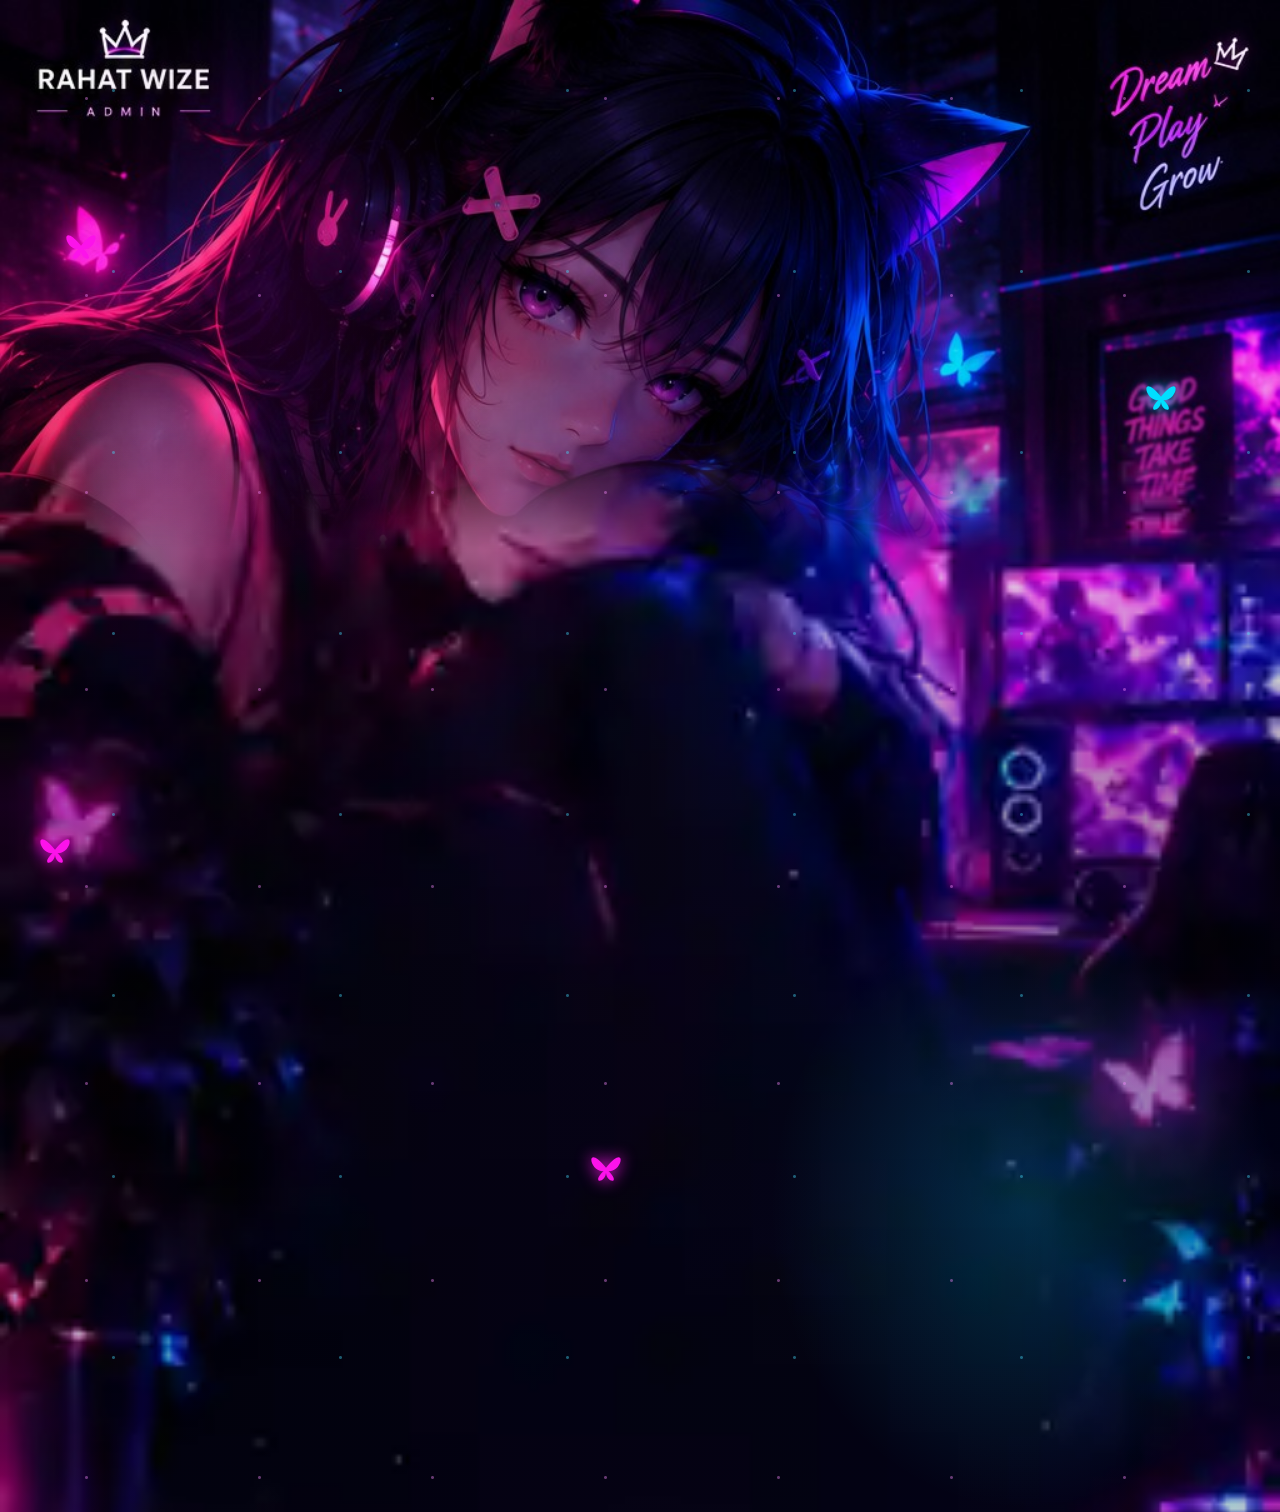
==== index.html @ a91c7250 "Remove Skip intro button from entry animation" ====
<!doctype html>
<html lang="en"><head><meta charset="utf-8"><meta name="viewport" content="width=device-width,initial-scale=1"><meta name="theme-color" content="#09051c"><title>RAHAT WIZE • Gaming Portfolio</title><link rel="stylesheet" href="/style.css"></head>
<body class="video-loading"><div id="videoIntro" class="video-intro" aria-label="Welcome intro"><video id="introVideo" autoplay muted playsinline preload="auto" aria-label="Welcome animation"><source src="/assets/welcome-intro-clean.mp4" type="video/mp4"></video></div><div class="background" id="background"></div><div class="shade"></div><div class="neon-atmosphere" aria-hidden="true"><i class="light-beam beam-a"></i><i class="light-beam beam-b"></i><span class="butterfly b1"><svg viewBox="0 0 40 40" aria-hidden="true"><path d="M20 22C-5-9 0 28 17 26 1 42 21 40 20 26 19 40 39 42 23 26 40 28 45-9 20 22Z"/></svg></span><span class="butterfly b2"><svg viewBox="0 0 40 40" aria-hidden="true"><path d="M20 22C-5-9 0 28 17 26 1 42 21 40 20 26 19 40 39 42 23 26 40 28 45-9 20 22Z"/></svg></span><span class="butterfly b3"><svg viewBox="0 0 40 40" aria-hidden="true"><path d="M20 22C-5-9 0 28 17 26 1 42 21 40 20 26 19 40 39 42 23 26 40 28 45-9 20 22Z"/></svg></span><span class="butterfly b4"><svg viewBox="0 0 40 40" aria-hidden="true"><path d="M20 22C-5-9 0 28 17 26 1 42 21 40 20 26 19 40 39 42 23 26 40 28 45-9 20 22Z"/></svg></span><span class="particles"></span></div><div class="wrap"><div class="theme-tools" aria-label="Appearance controls"><button id="themeToggle" type="button">Theme: Neon</button><button id="motionToggle" hidden type="button" aria-pressed="false">Pause motion</button></div><header><div class="brand"><span class="brand-mark" id="brandMark"><svg viewBox="0 0 48 36" aria-hidden="true"><path d="m5 10 8 19h23l7-19-13 10-6-17-6 17Z"/><path d="M13 33h23"/></svg></span><span><b class="brand-title">RAHAT WIZE</b><small>A D M I N</small></span></div><div class="tagline" id="headerBio">Dream<br>Play<br>Grow</div></header><main class="columns"><section class="profile"><div class="portrait"><span class="portrait-butterfly butterfly-near-a" aria-hidden="true"><svg viewBox="0 0 40 40"><path d="M20 22C-5-9 0 28 17 26 1 42 21 40 20 26 19 40 39 42 23 26 40 28 45-9 20 22Z"/></svg></span><span class="portrait-butterfly butterfly-near-b" aria-hidden="true"><svg viewBox="0 0 40 40"><path d="M20 22C-5-9 0 28 17 26 1 42 21 40 20 26 19 40 39 42 23 26 40 28 45-9 20 22Z"/></svg></span><span class="ring-aura" aria-hidden="true"></span><span class="ring-rotor ring-outer" aria-hidden="true"></span><span class="ring-rotor ring-inner" aria-hidden="true"></span><span class="ring-crown" aria-hidden="true"><svg viewBox="0 0 70 50"><path d="m9 15 11 23h30l11-23-17 12L35 6l-9 21Z"/><path d="M21 44h28"/><circle cx="9" cy="13" r="2"/><circle cx="35" cy="4" r="2"/><circle cx="61" cy="13" r="2"/></svg></span><span class="arc-flare flare-a"></span><span class="arc-flare flare-b"></span><span class="arc-flare flare-c"></span><span class="orbit orbit-a"></span><span class="orbit orbit-b"></span><span class="portrait-crown">♛</span><img class="graphic-frame" src="/assets/neon-frame.svg?v=2" alt="" aria-hidden="true"><img id="portraitImage" src="/assets/rahat-profile.webp" alt="Profile picture"><div id="portraitPlaceholder" hidden>♛<small>YOUR PHOTO</small></div></div><div class="logo-stage"><h1 id="name">RAHAT<br>WIZE</h1><img class="graphic-name" src="/assets/rahat-wize-wordmark.png?v=3" alt="RAHAT WIZE"></div><div class="roles">ADMIN <span>✦</span> CREATOR <span>✦</span> GAMER</div><p id="bio">Welcome to my official profile. I love gaming, digital creativity and connecting with awesome people around the world.</p><div class="signature">Rahat Wize ♡</div><div class="together">🎮 &nbsp; LET'S BUILD SOMETHING GREAT TOGETHER</div></section><section class="social" id="links" aria-label="Social links"></section></main><footer><span>✦</span> <span id="footerCredit">Powered by RAHAT WIZE</span> <span>✦</span></footer></div><script src="/site.js" defer></script></body></html>
---- style.css ----
:root{color-scheme:dark;--pink:#fa17e7;--cyan:#00dbff;--dark:#03020b}*{box-sizing:border-box}html,body{margin:0;min-height:100%;background:var(--dark);color:white;font-family:Arial,Helvetica,sans-serif}body{overflow-x:hidden}.background,.shade{position:absolute;inset:0;pointer-events:none}.background{background:#05020d url('/assets/anime-background.webp') center top/100% auto no-repeat;animation:scene 18s ease-in-out infinite alternate}.shade{background:linear-gradient(180deg,transparent 15%,#03020b15 35%,#03020b66 60%,#03020b33)}.wrap{position:relative;max-width:1024px;min-height:1536px;margin:auto;padding:22px 5.2% 30px;z-index:2}header{display:flex;justify-content:space-between;align-items:flex-start;height:440px}.brand{display:flex;flex-direction:column;align-items:center;text-align:center;gap:3px}.brand-mark{width:42px;height:30px;display:grid;place-items:center;color:white;filter:drop-shadow(0 0 8px #fa17e7)}.brand-mark svg{width:100%;height:100%;fill:none;stroke:currentColor;stroke-width:1.7}.brand-mark img{width:100%;height:100%;object-fit:contain}.brand-title{font-size:23px;letter-spacing:1px}.brand small{display:block;font-size:9px;letter-spacing:7px;color:#eda7f7;margin-top:10px}.tagline{font:italic 30px Georgia,serif;color:#f17eff;white-space:pre-line;text-align:right;text-shadow:0 0 16px #e912ff}.columns{display:grid;grid-template-columns:46% 44%;gap:10%;align-items:start}.profile{text-align:center;min-width:0}.portrait{position:relative;width:85%;aspect-ratio:1;margin:0 auto 30px;border-radius:50%;isolation:isolate}.portrait:before{content:"";position:absolute;inset:-6px;border-radius:50%;padding:7px;background:conic-gradient(#f81cff,#841fff,#00ddff,#fff,#f81cff,#06e5ff,#f81cff);mask:linear-gradient(#fff 0 0) content-box exclude,linear-gradient(#fff 0 0);animation:spin 12s linear infinite;filter:drop-shadow(0 0 12px #f81cff)}.portrait #portraitImage{position:absolute;inset:5%;width:90%;height:90%;border-radius:50%;object-fit:cover;object-position:center 35%}.portrait .graphic-frame{position:absolute;inset:-17%;width:134%;height:134%;object-fit:contain;z-index:3;animation:glow 4s ease-in-out infinite alternate}.portrait-crown,.arc-flare,.orbit{display:none}#portraitPlaceholder{position:absolute;inset:10%;display:grid;place-content:center;border-radius:50%;background:#180920;font-size:50px}#portraitPlaceholder small{font-size:12px}[hidden]{display:none!important}.logo-stage{position:relative;margin:16px auto 8px}.graphic-name{display:block;width:100%;height:auto;animation:logo 5s ease-in-out infinite alternate}#name{position:absolute;width:1px;height:1px;overflow:hidden;clip-path:inset(50%)}.roles{font-size:12px;letter-spacing:5px;color:#efb0ed;margin:10px -10px 22px}.roles span{color:#00ddff}#bio{text-align:left;font-size:20px;line-height:1.4;margin:20px 0 12px;text-shadow:0 2px 6px black}.signature{font:italic 35px Georgia,serif;color:#ff4de5;text-align:center;transform:rotate(-10deg);text-shadow:0 0 14px #f00dfb;margin:24px 0 44px}.together{font-size:15px;letter-spacing:1.4px;text-align:left;max-width:280px;margin:30px auto;color:#efb2ff;line-height:1.35}.social{display:flex;flex-direction:column;gap:20px;padding-top:10px;min-width:0}.social-link{--accent:#f721ff;position:relative;isolation:isolate;overflow:hidden;display:flex;align-items:center;gap:18px;min-height:90px;padding:10px 22px;border:4px solid var(--accent);border-radius:999px;background:linear-gradient(120deg,#08020eee,#02030ee8);color:white;text-decoration:none;box-shadow:0 0 15px color-mix(in srgb,var(--accent),transparent 25%),inset 0 0 18px color-mix(in srgb,var(--accent),transparent 72%);transition:transform .25s,box-shadow .25s}.social-link:before{content:"";position:absolute;inset:0;z-index:-1;background:linear-gradient(110deg,transparent 30%,#fff2 50%,transparent 70%);transform:translateX(-120%);animation:shine 7s ease-in-out infinite}.social-link:nth-child(2n):before{animation-delay:-3s}.social-link:hover,.social-link:focus-visible{transform:translateY(-3px) scale(1.025);box-shadow:0 0 28px var(--accent)}.social-link:focus-visible{outline:2px solid white;outline-offset:5px}.social-link:active{transform:scale(.96)}.app-icon{width:61px;height:61px;flex:none;display:grid;place-items:center;border-radius:50%;color:white;background:var(--accent)}.app-icon svg{width:44px;height:44px;fill:none;stroke:currentColor;stroke-width:1.8;stroke-linecap:round;stroke-linejoin:round}.app-icon svg [fill]:not([fill="none"]){stroke:none}.social-link:first-child .app-icon{background:#66147e}.social-link:nth-child(5) .app-icon{background:#030307;filter:drop-shadow(2px 1px 0 #ff004f) drop-shadow(-2px -1px 0 #00f2ea)}.social-link:nth-child(6) .app-icon{background:radial-gradient(circle at 25% 100%,#ffd75a,#ff493c 40%,#d324ad 65%,#7046e9)}.info{min-width:0;flex:1}.info strong{display:block;font-size:24px;line-height:1.08}.info small{display:block;font-size:16px;margin-top:7px;color:#e7e5ed}.social-link:nth-child(3) small,.social-link:nth-child(4) .info{color:#00daff}.arrow{color:var(--accent);font-size:32px;animation:nudge 2s ease-in-out infinite}.freefire-link{border-color:#ffb921;--accent:#ff9900!important;background:linear-gradient(120deg,#170704,#3d020bdd 60%,#ee310b88);box-shadow:0 0 22px #ff6500,inset 0 0 14px #ff4e00}.freefire-link .app-icon{background:transparent;color:#ffcc26}.freefire-link .info{text-align:center}.freefire-link .info strong{font-size:23px}.freefire-link .info small{font-size:19px;font-weight:700;color:white}footer{display:flex;align-items:center;justify-content:center;gap:20px;text-align:center;margin:110px auto 0;font-size:13px;letter-spacing:5px;text-transform:uppercase;color:#e9a1ec}footer:before,footer:after{content:"";height:1px;width:100px;background:linear-gradient(90deg,#8459ff,#f932ec)}footer>span:first-child,footer>span:last-child{color:#ff19e8}.theme-tools{position:absolute;top:135px;right:5.2%;display:flex;gap:8px;align-items:center}.theme-tools button{border:1px solid #c65fe855;background:#080311aa;color:#eac5ff;border-radius:20px;padding:7px 11px;font-size:11px;cursor:pointer;backdrop-filter:blur(8px)}.theme-tools button:focus-visible{outline:2px solid white}body[data-theme=ice]{--pink:#43cfff;--cyan:#7c7cff}body[data-theme=ice] .background{filter:hue-rotate(35deg)}body[data-theme=rose] .background{filter:hue-rotate(-25deg)}body[data-theme=rose]{--pink:#ff59c1;--cyan:#ffba64}.neon-atmosphere{position:absolute;inset:0;overflow:hidden;pointer-events:none;z-index:1}.butterfly{position:absolute;width:34px;height:34px;color:#fc13ea;filter:drop-shadow(0 0 8px currentColor);animation:drift 11s ease-in-out infinite alternate}.butterfly svg{width:100%;height:100%;fill:currentColor;animation:flap 1.1s ease-in-out infinite alternate}.b1{left:5%;top:15%}.b2{left:46%;top:76%;animation-delay:-6s}.b3{right:8%;top:25%;color:#00dfff;animation-delay:-4s}.b4{left:3%;top:55%;animation-delay:-2s}.particles{position:absolute;inset:0;opacity:.4;background-image:radial-gradient(circle,#f78bff 1px,transparent 2px),radial-gradient(circle,#45deff 1px,transparent 2px);background-size:173px 197px,227px 181px;animation:stars 28s linear infinite}.light-beam{position:absolute;width:40%;height:40%;background:radial-gradient(ellipse,#ec00ff22,transparent 70%);animation:glow 7s infinite alternate}.beam-b{right:0;bottom:0;background:radial-gradient(ellipse,#00cfff33,transparent 70%)}@keyframes scene{to{transform:scale(1.015)}}@keyframes spin{to{transform:rotate(360deg)}}@keyframes glow{to{filter:drop-shadow(0 0 14px #fa2dff) drop-shadow(0 0 8px #00d9ff)}}@keyframes logo{to{transform:translateY(-5px) rotate(-1deg);filter:drop-shadow(0 0 12px #ec1aff)}}@keyframes shine{0%,65%{transform:translateX(-120%)}100%{transform:translateX(120%)}}@keyframes nudge{50%{transform:translateX(4px)}}@keyframes drift{to{transform:translate(18px,-55px) rotate(15deg)}}@keyframes flap{to{transform:scaleX(.35) rotate(-8deg)}}@keyframes stars{to{background-position:173px -197px,227px -181px}}.motion-off *,.motion-off *:before{animation-play-state:paused!important}
@media(min-width:1025px){body{position:relative;max-width:1280px;margin:auto}.background{background-size:100% auto}.wrap{min-height:1500px}}@media(max-width:700px){.wrap{min-height:150vw;padding:3% 5.2% 5%}header{height:43vw}.brand-title{font-size:clamp(10px,2.3vw,19px)}.brand small{font-size:5px;letter-spacing:3px;margin-top:5px}.brand-mark{width:28px;height:21px}.tagline{font-size:clamp(14px,3vw,22px)}.theme-tools{top:14vw;gap:4px}.theme-tools button{font-size:8px;padding:5px 7px}.columns{grid-template-columns:46% 46%;gap:8%}.portrait{margin-bottom:14px}.roles{font-size:clamp(5px,1.2vw,9px);letter-spacing:1.8px;margin:8px -6px 12px}#bio{font-size:clamp(10px,2vw,15px);line-height:1.45;margin:12px 0}.signature{font-size:clamp(18px,3.7vw,28px);margin:12px 0 22px}.together{font-size:clamp(7px,1.5vw,11px);letter-spacing:.7px;margin:20px 10px}.social{gap:2vw;padding-top:1vw}.social-link{min-height:9vw;padding:1vw 1.8vw;gap:1.4vw;border-width:2px}.app-icon{width:6vw;height:6vw}.app-icon svg{width:4.4vw;height:4.4vw}.info strong,.freefire-link .info strong{font-size:clamp(10px,2.35vw,17px)}.info small{font-size:clamp(8px,1.6vw,12px);margin-top:.6vw}.freefire-link .info small{font-size:clamp(9px,1.9vw,14px)}.arrow{font-size:3vw}footer{margin-top:10vw;gap:8px;font-size:clamp(6px,1.3vw,10px);letter-spacing:2px}footer:before,footer:after{width:10vw}.butterfly{width:4vw;height:4vw}.logo-stage{margin:10px auto 0}}@media(prefers-reduced-motion:reduce){*,*:before,*:after{animation:none!important;transition:none!important}}

.tagline{visibility:hidden}

/* Use the supplied full-resolution artwork for the hero. */
.background:before{content:"";position:absolute;top:0;left:0;width:100%;height:43vw;max-height:550px;background:url('/assets/reference-art.png') center top/100% auto no-repeat;mask-image:linear-gradient(#000 78%,transparent)}.brand{visibility:hidden}

/* Refined portrait artwork and original reference brush lettering. */
.portrait .graphic-frame{inset:-12%;width:124%;height:124%;animation:frame-light 4s ease-in-out infinite alternate}.portrait:before{display:none}.portrait #portraitImage{inset:5%;width:90%;height:90%;box-shadow:0 0 0 2px #141020}.logo-stage{aspect-ratio:430/210;background-image:url('/assets/reference-art.png');background-size:238.1395% 731.4286%;background-position:13.468% 59.955%;background-repeat:no-repeat;animation:lettering-light 5s ease-in-out infinite alternate;isolation:isolate}.logo-stage .graphic-name{display:none}.roles{margin-top:12px}@keyframes frame-light{from{filter:drop-shadow(0 0 4px #ee24ec66)}to{filter:drop-shadow(0 0 7px #ee24ec88) drop-shadow(0 0 3px #00cfff66)}}@keyframes lettering-light{to{filter:brightness(1.08);transform:translateY(-2px)}}@media(prefers-reduced-motion:reduce){.portrait .graphic-frame,.logo-stage{animation:none!important}}

/* Transparent wordmark, expressive brand icons, readable full-width mobile cards. */
.logo-stage{aspect-ratio:auto;background:none!important;animation:none;isolation:auto;margin:20px auto 12px}.logo-stage .graphic-name{display:block;width:100%;height:auto;object-fit:contain;animation:wordmark-float 5s ease-in-out infinite alternate;filter:drop-shadow(0 3px 9px #e400ed44)}
.social-link{min-height:96px;padding:12px 20px;gap:17px}.info strong{font-size:30px;font-weight:800;letter-spacing:-.6px;line-height:1.08}.info small{font-size:14px;letter-spacing:.3px;margin-top:6px}.social-link:first-child .info strong{font-size:26px}.freefire-link .info strong{font-size:25px}.freefire-link .info small{font-size:18px}.app-icon{position:relative;isolation:isolate;animation:icon-lift 4s ease-in-out infinite;will-change:transform}.app-icon:after{content:"";position:absolute;inset:-4px;border-radius:50%;border:1px solid #ffffff45;border-top-color:white;border-bottom-color:transparent;animation:icon-orbit 8s linear infinite;pointer-events:none}.app-icon svg{animation:glyph-pulse 4s ease-in-out infinite}.social-link:nth-child(2n) .app-icon{animation-delay:-1.3s}.social-link:nth-child(3n) .app-icon{animation-delay:-2.6s}.social-link:nth-child(4) .app-icon svg{animation:paper-flight 4.5s ease-in-out infinite}.social-link:nth-child(5) .app-icon svg{animation:music-beat 2.4s ease-in-out infinite}.social-link:nth-child(6) .app-icon:after{border-top-color:#ffdd6b;animation-duration:6s}.social-link:hover .app-icon{filter:brightness(1.13)}.social-link .arrow{font-size:30px;flex-shrink:0}
@keyframes wordmark-float{to{transform:translateY(-3px);filter:drop-shadow(0 4px 11px #00cfff55)}}@keyframes icon-lift{0%,100%{transform:translateY(0) rotate(-3deg)}50%{transform:translateY(-4px) rotate(3deg)}}@keyframes icon-orbit{to{transform:rotate(360deg)}}@keyframes glyph-pulse{50%{transform:scale(1.07)}}@keyframes paper-flight{0%,100%{transform:translate(0,0) rotate(0)}45%{transform:translate(3px,-3px) rotate(-8deg)}65%{transform:translate(0,0) rotate(3deg)}}@keyframes music-beat{0%,100%{transform:rotate(-5deg) scale(1)}35%{transform:rotate(5deg) scale(1.09)}65%{transform:rotate(-2deg) scale(1.02)}}
@media(max-width:700px) and (min-width:541px){.info strong{font-size:clamp(16px,3.2vw,23px)}.social-link:first-child .info strong,.freefire-link .info strong{font-size:clamp(14px,2.7vw,19px)}.info small{font-size:11px}.social-link{padding:10px;min-height:67px;gap:10px}.app-icon{width:40px;height:40px}.app-icon svg{width:28px;height:28px}.wrap{min-height:0}.social{gap:12px}footer{margin-top:30px;padding-bottom:12px}}
@media(max-width:540px){body{position:relative}.wrap{min-height:0;padding:14px 18px 16px}header{height:43vw}.columns{display:flex;flex-direction:column;gap:24px}.profile{width:100%;max-width:380px;margin:auto}.portrait{width:min(58vw,238px);margin:8px auto 18px}.logo-stage{width:82%;max-width:310px;margin:12px auto 6px}.roles{font-size:9px;letter-spacing:3px;margin:8px 0 14px}#bio{text-align:center;font-size:13px;line-height:1.5;max-width:335px;margin:10px auto}.signature{font-size:24px;margin:12px 0 16px}.together{font-size:9px;text-align:center;line-height:1.4;letter-spacing:1px;max-width:none;margin:12px 0 0}.social{width:100%;padding-top:0;gap:12px}.social-link{width:100%;min-height:79px;padding:11px 17px;gap:17px;border-width:2px;border-radius:25px}.app-icon{width:46px;height:46px}.app-icon svg{width:31px;height:31px}.info strong{font-size:28px;line-height:1.08;letter-spacing:-.6px;white-space:normal;overflow-wrap:normal}.social-link:first-child .info strong{font-size:24px}.freefire-link .info strong{font-size:24px}.info small{font-size:12px;margin-top:5px}.freefire-link .info small{font-size:15px}.social-link .arrow{font-size:25px}.theme-tools{top:14vw;right:18px;gap:6px}.theme-tools button{font-size:9px;padding:6px 9px}footer{margin-top:28px;padding:10px 0 0;font-size:8px;letter-spacing:2px;gap:8px}footer:before,footer:after{width:20px}.background{background-size:auto 100%;background-position:center top}.background:before{height:46vw;max-height:none;background-size:100% auto}.shade{background:linear-gradient(180deg,transparent 2%,#03020b66 30%,#03020b55)}.butterfly{width:23px;height:23px}}
@media(max-width:360px){.wrap{padding-left:12px;padding-right:12px}.social-link{gap:12px;padding:11px 13px}.info strong{font-size:25px}.social-link:first-child .info strong,.freefire-link .info strong{font-size:21px}}
.motion-off *,.motion-off *:before,.motion-off *:after{animation-play-state:paused!important}@media(prefers-reduced-motion:reduce){*,*:before,*:after{animation:none!important;transition:none!important}}

/* Keep links beside the portrait on every mobile width. */
@media(max-width:700px){.wrap{min-height:0;padding:16px 10px 12px}.columns{display:grid;grid-template-columns:minmax(0,46%) minmax(0,46%);gap:8%;align-items:start}.profile{width:auto;max-width:none;margin:0}.portrait{width:85%;margin:0 auto 18px}.logo-stage{width:100%;max-width:none;margin:12px auto 6px}.roles{font-size:clamp(5px,1.2vw,9px);letter-spacing:1.5px;margin:8px -5px 12px}#bio{text-align:left;font-size:clamp(10px,2vw,15px);line-height:1.45;margin:12px 0}.signature{font-size:clamp(18px,3.7vw,28px);margin:12px 0 22px}.together{font-size:clamp(7px,1.5vw,11px);letter-spacing:.7px;text-align:left;margin:20px 10px}.social{width:auto;padding-top:1vw;gap:2vw}.social-link{min-height:9vw;padding:1vw 1.5vw;gap:1.2vw;border-width:2px;border-radius:999px}.app-icon{width:6vw;height:6vw}.app-icon svg{width:4.4vw;height:4.4vw}.app-icon:after{inset:-2px}.info strong{font-size:clamp(12px,3.05vw,21px);line-height:1.08;letter-spacing:-.3px;white-space:normal;overflow-wrap:normal}.social-link:first-child .info strong{font-size:clamp(10px,2.35vw,17px);letter-spacing:-.15px}.freefire-link .info strong{font-size:clamp(10px,2.35vw,17px)}.info small{font-size:clamp(8px,1.6vw,12px);margin-top:.6vw;letter-spacing:0}.freefire-link .info small{font-size:clamp(9px,1.9vw,14px)}.social-link .arrow{font-size:3vw}.theme-tools{right:5.2%}footer{margin-top:28px;padding:10px 0 0}.background{background-size:100% auto;background-position:center top}.background:before{height:43vw}.shade{background:linear-gradient(180deg,transparent 15%,#03020b15 35%,#03020b66 60%,#03020b33)}}
@media(min-width:701px){.social-link:first-child .info strong{font-size:24px}}

/* Short, sequenced welcome: dragon greeting, portrait, name, then links. */
#motionToggle{display:none!important}.portrait{overflow:visible}.dragon-intro{position:absolute;inset:-12%;z-index:12;display:flex;align-items:center;justify-content:center;pointer-events:none;animation:dragon-exit .5s ease-in 1.65s both}.welcome-dragon{width:100%;height:100%;overflow:visible;animation:dragon-land 1.65s cubic-bezier(.2,.8,.2,1) both}.dragon-halo{position:absolute;inset:14%;border-radius:50%;background:radial-gradient(circle,#bf5aff55,transparent 68%);animation:dragon-aura 1s ease-in-out infinite alternate}.dragon-greeting{position:absolute;bottom:0;left:10%;right:10%;text-align:center;font-size:clamp(10px,1.6vw,17px);font-weight:700;letter-spacing:1px;color:#e9d7ff;text-shadow:0 0 12px #b246ff;animation:greeting .4s ease-out .35s both}.dragon-wing{transform-box:fill-box}.wing-left{transform-origin:100% 80%;animation:wing-left .35s ease-in-out infinite alternate}.wing-right{transform-origin:0% 80%;animation:wing-right .35s ease-in-out infinite alternate}.dragon-wave{transform-origin:202px 240px;animation:dragon-wave .35s ease-in-out infinite alternate}.dragon-tail{transform-origin:192px 251px;animation:tail-wag .45s ease-in-out infinite alternate}.dragon-eyes{transform-origin:162px 134px;animation:dragon-blink 1.4s ease-in-out infinite}.dragon-heart{transform-origin:267px 85px;animation:heart-pop .8s ease-out .6s both}.dragon-sparkles{animation:dragon-aura .5s ease-in-out infinite alternate}.portrait #portraitImage{animation:portrait-arrive .7s cubic-bezier(.2,.8,.2,1) 1.7s both}.portrait .graphic-frame{animation:frame-arrive .8s ease-out 1.72s both,frame-light 4s ease-in-out 2.5s infinite alternate}.logo-stage{animation:text-arrive .65s ease-out 1.95s both}.roles{animation:text-arrive .6s ease-out 2.07s both}#bio{animation:text-arrive .6s ease-out 2.2s both}.signature{animation:text-arrive .6s ease-out 2.32s both}.together{animation:text-arrive .6s ease-out 2.44s both}.social-link{animation:link-arrive .65s cubic-bezier(.2,.8,.2,1) backwards;animation-delay:2.05s}.social-link:nth-child(2){animation-delay:2.18s}.social-link:nth-child(3){animation-delay:2.31s}.social-link:nth-child(4){animation-delay:2.44s}.social-link:nth-child(5){animation-delay:2.57s}.social-link:nth-child(6){animation-delay:2.7s}.social-link:nth-child(7){animation-delay:2.83s}footer{animation:text-arrive .7s ease-out 2.9s both}.intro-complete .social-link{animation-name:link-arrive}
@keyframes dragon-land{0%{opacity:0;transform:translate(-25%,-30%) scale(.5) rotate(-15deg)}30%{opacity:1;transform:translate(0,2%) scale(1.02) rotate(3deg)}65%{transform:translate(0,-3%) scale(1) rotate(-2deg)}100%{transform:translate(0,0) scale(1)}}@keyframes dragon-exit{0%{opacity:1;transform:scale(1)}100%{opacity:0;transform:translateY(-20%) scale(.65);visibility:hidden}}@keyframes wing-left{to{transform:rotate(-15deg) scaleX(.8)}}@keyframes wing-right{to{transform:rotate(15deg) scaleX(.8)}}@keyframes dragon-wave{to{transform:rotate(-24deg)}}@keyframes tail-wag{to{transform:rotate(-10deg)}}@keyframes dragon-blink{0%,42%,52%,100%{transform:scaleY(1)}47%{transform:scaleY(.08)}}@keyframes heart-pop{0%{opacity:0;transform:translateY(20px) scale(.3)}40%{opacity:1;transform:translateY(0) scale(1.05)}100%{opacity:0;transform:translateY(-25px) scale(.8)}}@keyframes dragon-aura{to{opacity:.4}}@keyframes greeting{from{opacity:0;transform:translateY(8px)}to{opacity:1;transform:translateY(0)}}@keyframes portrait-arrive{from{opacity:0;transform:scale(.75);filter:blur(5px)}to{opacity:1;transform:scale(1);filter:blur(0)}}@keyframes frame-arrive{from{opacity:0;transform:scale(1.2) rotate(-15deg)}to{opacity:1;transform:scale(1) rotate(0)}}@keyframes text-arrive{from{opacity:0;transform:translateY(14px);filter:blur(4px)}to{opacity:1;transform:translateY(0);filter:blur(0)}}@keyframes link-arrive{from{opacity:0;transform:translateX(22px) scale(.96);filter:blur(3px)}to{opacity:1;transform:translateX(0) scale(1);filter:blur(0)}}
@media(prefers-reduced-motion:reduce){.dragon-intro{display:none!important}*,*:before,*:after{animation:none!important;transition:none!important}.portrait #portraitImage,.portrait .graphic-frame,.logo-stage,.roles,#bio,.signature,.together,.social-link,footer{opacity:1!important;transform:none!important;filter:none!important}}

/* Adult anime sorceress entrance with animated fire and magic rings. */
.mage-intro{inset:-46% -40% -30%;z-index:14;animation:mage-exit .65s ease-in 2.5s both}.welcome-mage{position:relative;z-index:3;width:100%;height:100%;object-fit:contain;filter:drop-shadow(0 0 14px #a42fff99);animation:mage-arrive 1.1s cubic-bezier(.15,.8,.2,1) both,mage-hover 1.4s ease-in-out 1.1s infinite alternate}.mage-intro .dragon-greeting{z-index:5;bottom:4%;font-size:clamp(8px,1.4vw,15px);color:#b8f5ff;animation:greeting .45s ease-out .7s both}.spell-aura{position:absolute;inset:15%;background:radial-gradient(ellipse,#9315ed55,transparent 70%);animation:spell-breathe .7s ease-in-out infinite alternate}.spell-ring{position:absolute;z-index:2;inset:26% 8%;border:2px solid #e32dff88;border-left:4px solid #7cf5ff;border-right:4px solid #fa41f5;border-radius:50%;box-shadow:0 0 18px #a116ee,inset 0 0 14px #00daff44;animation:spell-orbit 1.7s linear infinite;transform:rotateX(55deg)}.ring-two{inset:34% 0%;border-style:dashed;animation-direction:reverse;animation-duration:2.6s}.spell-fire{position:absolute;z-index:4;left:19%;top:19%;width:24%;height:25%;filter:drop-shadow(0 0 12px #2ee8ff);mix-blend-mode:screen}.spell-fire i{position:absolute;inset:10%;border-radius:60% 10% 60% 45%;background:radial-gradient(ellipse at 50% 80%,#fff 0%,#79f9ff 18%,#0cecff77 40%,#d726ff44 60%,transparent 74%);animation:magic-flame .4s ease-in-out infinite alternate;transform-origin:50% 100%}.spell-fire i:nth-child(2){inset:22% 6% 0 23%;animation-delay:-.2s;animation-duration:.55s}.spell-fire i:nth-child(3){inset:0 25% 15% 10%;animation-delay:-.3s;animation-duration:.7s}.spell-sparks{position:absolute;inset:10%;z-index:5;background-image:radial-gradient(circle,#ecadff 1px,transparent 3px),radial-gradient(circle,#6af5ff 1px,transparent 3px);background-size:57px 83px,73px 67px;mask-image:radial-gradient(ellipse,#000,transparent 70%);animation:spell-sparks 2s linear infinite;pointer-events:none}.portrait #portraitImage{animation-delay:2.65s}.portrait .graphic-frame{animation-delay:2.65s,3.4s}.logo-stage{animation-delay:2.9s}.roles{animation-delay:3.02s}#bio{animation-delay:3.15s}.signature{animation-delay:3.27s}.together{animation-delay:3.39s}.social-link{animation-delay:3s}.social-link:nth-child(2){animation-delay:3.13s}.social-link:nth-child(3){animation-delay:3.26s}.social-link:nth-child(4){animation-delay:3.39s}.social-link:nth-child(5){animation-delay:3.52s}.social-link:nth-child(6){animation-delay:3.65s}.social-link:nth-child(7){animation-delay:3.78s}footer{animation-delay:3.85s}@keyframes mage-arrive{from{opacity:0;transform:translateY(18%) scale(.55);filter:blur(8px) brightness(1.7)}to{opacity:1;transform:translateY(0) scale(1);filter:blur(0) drop-shadow(0 0 14px #a42fff99)}}@keyframes mage-hover{to{transform:translateY(-2%) scale(1.015)}}@keyframes mage-exit{from{opacity:1;transform:scale(1)}to{opacity:0;transform:scale(1.12);filter:blur(7px) brightness(2);visibility:hidden}}@keyframes spell-orbit{to{transform:rotateX(55deg) rotate(360deg)}}@keyframes spell-breathe{to{opacity:.4;transform:scale(1.15)}}@keyframes magic-flame{to{transform:translateY(-8%) rotate(12deg) scale(.85,1.18);opacity:.65}}@keyframes spell-sparks{to{background-position:25px -83px,-15px -67px}}@media(prefers-reduced-motion:reduce){.mage-intro{display:none!important}.portrait #portraitImage,.portrait .graphic-frame,.logo-stage,.roles,#bio,.signature,.together,.social-link,footer{animation:none!important;opacity:1!important;transform:none!important;filter:none!important}}

/* Viewport-centered full-size mage, articulated hands and stepping boot. */
.mage-intro{position:fixed;inset:0;z-index:100;display:grid;place-items:center;isolation:isolate;animation:mage-exit .65s ease-in 3.3s both;background:radial-gradient(ellipse at center,#12082377,transparent 72%)}.mage-stage{position:relative;width:min(82vw,520px);height:min(82svh,790px);display:flex;align-items:center;justify-content:center}.welcome-mage{width:100%;height:100%;overflow:visible;object-fit:contain}.mage-intro .dragon-greeting{bottom:-2%;left:-8%;right:-8%;font-size:clamp(12px,2.7vw,23px);font-weight:800;letter-spacing:1.5px;color:#f7eaff;text-shadow:0 0 12px #ef24fd,0 0 25px #00dfff;animation:greeting .6s ease-out .8s both}.mage-left-hand{transform-origin:385px 380px;animation:mage-cast-hand .9s ease-in-out infinite alternate}.mage-right-hand{transform-origin:810px 335px;animation:mage-wave-hand .7s ease-in-out infinite alternate}.mage-moving-boot{transform-origin:565px 1090px;animation:mage-step 1.25s ease-in-out infinite alternate}.mage-stage .ring-one{inset:34% -8% 31%;animation-duration:1.7s}.mage-stage .ring-two{inset:44% -15% 27%}.mage-stage .spell-fire{left:17%;top:17%;width:27%;height:24%}.mage-stage .spell-sparks{inset:0}.portrait #portraitImage{animation-delay:3.45s}.portrait .graphic-frame{animation-delay:3.45s,4.2s}.logo-stage{animation-delay:3.7s}.roles{animation-delay:3.82s}#bio{animation-delay:3.95s}.signature{animation-delay:4.07s}.together{animation-delay:4.19s}.social-link{animation-delay:3.8s}.social-link:nth-child(2){animation-delay:3.93s}.social-link:nth-child(3){animation-delay:4.06s}.social-link:nth-child(4){animation-delay:4.19s}.social-link:nth-child(5){animation-delay:4.32s}.social-link:nth-child(6){animation-delay:4.45s}.social-link:nth-child(7){animation-delay:4.58s}footer{animation-delay:4.65s}@keyframes mage-cast-hand{from{transform:rotate(-2deg)}to{transform:rotate(3deg)}}@keyframes mage-wave-hand{from{transform:rotate(-5deg)}to{transform:rotate(5deg)}}@keyframes mage-step{from{transform:rotate(-1deg) translateY(0)}to{transform:rotate(1.5deg) translateY(-5px)}}@media(max-width:540px){.mage-stage{width:88vw;height:76svh;max-height:760px}.mage-intro .dragon-greeting{bottom:-1%;font-size:clamp(12px,3.7vw,20px);letter-spacing:.8px}}@media(prefers-reduced-motion:reduce){.mage-intro{display:none!important}.portrait #portraitImage,.portrait .graphic-frame,.logo-stage,.roles,#bio,.signature,.together,.social-link,footer{animation:none!important;opacity:1!important;transform:none!important;filter:none!important}}

/* Genuine pose-by-pose 2D animation; no image zoom or sliced limb rig. */
.mage-sprite{position:relative;z-index:3;width:100%;height:100%;background-image:url('/assets/welcome-sorceress-sprites.png');background-repeat:no-repeat;background-size:800% 400%;background-position:0 0;animation:mage-story 2.8s steps(1,end) both;filter:drop-shadow(0 0 7px #8e38f199);transform:none!important}.mage-intro{animation:mage-exit .6s ease-in 3.8s both}.mage-stage .spell-fire{left:22%;top:25%;width:20%;height:18%;animation:orb-flight 1.45s ease-in-out 2.2s both;z-index:6;filter:drop-shadow(0 0 12px #26eaff) drop-shadow(0 0 22px #c92aff)}.mage-stage .spell-fire:after{content:"";position:absolute;inset:35%;background:#f4ffff;border-radius:50%;box-shadow:0 0 15px #fff,0 0 25px #00eaff,0 0 45px #eb2aff}.mage-stage .ring-one{animation:spell-orbit 1.7s linear infinite,ring-bloom .5s ease-out 1.9s backwards}.mage-stage .ring-two{animation:spell-orbit 2.6s linear infinite reverse,ring-bloom .5s ease-out 2s backwards}.portrait #portraitImage{animation-delay:3.95s}.portrait .graphic-frame{animation-delay:3.95s,4.7s}.logo-stage{animation-delay:4.2s}.roles{animation-delay:4.32s}#bio{animation-delay:4.45s}.signature{animation-delay:4.57s}.together{animation-delay:4.69s}.social-link{animation-delay:4.3s}.social-link:nth-child(2){animation-delay:4.43s}.social-link:nth-child(3){animation-delay:4.56s}.social-link:nth-child(4){animation-delay:4.69s}.social-link:nth-child(5){animation-delay:4.82s}.social-link:nth-child(6){animation-delay:4.95s}.social-link:nth-child(7){animation-delay:5.08s}footer{animation-delay:5.15s}.mage-loading .mage-intro,.mage-loading .mage-intro *,.mage-loading .portrait #portraitImage,.mage-loading .portrait .graphic-frame,.mage-loading .logo-stage,.mage-loading .roles,.mage-loading #bio,.mage-loading .signature,.mage-loading .together,.mage-loading .social-link,.mage-loading footer{animation-play-state:paused!important}.sprite-failed .mage-intro{display:none!important}.sprite-failed .portrait #portraitImage,.sprite-failed .portrait .graphic-frame,.sprite-failed .logo-stage,.sprite-failed .roles,.sprite-failed #bio,.sprite-failed .signature,.sprite-failed .together,.sprite-failed .social-link,.sprite-failed footer{animation:none!important;opacity:1!important;transform:none!important;filter:none!important}@keyframes mage-story{0.0000%{background-position:0% 0%}3.1250%{background-position:14.285714285714286% 0%}6.2500%{background-position:28.571428571428573% 0%}9.3750%{background-position:42.857142857142854% 0%}12.5000%{background-position:57.142857142857146% 0%}15.6250%{background-position:71.42857142857143% 0%}18.7500%{background-position:85.71428571428571% 0%}21.8750%{background-position:100% 0%}25.0000%{background-position:0% 33.333333333333336%}28.1250%{background-position:14.285714285714286% 33.333333333333336%}31.2500%{background-position:28.571428571428573% 33.333333333333336%}34.3750%{background-position:42.857142857142854% 33.333333333333336%}37.5000%{background-position:57.142857142857146% 33.333333333333336%}40.6250%{background-position:71.42857142857143% 33.333333333333336%}43.7500%{background-position:85.71428571428571% 33.333333333333336%}46.8750%{background-position:100% 33.333333333333336%}50.0000%{background-position:0% 66.66666666666667%}53.1250%{background-position:14.285714285714286% 66.66666666666667%}56.2500%{background-position:28.571428571428573% 66.66666666666667%}59.3750%{background-position:42.857142857142854% 66.66666666666667%}62.5000%{background-position:57.142857142857146% 66.66666666666667%}65.6250%{background-position:71.42857142857143% 66.66666666666667%}68.7500%{background-position:85.71428571428571% 66.66666666666667%}71.8750%{background-position:100% 66.66666666666667%}75.0000%{background-position:0% 100%}78.1250%{background-position:14.285714285714286% 100%}81.2500%{background-position:28.571428571428573% 100%}84.3750%{background-position:42.857142857142854% 100%}87.5000%{background-position:57.142857142857146% 100%}90.6250%{background-position:71.42857142857143% 100%}93.7500%{background-position:85.71428571428571% 100%}96.8750%{background-position:100% 100%}100%{background-position:100% 100%}}@keyframes orb-flight{0%{opacity:0;left:22%;top:25%;transform:scale(.6)}10%{opacity:1}25%{left:78%;top:38%;transform:scale(.85)}50%{left:48%;top:75%;transform:scale(1.15)}75%{left:0%;top:45%;transform:scale(1)}90%{opacity:1}100%{opacity:0;left:22%;top:25%;transform:scale(.6)}}@keyframes ring-bloom{from{opacity:0}to{opacity:1}}@media(prefers-reduced-motion:reduce){.mage-intro{display:none!important}.portrait #portraitImage,.portrait .graphic-frame,.logo-stage,.roles,#bio,.signature,.together,.social-link,footer{animation:none!important;opacity:1!important;transform:none!important;filter:none!important}}

/* Premium mobile polish: preserve original sorceress intro and composition */
:root{--rw-ease:cubic-bezier(.22,1,.36,1)}
.social-link{backface-visibility:hidden;transform-origin:center;transition:transform .38s var(--rw-ease),box-shadow .38s ease,filter .38s ease}
.social-link:focus-visible{outline:2px solid #fff;outline-offset:3px}
.social-link:active{transform:scale(.965)!important;filter:brightness(1.16)}
.social-link .app-icon{transition:transform .4s var(--rw-ease)}
.social-link:hover .app-icon{transform:rotate(-6deg) scale(1.09)}
.portrait #portraitImage{image-rendering:auto}
.logo-stage .graphic-name{backface-visibility:hidden;transform-origin:50% 60%}
#bio{overflow-wrap:break-word;text-wrap:pretty}
.signature{max-width:100%;overflow-wrap:anywhere}
@media(max-width:650px){
 .social-link{isolation:isolate;overflow:visible}
 .social-link .info{min-width:0}
 .social-link strong{overflow-wrap:anywhere}
 #bio{font-size:max(11px,2.85vw)!important;line-height:1.58!important}
 .social{padding-bottom:24px}
 .social-link:last-child{position:relative;z-index:3;opacity:1}
 .portrait #portraitImage{object-position:center 35%}
 .signature{font-size:clamp(15px,4vw,23px)}
}
@media(prefers-reduced-motion:reduce){.social-link,.social-link .app-icon{transition:none!important}}

.custom-background .background:before{display:none}.custom-name .graphic-name{display:none!important}.custom-name #name{position:relative;width:auto;height:auto;clip-path:none;overflow:visible;white-space:pre-line;font-style:italic;font-size:clamp(27px,7vw,70px);line-height:1.05;margin:10px 0;color:#fff;text-shadow:0 0 14px #e415e5}.intro-disabled .mage-intro{display:none!important}.intro-disabled .portrait #portraitImage,.intro-disabled .portrait .graphic-frame,.intro-disabled .logo-stage,.intro-disabled .roles,.intro-disabled #bio,.intro-disabled .signature,.intro-disabled .together,.intro-disabled .social-link,.intro-disabled footer{animation:none!important;opacity:1!important;transform:none!important;filter:none!important}

/* Orbiting neon portrait frame; photograph and crown remain still. */
.portrait{overflow:visible;isolation:isolate}.portrait .graphic-frame{display:none!important}.portrait:before{display:none!important}.ring-rotor,.ring-aura,.ring-crown{position:absolute;pointer-events:none}.ring-rotor{z-index:4;inset:-3%;border-radius:50%;padding:3px;-webkit-mask:linear-gradient(#fff 0 0) content-box,linear-gradient(#fff 0 0);-webkit-mask-composite:xor;mask:linear-gradient(#fff 0 0) content-box exclude,linear-gradient(#fff 0 0);will-change:transform}.ring-outer{background:conic-gradient(from 0deg,#fc2fe8 0deg,#ffeaff 25deg,transparent 36deg 65deg,#7754ff 85deg,#02e9ff 130deg,#e6ffff 154deg,transparent 170deg 205deg,#d93bff 240deg,#ff24d8 285deg,transparent 305deg 335deg,#fc2fe8 360deg);animation:portrait-orbit 7s linear infinite;filter:drop-shadow(0 0 6px #fa31f5)}.ring-inner{inset:1%;padding:2px;background:conic-gradient(from 80deg,transparent 0deg 45deg,#8ffaff 65deg,#0bdeff 115deg,transparent 135deg 220deg,#e79aff 240deg,#fe27e4 285deg,transparent 310deg);animation:portrait-orbit 11s linear infinite reverse;filter:drop-shadow(0 0 5px #16deff)}.ring-aura{z-index:0;inset:-4%;border-radius:50%;border:1px solid #b87bff77;box-shadow:0 0 12px #f52bdb55,0 0 24px #6555ff44,inset 0 0 12px #00dfff33;animation:portrait-breathe 3s ease-in-out infinite alternate}.ring-crown{z-index:5;top:-21%;left:38%;width:24%;height:17%;filter:drop-shadow(0 0 5px #fc27ef);animation:crown-light 3s ease-in-out infinite alternate}.ring-crown svg{display:block;width:100%;height:100%;fill:none;stroke:#ffeaff;stroke-width:2.2;stroke-linejoin:round;stroke-linecap:round}.ring-crown svg circle{fill:#fff;stroke:none}.portrait #portraitImage{box-shadow:0 0 0 2px #ceb8ff88}.motion-off .ring-rotor,.motion-off .ring-aura,.motion-off .ring-crown{animation-play-state:paused!important}@keyframes portrait-orbit{to{transform:rotate(360deg)}}@keyframes portrait-breathe{to{box-shadow:0 0 18px #ff3fe877,0 0 34px #2dcfff55,inset 0 0 16px #9a65ff44;border-color:#a1efffaa}}@keyframes crown-light{to{filter:drop-shadow(0 0 9px #ed3aff) drop-shadow(0 0 4px #00e5ff)}}@media(max-width:700px){.ring-outer{padding:2px}.ring-inner{padding:1px}.ring-aura{box-shadow:0 0 9px #f52bdb55,0 0 18px #6555ff44}}@media(prefers-reduced-motion:reduce){.ring-rotor,.ring-aura,.ring-crown{animation:none!important}}

/* Uploaded welcome video replaces the previous character intro. */
.video-intro{position:fixed;inset:0;z-index:1000;display:flex;align-items:center;justify-content:center;background:#020107;transition:opacity .4s ease;overflow:hidden}.video-intro video{display:block;width:100%;height:100%;object-fit:contain}.video-intro button{position:absolute;right:max(18px,env(safe-area-inset-right));bottom:max(24px,env(safe-area-inset-bottom));padding:10px 17px;border:1px solid #e6b5ff77;border-radius:99px;color:#fff;background:#170e26bb;font:600 12px system-ui;letter-spacing:.5px;cursor:pointer;backdrop-filter:blur(10px)}.video-intro button:focus-visible{outline:2px solid #00dcff;outline-offset:4px}.video-intro.finished{opacity:0;pointer-events:none}.video-loading .wrap{visibility:hidden}.video-loading{overflow:hidden}.video-loading .portrait #portraitImage,.video-finished .portrait #portraitImage,.video-loading .portrait .graphic-frame,.video-finished .portrait .graphic-frame,.video-loading .logo-stage,.video-finished .logo-stage,.video-loading .roles,.video-finished .roles,.video-loading #bio,.video-finished #bio,.video-loading .signature,.video-finished .signature,.video-loading .together,.video-finished .together,.video-loading footer,.video-finished footer{animation:none;opacity:1;transform:none;filter:none}.video-finished .profile{animation:video-profile-in .65s ease-out both}.video-finished .social-link{animation:link-arrive .6s ease-out backwards;animation-delay:.15s}.video-finished .social-link:nth-child(2){animation-delay:.27s}.video-finished .social-link:nth-child(3){animation-delay:.39s}.video-finished .social-link:nth-child(4){animation-delay:.51s}.video-finished .social-link:nth-child(5){animation-delay:.63s}.video-finished .social-link:nth-child(6){animation-delay:.75s}.video-finished .social-link:nth-child(7){animation-delay:.87s}@keyframes video-profile-in{from{opacity:0;transform:translateY(10px)}to{opacity:1;transform:translateY(0)}}@media(prefers-reduced-motion:reduce){.video-finished .profile,.video-finished .social-link{animation:none!important}}

/* Girl-only clip blends its portal into the portrait. */
.video-intro{background:transparent;mix-blend-mode:screen;transform-origin:50% 50%;transition:opacity .45s ease,transform 1s cubic-bezier(.2,.7,.2,1)}.video-intro video{mask-image:linear-gradient(180deg,transparent,#000 6%,#000 92%,transparent);object-fit:contain}.video-intro.blend-to-profile.finished{opacity:0;transform:translate(var(--intro-x,0px),var(--intro-y,0px)) scale(var(--intro-scale,.6));transition-duration:1s}.video-finished .profile{animation:profile-through-portal .9s ease-out both}.video-finished .social-link{animation-delay:.7s}.video-finished .social-link:nth-child(2){animation-delay:.82s}.video-finished .social-link:nth-child(3){animation-delay:.94s}.video-finished .social-link:nth-child(4){animation-delay:1.06s}.video-finished .social-link:nth-child(5){animation-delay:1.18s}.video-finished .social-link:nth-child(6){animation-delay:1.3s}.video-finished .social-link:nth-child(7){animation-delay:1.42s}.ring-crown{top:-16%;left:41%;width:18%;height:13%;animation:crown-emerge .65s ease-out .25s backwards,crown-light 3s ease-in-out 1s infinite alternate}.portrait-butterfly{position:absolute;z-index:6;width:12%;aspect-ratio:1;pointer-events:none;filter:drop-shadow(0 0 6px currentColor)}.portrait-butterfly svg{display:block;width:100%;height:100%;fill:currentColor;animation:portrait-wingbeat .7s ease-in-out infinite alternate}.butterfly-near-a{left:-13%;top:30%;color:#f82fe3;animation:butterfly-orbit-a 6s ease-in-out infinite}.butterfly-near-b{right:-12%;top:68%;color:#23e7ff;animation:butterfly-orbit-b 7s ease-in-out infinite}.butterfly-near-b svg{animation-delay:-.35s}@keyframes profile-through-portal{from{opacity:0;filter:blur(5px)}to{opacity:1;filter:blur(0)}}@keyframes crown-emerge{from{opacity:0;transform:translateY(8px) scale(.5)}to{opacity:1;transform:translateY(0) scale(1)}}@keyframes portrait-wingbeat{to{transform:scaleX(.3) rotate(8deg)}}@keyframes butterfly-orbit-a{0%,100%{transform:translate(0,0) rotate(-15deg)}35%{transform:translate(10px,-22px) rotate(12deg)}70%{transform:translate(-6px,15px) rotate(-8deg)}}@keyframes butterfly-orbit-b{0%,100%{transform:translate(0,0) rotate(10deg)}40%{transform:translate(-8px,-26px) rotate(-16deg)}75%{transform:translate(6px,12px) rotate(12deg)}}@media(prefers-reduced-motion:reduce){.portrait-butterfly,.portrait-butterfly svg,.ring-crown,.video-finished .profile{animation:none!important}.video-intro{transition:none}}
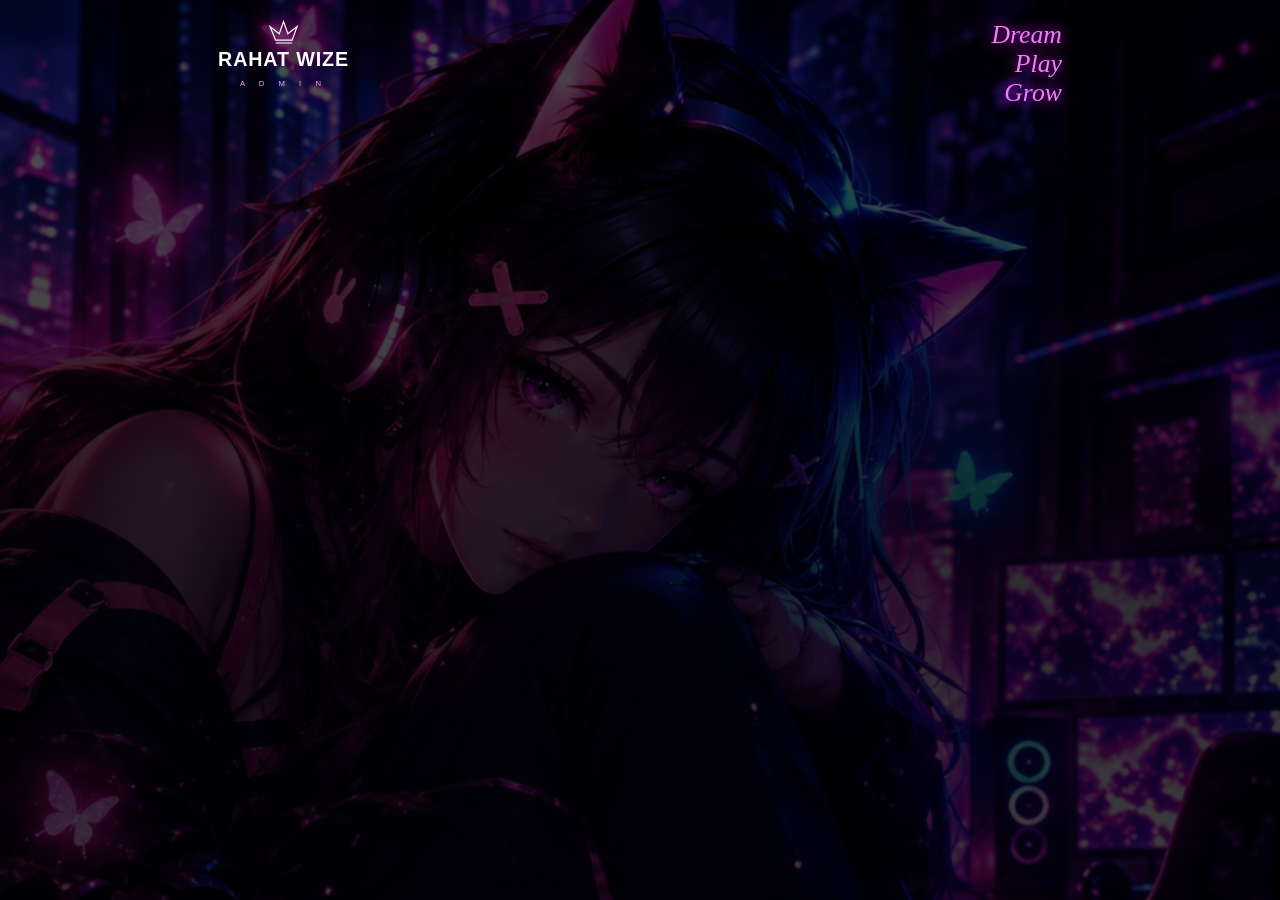
==== commit 8fb725b0: "Add Visit our platform heading above portfolio links" ====
--- a/index.html
+++ b/index.html
@@ -1,3 +1,3 @@
 <!doctype html>
-<html lang="en"><head><meta charset="utf-8"><meta name="viewport" content="width=device-width,initial-scale=1"><meta name="theme-color" content="#09051c"><title>RAHAT WIZE • Gaming Portfolio</title><link rel="stylesheet" href="/style.css"></head>
-<body class="video-loading"><div id="videoIntro" class="video-intro" aria-label="Welcome intro"><video id="introVideo" autoplay muted playsinline preload="auto" aria-label="Welcome animation"><source src="/assets/welcome-intro-clean.mp4" type="video/mp4"></video></div><div class="background" id="background"></div><div class="shade"></div><div class="neon-atmosphere" aria-hidden="true"><i class="light-beam beam-a"></i><i class="light-beam beam-b"></i><span class="butterfly b1"><svg viewBox="0 0 40 40" aria-hidden="true"><path d="M20 22C-5-9 0 28 17 26 1 42 21 40 20 26 19 40 39 42 23 26 40 28 45-9 20 22Z"/></svg></span><span class="butterfly b2"><svg viewBox="0 0 40 40" aria-hidden="true"><path d="M20 22C-5-9 0 28 17 26 1 42 21 40 20 26 19 40 39 42 23 26 40 28 45-9 20 22Z"/></svg></span><span class="butterfly b3"><svg viewBox="0 0 40 40" aria-hidden="true"><path d="M20 22C-5-9 0 28 17 26 1 42 21 40 20 26 19 40 39 42 23 26 40 28 45-9 20 22Z"/></svg></span><span class="butterfly b4"><svg viewBox="0 0 40 40" aria-hidden="true"><path d="M20 22C-5-9 0 28 17 26 1 42 21 40 20 26 19 40 39 42 23 26 40 28 45-9 20 22Z"/></svg></span><span class="particles"></span></div><div class="wrap"><div class="theme-tools" aria-label="Appearance controls"><button id="themeToggle" type="button">Theme: Neon</button><button id="motionToggle" hidden type="button" aria-pressed="false">Pause motion</button></div><header><div class="brand"><span class="brand-mark" id="brandMark"><svg viewBox="0 0 48 36" aria-hidden="true"><path d="m5 10 8 19h23l7-19-13 10-6-17-6 17Z"/><path d="M13 33h23"/></svg></span><span><b class="brand-title">RAHAT WIZE</b><small>A D M I N</small></span></div><div class="tagline" id="headerBio">Dream<br>Play<br>Grow</div></header><main class="columns"><section class="profile"><div class="portrait"><span class="portrait-butterfly butterfly-near-a" aria-hidden="true"><svg viewBox="0 0 40 40"><path d="M20 22C-5-9 0 28 17 26 1 42 21 40 20 26 19 40 39 42 23 26 40 28 45-9 20 22Z"/></svg></span><span class="portrait-butterfly butterfly-near-b" aria-hidden="true"><svg viewBox="0 0 40 40"><path d="M20 22C-5-9 0 28 17 26 1 42 21 40 20 26 19 40 39 42 23 26 40 28 45-9 20 22Z"/></svg></span><span class="ring-aura" aria-hidden="true"></span><span class="ring-rotor ring-outer" aria-hidden="true"></span><span class="ring-rotor ring-inner" aria-hidden="true"></span><span class="ring-crown" aria-hidden="true"><svg viewBox="0 0 70 50"><path d="m9 15 11 23h30l11-23-17 12L35 6l-9 21Z"/><path d="M21 44h28"/><circle cx="9" cy="13" r="2"/><circle cx="35" cy="4" r="2"/><circle cx="61" cy="13" r="2"/></svg></span><span class="arc-flare flare-a"></span><span class="arc-flare flare-b"></span><span class="arc-flare flare-c"></span><span class="orbit orbit-a"></span><span class="orbit orbit-b"></span><span class="portrait-crown">♛</span><img class="graphic-frame" src="/assets/neon-frame.svg?v=2" alt="" aria-hidden="true"><img id="portraitImage" src="/assets/rahat-profile.webp" alt="Profile picture"><div id="portraitPlaceholder" hidden>♛<small>YOUR PHOTO</small></div></div><div class="logo-stage"><h1 id="name">RAHAT<br>WIZE</h1><img class="graphic-name" src="/assets/rahat-wize-wordmark.png?v=3" alt="RAHAT WIZE"></div><div class="roles">ADMIN <span>✦</span> CREATOR <span>✦</span> GAMER</div><p id="bio">Welcome to my official profile. I love gaming, digital creativity and connecting with awesome people around the world.</p><div class="signature">Rahat Wize ♡</div><div class="together">🎮 &nbsp; LET'S BUILD SOMETHING GREAT TOGETHER</div></section><section class="social" id="links" aria-label="Social links"></section></main><footer><span>✦</span> <span id="footerCredit">Powered by RAHAT WIZE</span> <span>✦</span></footer></div><script src="/site.js" defer></script></body></html>+<html lang="en"><head><meta charset="utf-8"><meta name="viewport" content="width=device-width,initial-scale=1"><meta name="theme-color" content="#09051c"><title>Rahat Wize | Official Portfolio</title><link rel="stylesheet" href="/style.css"><meta name="description" content="Explore Rahat Wize’s official portfolio, digital projects, gaming community and social profiles."><link rel="icon" href="/favicon.ico"><link rel="canonical" href="https://rahatwize.com/"></head>
+<body class="video-loading"><div id="videoIntro" class="video-intro" aria-label="Welcome intro"><video id="introVideo" autoplay muted playsinline preload="auto" aria-label="Welcome animation"><source src="/assets/welcome-intro-clean.mp4" type="video/mp4"></video></div><div class="background" id="background"></div><div class="shade"></div><div class="neon-atmosphere" aria-hidden="true"><i class="light-beam beam-a"></i><i class="light-beam beam-b"></i><span class="butterfly b1"><svg viewBox="0 0 40 40" aria-hidden="true"><path d="M20 22C-5-9 0 28 17 26 1 42 21 40 20 26 19 40 39 42 23 26 40 28 45-9 20 22Z"/></svg></span><span class="butterfly b2"><svg viewBox="0 0 40 40" aria-hidden="true"><path d="M20 22C-5-9 0 28 17 26 1 42 21 40 20 26 19 40 39 42 23 26 40 28 45-9 20 22Z"/></svg></span><span class="butterfly b3"><svg viewBox="0 0 40 40" aria-hidden="true"><path d="M20 22C-5-9 0 28 17 26 1 42 21 40 20 26 19 40 39 42 23 26 40 28 45-9 20 22Z"/></svg></span><span class="butterfly b4"><svg viewBox="0 0 40 40" aria-hidden="true"><path d="M20 22C-5-9 0 28 17 26 1 42 21 40 20 26 19 40 39 42 23 26 40 28 45-9 20 22Z"/></svg></span><span class="particles"></span></div><div class="wrap"><div class="theme-tools" aria-label="Appearance controls"><button id="themeToggle" type="button">Theme: Neon</button><button id="motionToggle" hidden type="button" aria-pressed="false">Pause motion</button></div><header><div class="brand"><span class="brand-mark" id="brandMark"><svg viewBox="0 0 48 36" aria-hidden="true"><path d="m5 10 8 19h23l7-19-13 10-6-17-6 17Z"/><path d="M13 33h23"/></svg></span><span><b class="brand-title">RAHAT WIZE</b><small>A D M I N</small></span></div><div class="tagline" id="headerBio">Dream<br>Play<br>Grow</div></header><main class="columns"><section class="profile"><div class="portrait"><span class="portrait-butterfly butterfly-near-a" aria-hidden="true"><svg viewBox="0 0 40 40"><path d="M20 22C-5-9 0 28 17 26 1 42 21 40 20 26 19 40 39 42 23 26 40 28 45-9 20 22Z"/></svg></span><span class="portrait-butterfly butterfly-near-b" aria-hidden="true"><svg viewBox="0 0 40 40"><path d="M20 22C-5-9 0 28 17 26 1 42 21 40 20 26 19 40 39 42 23 26 40 28 45-9 20 22Z"/></svg></span><span class="ring-aura" aria-hidden="true"></span><span class="ring-rotor ring-outer" aria-hidden="true"></span><span class="ring-rotor ring-inner" aria-hidden="true"></span><span class="ring-crown" aria-hidden="true"><svg viewBox="0 0 70 50"><path d="m9 15 11 23h30l11-23-17 12L35 6l-9 21Z"/><path d="M21 44h28"/><circle cx="9" cy="13" r="2"/><circle cx="35" cy="4" r="2"/><circle cx="61" cy="13" r="2"/></svg></span><span class="arc-flare flare-a"></span><span class="arc-flare flare-b"></span><span class="arc-flare flare-c"></span><span class="orbit orbit-a"></span><span class="orbit orbit-b"></span><span class="portrait-crown">♛</span><img class="graphic-frame" src="/assets/neon-frame.svg?v=2" alt="" aria-hidden="true"><img id="portraitImage" src="/assets/rahat-profile.webp" alt="Profile picture"><div id="portraitPlaceholder" hidden>♛<small>YOUR PHOTO</small></div></div><div class="logo-stage"><h1 id="name">RAHAT<br>WIZE</h1><img class="graphic-name" src="/assets/rahat-wize-wordmark.png?v=3" alt="RAHAT WIZE"></div><div class="roles">ADMIN <span>✦</span> CREATOR <span>✦</span> GAMER</div><p id="bio">Welcome to my official profile. I love gaming, digital creativity and connecting with awesome people around the world.</p><div class="signature">Rahat Wize ♡</div><div class="together">🎮 &nbsp; LET'S BUILD SOMETHING GREAT TOGETHER</div></section><section class="platforms" aria-labelledby="platformHeading"><h2 id="platformHeading" class="platform-heading">Visit our platform</h2><div class="social" id="links" aria-label="Social links"></div></section></main><footer><span>✦</span> <span id="footerCredit">Powered by RAHAT WIZE</span> <span>✦</span></footer></div><script src="/site.js" defer></script></body></html>
--- a/style.css
+++ b/style.css
@@ -1,10 +1,11 @@
-:root{color-scheme:dark;--pink:#fa17e7;--cyan:#00dbff;--dark:#03020b}*{box-sizing:border-box}html,body{margin:0;min-height:100%;background:var(--dark);color:white;font-family:Arial,Helvetica,sans-serif}body{overflow-x:hidden}.background,.shade{position:absolute;inset:0;pointer-events:none}.background{background:#05020d url('/assets/anime-background.webp') center top/100% auto no-repeat;animation:scene 18s ease-in-out infinite alternate}.shade{background:linear-gradient(180deg,transparent 15%,#03020b15 35%,#03020b66 60%,#03020b33)}.wrap{position:relative;max-width:1024px;min-height:1536px;margin:auto;padding:22px 5.2% 30px;z-index:2}header{display:flex;justify-content:space-between;align-items:flex-start;height:440px}.brand{display:flex;flex-direction:column;align-items:center;text-align:center;gap:3px}.brand-mark{width:42px;height:30px;display:grid;place-items:center;color:white;filter:drop-shadow(0 0 8px #fa17e7)}.brand-mark svg{width:100%;height:100%;fill:none;stroke:currentColor;stroke-width:1.7}.brand-mark img{width:100%;height:100%;object-fit:contain}.brand-title{font-size:23px;letter-spacing:1px}.brand small{display:block;font-size:9px;letter-spacing:7px;color:#eda7f7;margin-top:10px}.tagline{font:italic 30px Georgia,serif;color:#f17eff;white-space:pre-line;text-align:right;text-shadow:0 0 16px #e912ff}.columns{display:grid;grid-template-columns:46% 44%;gap:10%;align-items:start}.profile{text-align:center;min-width:0}.portrait{position:relative;width:85%;aspect-ratio:1;margin:0 auto 30px;border-radius:50%;isolation:isolate}.portrait:before{content:"";position:absolute;inset:-6px;border-radius:50%;padding:7px;background:conic-gradient(#f81cff,#841fff,#00ddff,#fff,#f81cff,#06e5ff,#f81cff);mask:linear-gradient(#fff 0 0) content-box exclude,linear-gradient(#fff 0 0);animation:spin 12s linear infinite;filter:drop-shadow(0 0 12px #f81cff)}.portrait #portraitImage{position:absolute;inset:5%;width:90%;height:90%;border-radius:50%;object-fit:cover;object-position:center 35%}.portrait .graphic-frame{position:absolute;inset:-17%;width:134%;height:134%;object-fit:contain;z-index:3;animation:glow 4s ease-in-out infinite alternate}.portrait-crown,.arc-flare,.orbit{display:none}#portraitPlaceholder{position:absolute;inset:10%;display:grid;place-content:center;border-radius:50%;background:#180920;font-size:50px}#portraitPlaceholder small{font-size:12px}[hidden]{display:none!important}.logo-stage{position:relative;margin:16px auto 8px}.graphic-name{display:block;width:100%;height:auto;animation:logo 5s ease-in-out infinite alternate}#name{position:absolute;width:1px;height:1px;overflow:hidden;clip-path:inset(50%)}.roles{font-size:12px;letter-spacing:5px;color:#efb0ed;margin:10px -10px 22px}.roles span{color:#00ddff}#bio{text-align:left;font-size:20px;line-height:1.4;margin:20px 0 12px;text-shadow:0 2px 6px black}.signature{font:italic 35px Georgia,serif;color:#ff4de5;text-align:center;transform:rotate(-10deg);text-shadow:0 0 14px #f00dfb;margin:24px 0 44px}.together{font-size:15px;letter-spacing:1.4px;text-align:left;max-width:280px;margin:30px auto;color:#efb2ff;line-height:1.35}.social{display:flex;flex-direction:column;gap:20px;padding-top:10px;min-width:0}.social-link{--accent:#f721ff;position:relative;isolation:isolate;overflow:hidden;display:flex;align-items:center;gap:18px;min-height:90px;padding:10px 22px;border:4px solid var(--accent);border-radius:999px;background:linear-gradient(120deg,#08020eee,#02030ee8);color:white;text-decoration:none;box-shadow:0 0 15px color-mix(in srgb,var(--accent),transparent 25%),inset 0 0 18px color-mix(in srgb,var(--accent),transparent 72%);transition:transform .25s,box-shadow .25s}.social-link:before{content:"";position:absolute;inset:0;z-index:-1;background:linear-gradient(110deg,transparent 30%,#fff2 50%,transparent 70%);transform:translateX(-120%);animation:shine 7s ease-in-out infinite}.social-link:nth-child(2n):before{animation-delay:-3s}.social-link:hover,.social-link:focus-visible{transform:translateY(-3px) scale(1.025);box-shadow:0 0 28px var(--accent)}.social-link:focus-visible{outline:2px solid white;outline-offset:5px}.social-link:active{transform:scale(.96)}.app-icon{width:61px;height:61px;flex:none;display:grid;place-items:center;border-radius:50%;color:white;background:var(--accent)}.app-icon svg{width:44px;height:44px;fill:none;stroke:currentColor;stroke-width:1.8;stroke-linecap:round;stroke-linejoin:round}.app-icon svg [fill]:not([fill="none"]){stroke:none}.social-link:first-child .app-icon{background:#66147e}.social-link:nth-child(5) .app-icon{background:#030307;filter:drop-shadow(2px 1px 0 #ff004f) drop-shadow(-2px -1px 0 #00f2ea)}.social-link:nth-child(6) .app-icon{background:radial-gradient(circle at 25% 100%,#ffd75a,#ff493c 40%,#d324ad 65%,#7046e9)}.info{min-width:0;flex:1}.info strong{display:block;font-size:24px;line-height:1.08}.info small{display:block;font-size:16px;margin-top:7px;color:#e7e5ed}.social-link:nth-child(3) small,.social-link:nth-child(4) .info{color:#00daff}.arrow{color:var(--accent);font-size:32px;animation:nudge 2s ease-in-out infinite}.freefire-link{border-color:#ffb921;--accent:#ff9900!important;background:linear-gradient(120deg,#170704,#3d020bdd 60%,#ee310b88);box-shadow:0 0 22px #ff6500,inset 0 0 14px #ff4e00}.freefire-link .app-icon{background:transparent;color:#ffcc26}.freefire-link .info{text-align:center}.freefire-link .info strong{font-size:23px}.freefire-link .info small{font-size:19px;font-weight:700;color:white}footer{display:flex;align-items:center;justify-content:center;gap:20px;text-align:center;margin:110px auto 0;font-size:13px;letter-spacing:5px;text-transform:uppercase;color:#e9a1ec}footer:before,footer:after{content:"";height:1px;width:100px;background:linear-gradient(90deg,#8459ff,#f932ec)}footer>span:first-child,footer>span:last-child{color:#ff19e8}.theme-tools{position:absolute;top:135px;right:5.2%;display:flex;gap:8px;align-items:center}.theme-tools button{border:1px solid #c65fe855;background:#080311aa;color:#eac5ff;border-radius:20px;padding:7px 11px;font-size:11px;cursor:pointer;backdrop-filter:blur(8px)}.theme-tools button:focus-visible{outline:2px solid white}body[data-theme=ice]{--pink:#43cfff;--cyan:#7c7cff}body[data-theme=ice] .background{filter:hue-rotate(35deg)}body[data-theme=rose] .background{filter:hue-rotate(-25deg)}body[data-theme=rose]{--pink:#ff59c1;--cyan:#ffba64}.neon-atmosphere{position:absolute;inset:0;overflow:hidden;pointer-events:none;z-index:1}.butterfly{position:absolute;width:34px;height:34px;color:#fc13ea;filter:drop-shadow(0 0 8px currentColor);animation:drift 11s ease-in-out infinite alternate}.butterfly svg{width:100%;height:100%;fill:currentColor;animation:flap 1.1s ease-in-out infinite alternate}.b1{left:5%;top:15%}.b2{left:46%;top:76%;animation-delay:-6s}.b3{right:8%;top:25%;color:#00dfff;animation-delay:-4s}.b4{left:3%;top:55%;animation-delay:-2s}.particles{position:absolute;inset:0;opacity:.4;background-image:radial-gradient(circle,#f78bff 1px,transparent 2px),radial-gradient(circle,#45deff 1px,transparent 2px);background-size:173px 197px,227px 181px;animation:stars 28s linear infinite}.light-beam{position:absolute;width:40%;height:40%;background:radial-gradient(ellipse,#ec00ff22,transparent 70%);animation:glow 7s infinite alternate}.beam-b{right:0;bottom:0;background:radial-gradient(ellipse,#00cfff33,transparent 70%)}@keyframes scene{to{transform:scale(1.015)}}@keyframes spin{to{transform:rotate(360deg)}}@keyframes glow{to{filter:drop-shadow(0 0 14px #fa2dff) drop-shadow(0 0 8px #00d9ff)}}@keyframes logo{to{transform:translateY(-5px) rotate(-1deg);filter:drop-shadow(0 0 12px #ec1aff)}}@keyframes shine{0%,65%{transform:translateX(-120%)}100%{transform:translateX(120%)}}@keyframes nudge{50%{transform:translateX(4px)}}@keyframes drift{to{transform:translate(18px,-55px) rotate(15deg)}}@keyframes flap{to{transform:scaleX(.35) rotate(-8deg)}}@keyframes stars{to{background-position:173px -197px,227px -181px}}.motion-off *,.motion-off *:before{animation-play-state:paused!important}
+:root{color-scheme:dark;--pink:#fa17e7;--cyan:#00dbff;--dark:#03020b}*{box-sizing:border-box}html,body{margin:0;min-height:100%;background:var(--dark);color:white;font-family:Arial,Helvetica,sans-serif}body{overflow-x:hidden}.background,.shade{position:absolute;inset:0;pointer-events:none}.background{background:#05020d url('/assets/anime-background.webp?v=hd-20261029') center top/100% auto no-repeat;animation:scene 18s ease-in-out infinite alternate}.shade{background:linear-gradient(180deg,transparent 15%,#03020b15 35%,#03020b66 60%,#03020b33)}.wrap{position:relative;max-width:1024px;min-height:1536px;margin:auto;padding:22px 5.2% 30px;z-index:2}header{display:flex;justify-content:space-between;align-items:flex-start;height:440px}.brand{display:flex;flex-direction:column;align-items:center;text-align:center;gap:3px}.brand-mark{width:42px;height:30px;display:grid;place-items:center;color:white;filter:drop-shadow(0 0 8px #fa17e7)}.brand-mark svg{width:100%;height:100%;fill:none;stroke:currentColor;stroke-width:1.7}.brand-mark img{width:100%;height:100%;object-fit:contain}.brand-title{font-size:23px;letter-spacing:1px}.brand small{display:block;font-size:9px;letter-spacing:7px;color:#eda7f7;margin-top:10px}.tagline{font:italic 30px Georgia,serif;color:#f17eff;white-space:pre-line;text-align:right;text-shadow:0 0 16px #e912ff}.columns{display:grid;grid-template-columns:46% 44%;gap:10%;align-items:start}.profile{text-align:center;min-width:0}.portrait{position:relative;width:85%;aspect-ratio:1;margin:0 auto 30px;border-radius:50%;isolation:isolate}.portrait:before{content:"";position:absolute;inset:-6px;border-radius:50%;padding:7px;background:conic-gradient(#f81cff,#841fff,#00ddff,#fff,#f81cff,#06e5ff,#f81cff);mask:linear-gradient(#fff 0 0) content-box exclude,linear-gradient(#fff 0 0);animation:spin 12s linear infinite;filter:drop-shadow(0 0 12px #f81cff)}.portrait #portraitImage{position:absolute;inset:5%;width:90%;height:90%;border-radius:50%;object-fit:cover;object-position:center 35%}.portrait .graphic-frame{position:absolute;inset:-17%;width:134%;height:134%;object-fit:contain;z-index:3;animation:glow 4s ease-in-out infinite alternate}.portrait-crown,.arc-flare,.orbit{display:none}#portraitPlaceholder{position:absolute;inset:10%;display:grid;place-content:center;border-radius:50%;background:#180920;font-size:50px}#portraitPlaceholder small{font-size:12px}[hidden]{display:none!important}.logo-stage{position:relative;margin:16px auto 8px}.graphic-name{display:block;width:100%;height:auto;animation:logo 5s ease-in-out infinite alternate}#name{position:absolute;width:1px;height:1px;overflow:hidden;clip-path:inset(50%)}.roles{font-size:12px;letter-spacing:5px;color:#efb0ed;margin:10px -10px 22px}.roles span{color:#00ddff}#bio{text-align:left;font-size:20px;line-height:1.4;margin:20px 0 12px;text-shadow:0 2px 6px black}.signature{font:italic 35px Georgia,serif;color:#ff4de5;text-align:center;transform:rotate(-10deg);text-shadow:0 0 14px #f00dfb;margin:24px 0 44px}.together{font-size:15px;letter-spacing:1.4px;text-align:left;max-width:280px;margin:30px auto;color:#efb2ff;line-height:1.35}.social{display:flex;flex-direction:column;gap:20px;padding-top:10px;min-width:0}.social-link{--accent:#f721ff;position:relative;isolation:isolate;overflow:hidden;display:flex;align-items:center;gap:18px;min-height:90px;padding:10px 22px;border:4px solid var(--accent);border-radius:999px;background:linear-gradient(120deg,#08020eee,#02030ee8);color:white;text-decoration:none;box-shadow:0 0 15px color-mix(in srgb,var(--accent),transparent 25%),inset 0 0 18px color-mix(in srgb,var(--accent),transparent 72%);transition:transform .25s,box-shadow .25s}.social-link:before{content:"";position:absolute;inset:0;z-index:-1;background:linear-gradient(110deg,transparent 30%,#fff2 50%,transparent 70%);transform:translateX(-120%);animation:shine 7s ease-in-out infinite}.social-link:nth-child(2n):before{animation-delay:-3s}.social-link:hover,.social-link:focus-visible{transform:translateY(-3px) scale(1.025);box-shadow:0 0 28px var(--accent)}.social-link:focus-visible{outline:2px solid white;outline-offset:5px}.social-link:active{transform:scale(.96)}.app-icon{width:61px;height:61px;flex:none;display:grid;place-items:center;border-radius:50%;color:white;background:var(--accent)}.app-icon svg{width:44px;height:44px;fill:none;stroke:currentColor;stroke-width:1.8;stroke-linecap:round;stroke-linejoin:round}.app-icon svg [fill]:not([fill="none"]){stroke:none}.social-link:first-child .app-icon{background:#66147e}.social-link:nth-child(5) .app-icon{background:#030307;filter:drop-shadow(2px 1px 0 #ff004f) drop-shadow(-2px -1px 0 #00f2ea)}.social-link:nth-child(6) .app-icon{background:radial-gradient(circle at 25% 100%,#ffd75a,#ff493c 40%,#d324ad 65%,#7046e9)}.info{min-width:0;flex:1}.info strong{display:block;font-size:24px;line-height:1.08}.info small{display:block;font-size:16px;margin-top:7px;color:#e7e5ed}.social-link:nth-child(3) small,.social-link:nth-child(4) .info{color:#00daff}.arrow{color:var(--accent);font-size:32px;animation:nudge 2s ease-in-out infinite}.freefire-link{border-color:#ffb921;--accent:#ff9900!important;background:linear-gradient(120deg,#170704,#3d020bdd 60%,#ee310b88);box-shadow:0 0 22px #ff6500,inset 0 0 14px #ff4e00}.freefire-link .app-icon{background:transparent;color:#ffcc26}.freefire-link .info{text-align:center}.freefire-link .info strong{font-size:23px}.freefire-link .info small{font-size:19px;font-weight:700;color:white}footer{display:flex;align-items:center;justify-content:center;gap:20px;text-align:center;margin:110px auto 0;font-size:13px;letter-spacing:5px;text-transform:uppercase;color:#e9a1ec}footer:before,footer:after{content:"";height:1px;width:100px;background:linear-gradient(90deg,#8459ff,#f932ec)}footer>span:first-child,footer>span:last-child{color:#ff19e8}.theme-tools{position:absolute;top:135px;right:5.2%;display:flex;gap:8px;align-items:center}.theme-tools button{border:1px solid #c65fe855;background:#080311aa;color:#eac5ff;border-radius:20px;padding:7px 11px;font-size:11px;cursor:pointer;backdrop-filter:blur(8px)}.theme-tools button:focus-visible{outline:2px solid white}body[data-theme=ice]{--pink:#43cfff;--cyan:#7c7cff}body[data-theme=ice] .background{filter:hue-rotate(35deg)}body[data-theme=rose] .background{filter:hue-rotate(-25deg)}body[data-theme=rose]{--pink:#ff59c1;--cyan:#ffba64}.neon-atmosphere{position:absolute;inset:0;overflow:hidden;pointer-events:none;z-index:1}.butterfly{position:absolute;width:34px;height:34px;color:#fc13ea;filter:drop-shadow(0 0 8px currentColor);animation:drift 11s ease-in-out infinite alternate}.butterfly svg{width:100%;height:100%;fill:currentColor;animation:flap 1.1s ease-in-out infinite alternate}.b1{left:5%;top:15%}.b2{left:46%;top:76%;animation-delay:-6s}.b3{right:8%;top:25%;color:#00dfff;animation-delay:-4s}.b4{left:3%;top:55%;animation-delay:-2s}.particles{position:absolute;inset:0;opacity:.4;background-image:radial-gradient(circle,#f78bff 1px,transparent 2px),radial-gradient(circle,#45deff 1px,transparent 2px);background-size:173px 197px,227px 181px;animation:stars 28s linear infinite}.light-beam{position:absolute;width:40%;height:40%;background:radial-gradient(ellipse,#ec00ff22,transparent 70%);animation:glow 7s infinite alternate}.beam-b{right:0;bottom:0;background:radial-gradient(ellipse,#00cfff33,transparent 70%)}@keyframes scene{to{transform:scale(1.015)}}@keyframes spin{to{transform:rotate(360deg)}}@keyframes glow{to{filter:drop-shadow(0 0 14px #fa2dff) drop-shadow(0 0 8px #00d9ff)}}@keyframes logo{to{transform:translateY(-5px) rotate(-1deg);filter:drop-shadow(0 0 12px #ec1aff)}}@keyframes shine{0%,65%{transform:translateX(-120%)}100%{transform:translateX(120%)}}@keyframes nudge{50%{transform:translateX(4px)}}@keyframes drift{to{transform:translate(18px,-55px) rotate(15deg)}}@keyframes flap{to{transform:scaleX(.35) rotate(-8deg)}}@keyframes stars{to{background-position:173px -197px,227px -181px}}.motion-off *,.motion-off *:before{animation-play-state:paused!important}
 @media(min-width:1025px){body{position:relative;max-width:1280px;margin:auto}.background{background-size:100% auto}.wrap{min-height:1500px}}@media(max-width:700px){.wrap{min-height:150vw;padding:3% 5.2% 5%}header{height:43vw}.brand-title{font-size:clamp(10px,2.3vw,19px)}.brand small{font-size:5px;letter-spacing:3px;margin-top:5px}.brand-mark{width:28px;height:21px}.tagline{font-size:clamp(14px,3vw,22px)}.theme-tools{top:14vw;gap:4px}.theme-tools button{font-size:8px;padding:5px 7px}.columns{grid-template-columns:46% 46%;gap:8%}.portrait{margin-bottom:14px}.roles{font-size:clamp(5px,1.2vw,9px);letter-spacing:1.8px;margin:8px -6px 12px}#bio{font-size:clamp(10px,2vw,15px);line-height:1.45;margin:12px 0}.signature{font-size:clamp(18px,3.7vw,28px);margin:12px 0 22px}.together{font-size:clamp(7px,1.5vw,11px);letter-spacing:.7px;margin:20px 10px}.social{gap:2vw;padding-top:1vw}.social-link{min-height:9vw;padding:1vw 1.8vw;gap:1.4vw;border-width:2px}.app-icon{width:6vw;height:6vw}.app-icon svg{width:4.4vw;height:4.4vw}.info strong,.freefire-link .info strong{font-size:clamp(10px,2.35vw,17px)}.info small{font-size:clamp(8px,1.6vw,12px);margin-top:.6vw}.freefire-link .info small{font-size:clamp(9px,1.9vw,14px)}.arrow{font-size:3vw}footer{margin-top:10vw;gap:8px;font-size:clamp(6px,1.3vw,10px);letter-spacing:2px}footer:before,footer:after{width:10vw}.butterfly{width:4vw;height:4vw}.logo-stage{margin:10px auto 0}}@media(prefers-reduced-motion:reduce){*,*:before,*:after{animation:none!important;transition:none!important}}
 
-.tagline{visibility:hidden}
+.tagline{visibility:visible}
 
 /* Use the supplied full-resolution artwork for the hero. */
-.background:before{content:"";position:absolute;top:0;left:0;width:100%;height:43vw;max-height:550px;background:url('/assets/reference-art.png') center top/100% auto no-repeat;mask-image:linear-gradient(#000 78%,transparent)}.brand{visibility:hidden}
+/* Keep a single artwork layer so differently scaled faces cannot overlap. */
+.background:before{content:none}.brand{visibility:visible}
 
 /* Refined portrait artwork and original reference brush lettering. */
 .portrait .graphic-frame{inset:-12%;width:124%;height:124%;animation:frame-light 4s ease-in-out infinite alternate}.portrait:before{display:none}.portrait #portraitImage{inset:5%;width:90%;height:90%;box-shadow:0 0 0 2px #141020}.logo-stage{aspect-ratio:430/210;background-image:url('/assets/reference-art.png');background-size:238.1395% 731.4286%;background-position:13.468% 59.955%;background-repeat:no-repeat;animation:lettering-light 5s ease-in-out infinite alternate;isolation:isolate}.logo-stage .graphic-name{display:none}.roles{margin-top:12px}@keyframes frame-light{from{filter:drop-shadow(0 0 4px #ee24ec66)}to{filter:drop-shadow(0 0 7px #ee24ec88) drop-shadow(0 0 3px #00cfff66)}}@keyframes lettering-light{to{filter:brightness(1.08);transform:translateY(-2px)}}@media(prefers-reduced-motion:reduce){.portrait .graphic-frame,.logo-stage{animation:none!important}}
@@ -69,3 +70,68 @@
 
 /* Girl-only clip blends its portal into the portrait. */
 .video-intro{background:transparent;mix-blend-mode:screen;transform-origin:50% 50%;transition:opacity .45s ease,transform 1s cubic-bezier(.2,.7,.2,1)}.video-intro video{mask-image:linear-gradient(180deg,transparent,#000 6%,#000 92%,transparent);object-fit:contain}.video-intro.blend-to-profile.finished{opacity:0;transform:translate(var(--intro-x,0px),var(--intro-y,0px)) scale(var(--intro-scale,.6));transition-duration:1s}.video-finished .profile{animation:profile-through-portal .9s ease-out both}.video-finished .social-link{animation-delay:.7s}.video-finished .social-link:nth-child(2){animation-delay:.82s}.video-finished .social-link:nth-child(3){animation-delay:.94s}.video-finished .social-link:nth-child(4){animation-delay:1.06s}.video-finished .social-link:nth-child(5){animation-delay:1.18s}.video-finished .social-link:nth-child(6){animation-delay:1.3s}.video-finished .social-link:nth-child(7){animation-delay:1.42s}.ring-crown{top:-16%;left:41%;width:18%;height:13%;animation:crown-emerge .65s ease-out .25s backwards,crown-light 3s ease-in-out 1s infinite alternate}.portrait-butterfly{position:absolute;z-index:6;width:12%;aspect-ratio:1;pointer-events:none;filter:drop-shadow(0 0 6px currentColor)}.portrait-butterfly svg{display:block;width:100%;height:100%;fill:currentColor;animation:portrait-wingbeat .7s ease-in-out infinite alternate}.butterfly-near-a{left:-13%;top:30%;color:#f82fe3;animation:butterfly-orbit-a 6s ease-in-out infinite}.butterfly-near-b{right:-12%;top:68%;color:#23e7ff;animation:butterfly-orbit-b 7s ease-in-out infinite}.butterfly-near-b svg{animation-delay:-.35s}@keyframes profile-through-portal{from{opacity:0;filter:blur(5px)}to{opacity:1;filter:blur(0)}}@keyframes crown-emerge{from{opacity:0;transform:translateY(8px) scale(.5)}to{opacity:1;transform:translateY(0) scale(1)}}@keyframes portrait-wingbeat{to{transform:scaleX(.3) rotate(8deg)}}@keyframes butterfly-orbit-a{0%,100%{transform:translate(0,0) rotate(-15deg)}35%{transform:translate(10px,-22px) rotate(12deg)}70%{transform:translate(-6px,15px) rotate(-8deg)}}@keyframes butterfly-orbit-b{0%,100%{transform:translate(0,0) rotate(10deg)}40%{transform:translate(-8px,-26px) rotate(-16deg)}75%{transform:translate(6px,12px) rotate(12deg)}}@media(prefers-reduced-motion:reduce){.portrait-butterfly,.portrait-butterfly svg,.ring-crown,.video-finished .profile{animation:none!important}.video-intro{transition:none}}
+
+/* Feather the actual video bounds on all four sides, including letterbox edges. */
+.video-intro video{width:min(100vw,62.069svh);height:auto;max-width:100vw;max-height:100svh;aspect-ratio:18/29;object-fit:fill;-webkit-mask-image:linear-gradient(90deg,transparent 0%,rgba(0,0,0,.65) 7%,#000 17%,#000 83%,rgba(0,0,0,.65) 93%,transparent 100%),linear-gradient(180deg,transparent 0%,rgba(0,0,0,.65) 7%,#000 15%,#000 76%,rgba(0,0,0,.5) 90%,transparent 100%);-webkit-mask-composite:source-in;mask-image:linear-gradient(90deg,transparent 0%,rgba(0,0,0,.65) 7%,#000 17%,#000 83%,rgba(0,0,0,.65) 93%,transparent 100%),linear-gradient(180deg,transparent 0%,rgba(0,0,0,.65) 7%,#000 15%,#000 76%,rgba(0,0,0,.5) 90%,transparent 100%);mask-composite:intersect;filter:contrast(1.04)}.video-intro.blend-to-profile.finished{filter:blur(3px);transition:opacity 1s ease,transform 1s cubic-bezier(.2,.7,.2,1),filter 1s ease}
+
+
+/* One viewport composition: mobile and desktop retain side-by-side links. */
+html{height:100%;overflow:hidden}body{position:relative;width:100%;max-width:none;margin:0;height:100svh;min-height:0;overflow:hidden}
+.background,.shade,.neon-atmosphere{position:fixed;inset:0}.background{background-size:cover;background-position:center top;animation:none}.background:before{height:43vw;max-height:550px}
+.wrap{position:absolute;left:50%;top:0;width:100%;max-width:1100px;min-height:0;margin:0;padding:18px 4.5% 16px;transform:translateX(-50%) scale(var(--page-scale,1));transform-origin:top center}
+header{height:clamp(130px,22svh,230px)}footer{margin-top:26px;padding-bottom:6px;letter-spacing:3px}
+.columns{display:grid;grid-template-columns:minmax(0,46%) minmax(0,46%);gap:8%;align-items:start}
+.portrait{width:72%;margin:0 auto 20px}.profile{width:auto;max-width:none}.logo-stage{width:88%;margin:12px auto 6px}.roles{margin:10px 0 14px}#bio{font-size:17px;line-height:1.5;margin:12px 0}.signature{font-size:29px;margin:16px 0 20px}.together{font-size:12px;margin:16px auto 0}
+.social{gap:14px;padding:0}.social-link{min-height:75px;padding:9px 17px;gap:13px}.app-icon{width:47px;height:47px}.app-icon svg{width:33px;height:33px}.info strong{font-size:28px}.social-link:first-child .info strong,.freefire-link .info strong{font-size:22px}.info small{font-size:13px}.freefire-link .info small{font-size:16px}.theme-tools{top:120px}
+@media(max-width:700px){
+ .wrap{max-width:560px;padding:14px 4% 12px}header{height:36vw;max-height:190px}.background{background-size:cover;background-position:center top}.background:before{height:43vw}
+ .portrait{width:84%;margin:0 auto 15px}.logo-stage{width:100%;margin:10px auto 6px}.roles{font-size:clamp(5px,1.2vw,8px);letter-spacing:1.3px;margin:8px -4px 10px}
+ #bio{font-size:clamp(10px,2.6vw,14px)!important;line-height:1.48!important;text-align:left;margin:10px 0}.signature{font-size:clamp(17px,4vw,24px);margin:12px 0 16px}.together{font-size:clamp(7px,1.7vw,10px);margin:10px 0 0;letter-spacing:.5px}
+ .social{gap:2.4vw;padding:0}.social-link{min-height:10.8vw;max-height:none;padding:1.1vw 1.4vw;gap:1.2vw;border-radius:999px}.app-icon{width:6vw;height:6vw}.app-icon svg{width:4.4vw;height:4.4vw}.info strong{font-size:clamp(12px,3.1vw,19px)}.social-link:first-child .info strong,.freefire-link .info strong{font-size:clamp(10px,2.35vw,15px)}.info small{font-size:clamp(7px,1.65vw,10px);margin-top:.7vw}.freefire-link .info small{font-size:clamp(8px,1.9vw,12px)}.social-link .arrow{font-size:3vw}
+ footer{margin-top:22px;padding:6px 0 0;font-size:clamp(6px,1.4vw,9px);letter-spacing:1.5px}.theme-tools{top:13vw;right:4%}
+}
+/* Keep the last portal visible while it travels to the real portrait bounds. */
+.video-intro{isolation:isolate;will-change:transform,opacity}.video-intro video{filter:brightness(1.2) saturate(.85) drop-shadow(0 0 12px #cfadff88) drop-shadow(0 0 22px #74eaff55)}
+.video-intro.blend-to-profile.finished{opacity:1;filter:none;transition:none;animation:portal-merge .65s cubic-bezier(.22,.7,.22,1) both}
+@keyframes portal-merge{0%{transform:translate(0,0) scale(1);opacity:1}72%{transform:translate(var(--intro-x),var(--intro-y)) scale(var(--intro-scale));opacity:1}100%{transform:translate(var(--intro-x),var(--intro-y)) scale(var(--intro-scale));opacity:0}}
+.video-finished .profile{animation:profile-through-portal .3s ease-out .35s both}.video-finished .social-link{animation-delay:1.05s}.video-finished .social-link:nth-child(2){animation-delay:1.17s}.video-finished .social-link:nth-child(3){animation-delay:1.29s}.video-finished .social-link:nth-child(4){animation-delay:1.41s}.video-finished .social-link:nth-child(5){animation-delay:1.53s}.video-finished .social-link:nth-child(6){animation-delay:1.65s}.video-finished .social-link:nth-child(7){animation-delay:1.77s}
+@media(prefers-reduced-motion:reduce){.video-intro{display:none!important}.video-finished .profile,.video-finished .social-link{animation:none!important}}
+
+
+/* Custom links keep the same neon card and accessible motion options. */
+.social-link .app-icon{background:var(--accent);filter:none}.social-link[data-brand="WIZE FF TOPUP"] .app-icon{background:#66147e}.social-link[data-brand="FREE FIRE ID BUY–SELL"] .app-icon{background:transparent;color:#ffcc26}.social-link[data-brand="TikTok"] .app-icon{background:#030307;filter:drop-shadow(2px 1px 0 #ff004f) drop-shadow(-2px -1px 0 #00f2ea)}.social-link[data-brand="Instagram"] .app-icon{background:radial-gradient(circle at 25% 100%,#ffd75a,#ff493c 40%,#d324ad 65%,#7046e9)}
+.app-icon img{width:84%;height:84%;object-fit:contain;border-radius:50%;animation:glyph-pulse 4s ease-in-out infinite}
+.social-link .app-icon[data-motion=float]{animation:icon-lift 4s ease-in-out infinite}.social-link .app-icon[data-motion=pulse]{animation:custom-pulse 2.4s ease-in-out infinite}.social-link .app-icon[data-motion=spin]{animation:portrait-orbit 8s linear infinite}.social-link .app-icon[data-motion=none],.social-link .app-icon[data-motion=none] *,.social-link .app-icon[data-motion=none]:after{animation:none!important}
+@keyframes custom-pulse{50%{transform:scale(1.09);box-shadow:0 0 18px var(--accent)}}
+@media(prefers-reduced-motion:reduce){.social-link .app-icon,.app-icon img{animation:none!important}}
+
+/* Natural playback: no frozen portal frame, full-screen glow filters or zoom. */
+.video-intro{animation:none!important;filter:none!important;will-change:opacity;transition:opacity .4s ease;isolation:auto}
+.video-intro video{filter:none!important}
+.video-intro.finished,.video-intro.blend-to-profile.finished{opacity:0;pointer-events:none}
+.video-finished .profile{animation:normal-profile-in .4s ease-out both}
+.video-loading .neon-atmosphere{visibility:hidden}
+@keyframes normal-profile-in{from{opacity:0}to{opacity:1}}
+@media(prefers-reduced-motion:reduce){.video-finished .profile{animation:none!important}}
+
+/* Lightweight portal hand-off: video keeps playing at its natural speed. */
+.video-intro.blend-to-profile.finished{animation:portal-handoff .6s cubic-bezier(.22,.7,.22,1) both!important;transition:none;opacity:1;will-change:transform,opacity}
+@keyframes portal-handoff{0%{transform:translate(0,0) scale(1);opacity:1}75%{transform:translate(var(--intro-x),var(--intro-y)) scale(var(--intro-scale));opacity:.95}100%{transform:translate(var(--intro-x),var(--intro-y)) scale(var(--intro-scale));opacity:0}}
+.video-intro.blend-to-profile.finished{transform:none;}
+.video-finished .profile{animation:none;opacity:1;filter:none}
+.video-finished .profile>.portrait{animation:normal-profile-in .25s ease-out .35s both}
+.video-finished .profile>:not(.portrait),.video-finished footer{animation:normal-profile-in .3s ease-out .6s both!important}
+body.intro-disabled.video-finished .profile>*,body.intro-disabled.video-finished footer{animation:none!important}
+@media(prefers-reduced-motion:reduce){.video-intro.blend-to-profile.finished{animation:none!important;opacity:0}.video-finished .profile>*,.video-finished footer{animation:none!important}}
+
+.sound-toggle{position:fixed;z-index:1100;right:max(12px,env(safe-area-inset-right));bottom:max(12px,env(safe-area-inset-bottom));border:1px solid #ac63d677;background:#10071ee8;color:#eedcff;border-radius:999px;padding:8px 12px;font:11px system-ui;cursor:pointer}.sound-toggle:focus-visible{outline:2px solid #75eaff;outline-offset:3px}
+
+/* Keep the intro character opaque against the detailed background. */
+body.video-loading .background{filter:brightness(.3) saturate(.85)}
+.video-intro{mix-blend-mode:normal}
+.video-intro video{filter:brightness(1.1) contrast(1.05)!important}
+
+/* A visible label introduces the clickable platform links. */
+.platforms{min-width:0}
+.platform-heading{margin:0 0 14px;text-align:center;font-size:20px;line-height:1.3;font-weight:700;letter-spacing:.025em;color:#fff;text-shadow:0 2px 8px #03020b,0 0 12px #ae34cb66}
+@media(max-width:700px){.platform-heading{margin-bottom:1.8vw;font-size:clamp(11px,2.7vw,17px)}}
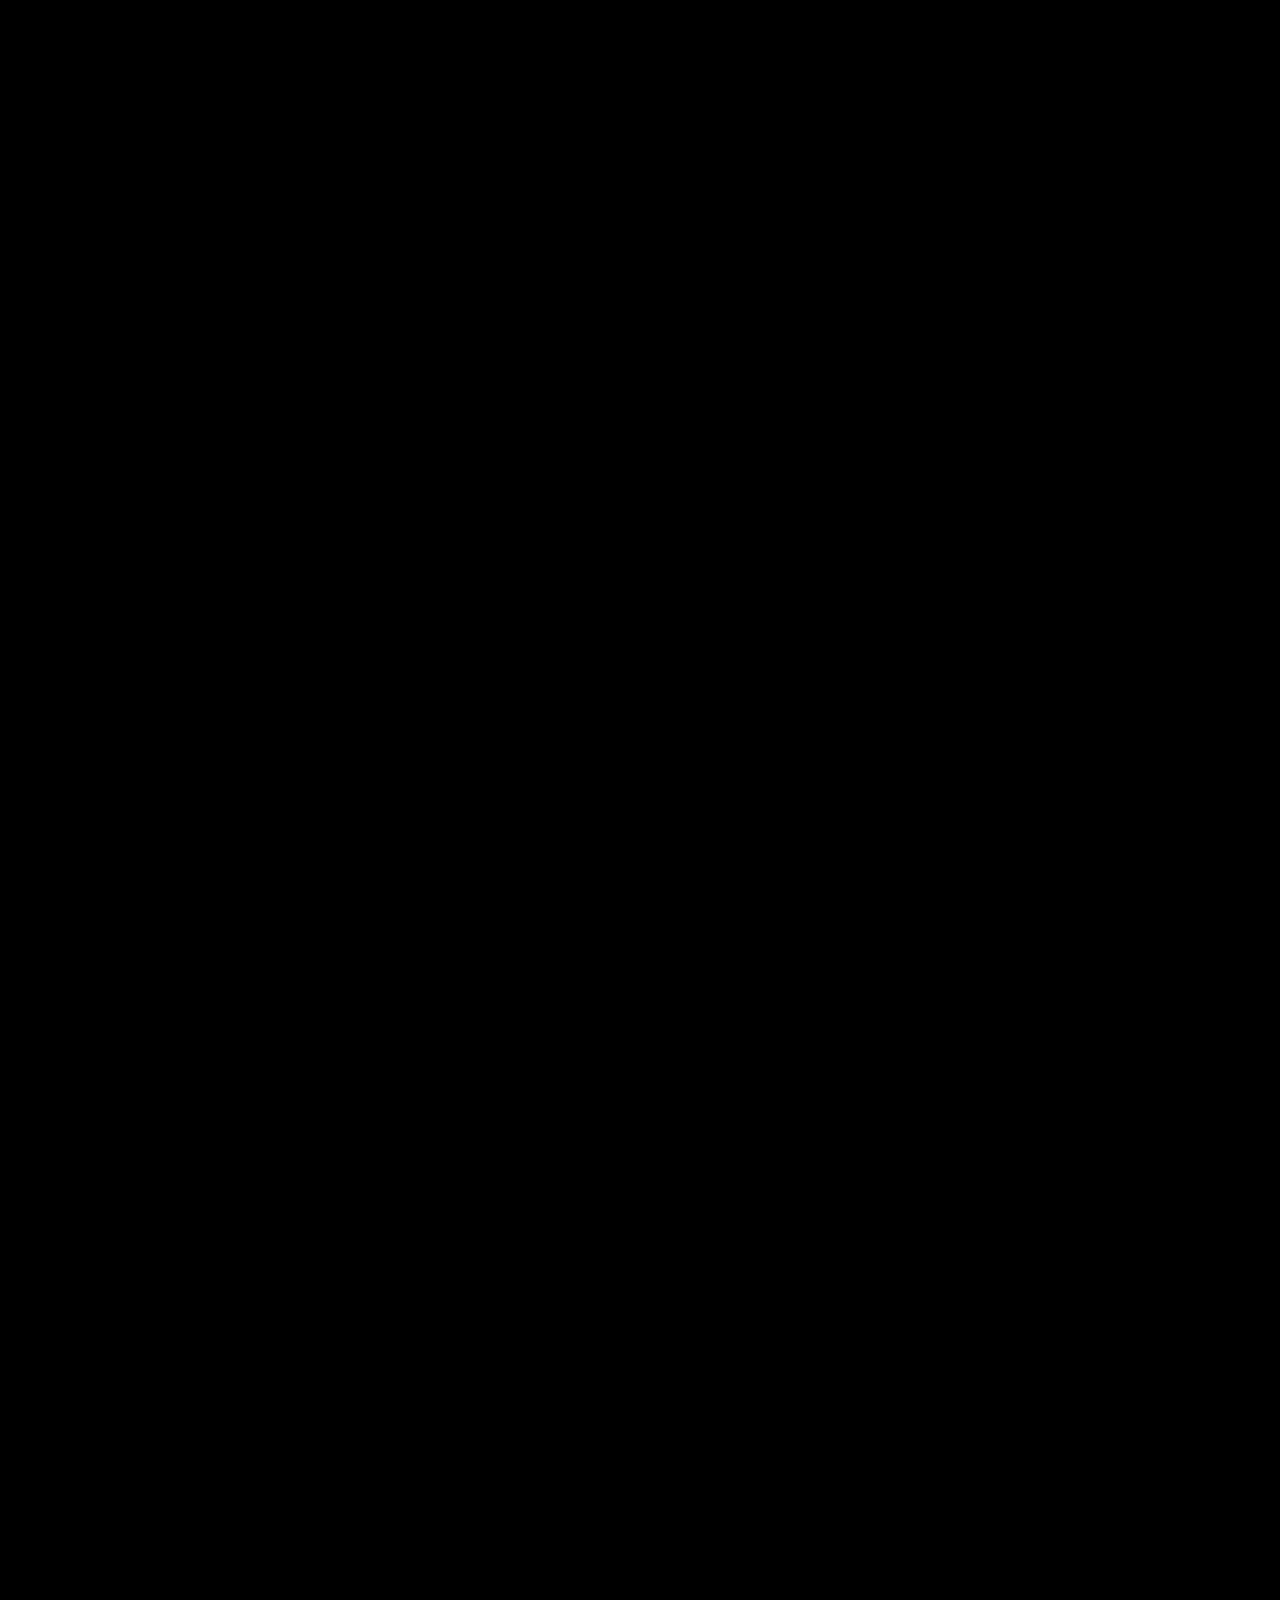
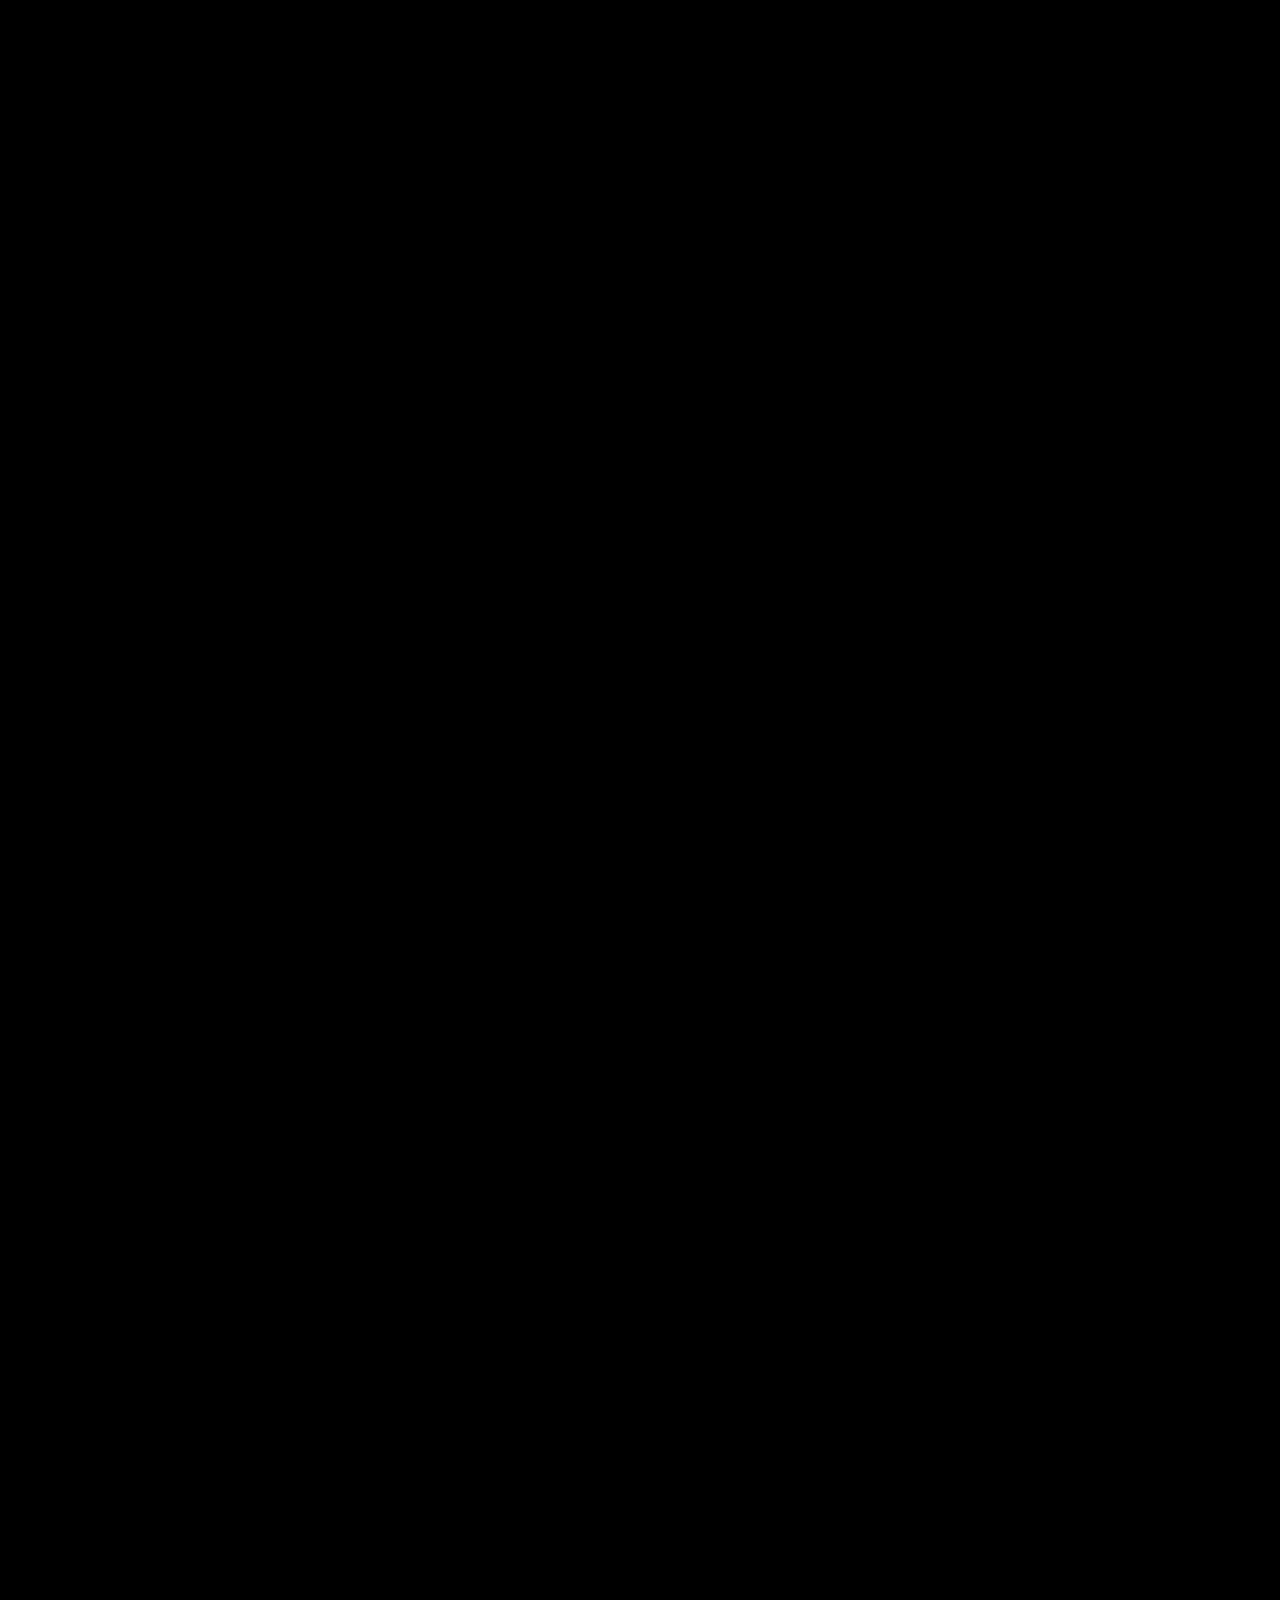
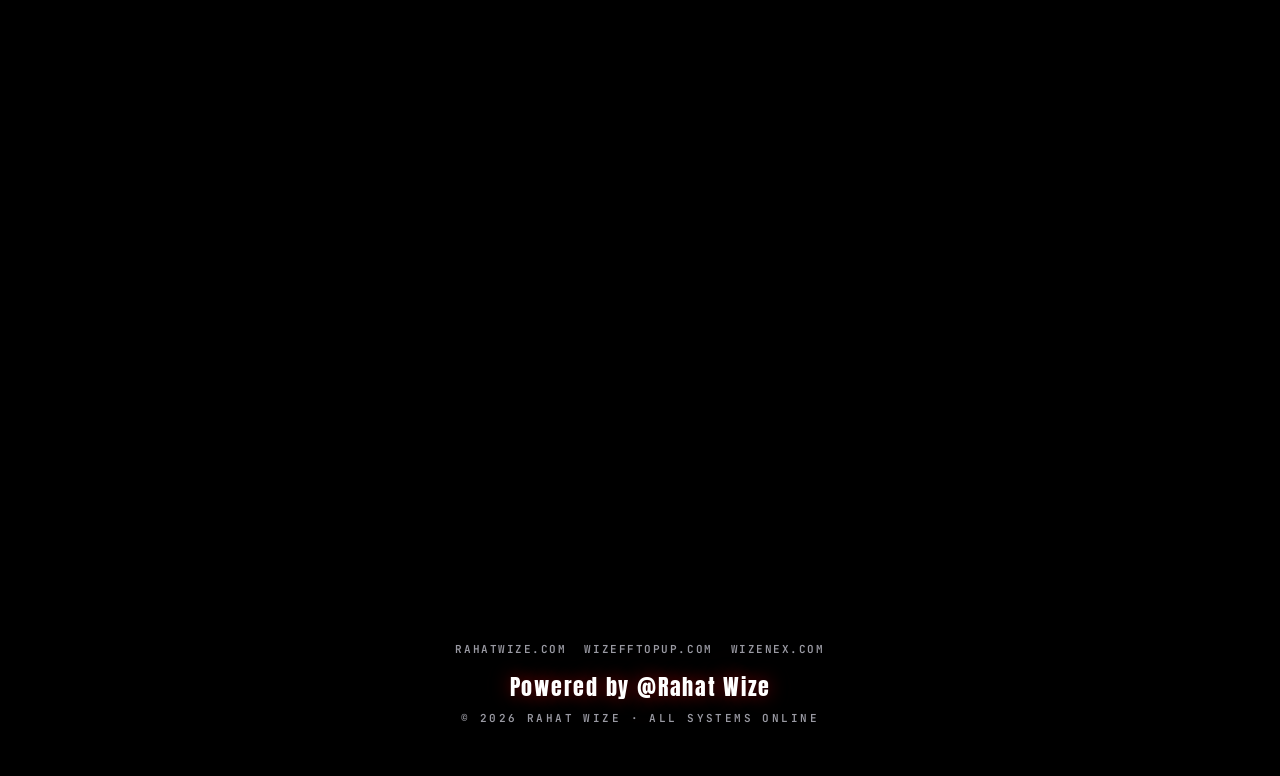
==== commit 9af13c91: "Redesign portfolio: black/red blueprint style with more content - Hero: outlined PORTFOLIO, red name" ====
--- a/index.html
+++ b/index.html
@@ -1,3 +1,129 @@
 <!doctype html>
-<html lang="en"><head><meta charset="utf-8"><meta name="viewport" content="width=device-width,initial-scale=1"><meta name="theme-color" content="#09051c"><title>Rahat Wize | Official Portfolio</title><link rel="stylesheet" href="/style.css"><meta name="description" content="Explore Rahat Wize’s official portfolio, digital projects, gaming community and social profiles."><link rel="icon" href="/favicon.ico"><link rel="canonical" href="https://rahatwize.com/"></head>
-<body class="video-loading"><div id="videoIntro" class="video-intro" aria-label="Welcome intro"><video id="introVideo" autoplay muted playsinline preload="auto" aria-label="Welcome animation"><source src="/assets/welcome-intro-clean.mp4" type="video/mp4"></video></div><div class="background" id="background"></div><div class="shade"></div><div class="neon-atmosphere" aria-hidden="true"><i class="light-beam beam-a"></i><i class="light-beam beam-b"></i><span class="butterfly b1"><svg viewBox="0 0 40 40" aria-hidden="true"><path d="M20 22C-5-9 0 28 17 26 1 42 21 40 20 26 19 40 39 42 23 26 40 28 45-9 20 22Z"/></svg></span><span class="butterfly b2"><svg viewBox="0 0 40 40" aria-hidden="true"><path d="M20 22C-5-9 0 28 17 26 1 42 21 40 20 26 19 40 39 42 23 26 40 28 45-9 20 22Z"/></svg></span><span class="butterfly b3"><svg viewBox="0 0 40 40" aria-hidden="true"><path d="M20 22C-5-9 0 28 17 26 1 42 21 40 20 26 19 40 39 42 23 26 40 28 45-9 20 22Z"/></svg></span><span class="butterfly b4"><svg viewBox="0 0 40 40" aria-hidden="true"><path d="M20 22C-5-9 0 28 17 26 1 42 21 40 20 26 19 40 39 42 23 26 40 28 45-9 20 22Z"/></svg></span><span class="particles"></span></div><div class="wrap"><div class="theme-tools" aria-label="Appearance controls"><button id="themeToggle" type="button">Theme: Neon</button><button id="motionToggle" hidden type="button" aria-pressed="false">Pause motion</button></div><header><div class="brand"><span class="brand-mark" id="brandMark"><svg viewBox="0 0 48 36" aria-hidden="true"><path d="m5 10 8 19h23l7-19-13 10-6-17-6 17Z"/><path d="M13 33h23"/></svg></span><span><b class="brand-title">RAHAT WIZE</b><small>A D M I N</small></span></div><div class="tagline" id="headerBio">Dream<br>Play<br>Grow</div></header><main class="columns"><section class="profile"><div class="portrait"><span class="portrait-butterfly butterfly-near-a" aria-hidden="true"><svg viewBox="0 0 40 40"><path d="M20 22C-5-9 0 28 17 26 1 42 21 40 20 26 19 40 39 42 23 26 40 28 45-9 20 22Z"/></svg></span><span class="portrait-butterfly butterfly-near-b" aria-hidden="true"><svg viewBox="0 0 40 40"><path d="M20 22C-5-9 0 28 17 26 1 42 21 40 20 26 19 40 39 42 23 26 40 28 45-9 20 22Z"/></svg></span><span class="ring-aura" aria-hidden="true"></span><span class="ring-rotor ring-outer" aria-hidden="true"></span><span class="ring-rotor ring-inner" aria-hidden="true"></span><span class="ring-crown" aria-hidden="true"><svg viewBox="0 0 70 50"><path d="m9 15 11 23h30l11-23-17 12L35 6l-9 21Z"/><path d="M21 44h28"/><circle cx="9" cy="13" r="2"/><circle cx="35" cy="4" r="2"/><circle cx="61" cy="13" r="2"/></svg></span><span class="arc-flare flare-a"></span><span class="arc-flare flare-b"></span><span class="arc-flare flare-c"></span><span class="orbit orbit-a"></span><span class="orbit orbit-b"></span><span class="portrait-crown">♛</span><img class="graphic-frame" src="/assets/neon-frame.svg?v=2" alt="" aria-hidden="true"><img id="portraitImage" src="/assets/rahat-profile.webp" alt="Profile picture"><div id="portraitPlaceholder" hidden>♛<small>YOUR PHOTO</small></div></div><div class="logo-stage"><h1 id="name">RAHAT<br>WIZE</h1><img class="graphic-name" src="/assets/rahat-wize-wordmark.png?v=3" alt="RAHAT WIZE"></div><div class="roles">ADMIN <span>✦</span> CREATOR <span>✦</span> GAMER</div><p id="bio">Welcome to my official profile. I love gaming, digital creativity and connecting with awesome people around the world.</p><div class="signature">Rahat Wize ♡</div><div class="together">🎮 &nbsp; LET'S BUILD SOMETHING GREAT TOGETHER</div></section><section class="platforms" aria-labelledby="platformHeading"><h2 id="platformHeading" class="platform-heading">Visit our platform</h2><div class="social" id="links" aria-label="Social links"></div></section></main><footer><span>✦</span> <span id="footerCredit">Powered by RAHAT WIZE</span> <span>✦</span></footer></div><script src="/site.js" defer></script></body></html>+<html lang="en"><head><meta charset="utf-8"><meta name="viewport" content="width=device-width,initial-scale=1,viewport-fit=cover"><meta name="theme-color" content="#000000"><title>Rahat Wize | Official Portfolio</title><meta name="description" content="Rahat Wize — founder of WizeFF TopUp, WizeNex and Wize Market. Free Fire diamond top-up and safe game ID buy &amp; sell in Bangladesh."><link rel="icon" href="/favicon.ico"><link rel="canonical" href="https://rahatwize.com/"><link rel="preconnect" href="https://fonts.googleapis.com"><link rel="preconnect" href="https://fonts.gstatic.com" crossorigin><link rel="stylesheet" href="https://fonts.googleapis.com/css2?family=Anton&family=JetBrains+Mono:wght@400;600&display=swap"><link rel="stylesheet" href="/style.css?v=pf1"></head>
+<body class="video-loading bp-wait">
+<div id="videoIntro" class="video-intro" aria-label="Welcome intro"><video id="introVideo" autoplay muted playsinline preload="auto" aria-label="Welcome animation"><source src="/assets/welcome-intro-clean.mp4" type="video/mp4"></video></div>
+<canvas id="stars" aria-hidden="true"></canvas>
+<div class="bp-grid" aria-hidden="true"></div>
+<div id="blueprint" aria-hidden="true"></div>
+
+<header class="nav bp" data-bp="NAV.BAR">
+  <a class="logo" href="#top" aria-label="Rahat Wize home"><span class="logo-mark" id="brandMark">RW</span><span class="logo-text">RAHAT WIZE</span></a>
+  <nav class="nav-links" aria-label="Sections"><a href="#about">About</a><a href="#buysell">Buy‑Sell</a><a href="#projects">Projects</a><a href="#achievements">Wins</a><a href="#contact">Links</a></nav>
+  <span class="status"><i></i>ONLINE</span>
+</header>
+
+<main id="top">
+<section class="hero">
+  <div class="hero-copy">
+    <p class="tech bp" data-bp="SYS.INIT">// 01 — RAHATWIZE.COM / PORTFOLIO.INIT</p>
+    <svg class="hero-word" viewBox="0 0 1000 230" role="img" aria-label="Portfolio"><text x="4" y="212" textLength="992" lengthAdjust="spacingAndGlyphs">PORTFOLIO</text></svg>
+    <p class="hello bp" data-bp="GREETING">Hello, I'm</p>
+    <h1 class="name-box bp" data-bp="ID.NAME"><span id="name">RAHAT WIZE</span><b>.</b></h1>
+    <p class="roles bp" data-bp="ROLES" id="headerBio">Gamer · Digital Creator · Founder</p>
+    <p class="lead bp" data-bp="SUMMARY">Founder of <a href="https://wizefftopup.com/" target="_blank" rel="noopener">WizeFF TopUp</a>, <a href="https://wizenex.com/" target="_blank" rel="noopener">WizeNex</a> and <strong>Wize Market</strong> — Free Fire diamond top-up and safe game ID buy‑sell for Bangladesh, built and run by Rahat Wize.</p>
+    <div class="cta bp" data-bp="ACTIONS"><a class="btn btn-red" href="#projects">View projects</a><a class="btn btn-line" href="#contact">Contact me</a></div>
+  </div>
+  <figure class="photo-card bp" data-bp="IMG.SUBJECT">
+    <span class="corner c1"></span><span class="corner c2"></span><span class="corner c3"></span><span class="corner c4"></span>
+    <img id="portraitImage" src="/assets/rahat-profile.webp" alt="Rahat Wize" width="600" height="600" decoding="async">
+    <figcaption><span>SUBJECT: RAHAT_WIZE</span><span>BD · 24/7</span></figcaption>
+    <i class="scan" aria-hidden="true"></i>
+  </figure>
+  <div class="stats bp" data-bp="STATS.ROW">
+    <div class="stat"><b data-count="3" data-suffix="+">3+</b><span>Brands</span></div>
+    <div class="stat"><b data-count="24" data-suffix="/7">24/7</b><span>Service</span></div>
+    <div class="stat"><b data-count="100" data-suffix="%">100%</b><span>Trusted</span></div>
+  </div>
+</section>
+
+<div class="ticker" aria-hidden="true"><div class="ticker-track"><span>RAHATWIZE.COM</span><span>WIZEFFTOPUP.COM</span><span>WIZENEX.COM</span><span>WIZE MARKET</span><span>FREE FIRE DIAMOND TOP‑UP</span><span>GAME ID BUY · SELL</span><span>RAHATWIZE.COM</span><span>WIZEFFTOPUP.COM</span><span>WIZENEX.COM</span><span>WIZE MARKET</span><span>FREE FIRE DIAMOND TOP‑UP</span><span>GAME ID BUY · SELL</span></div></div>
+
+<section class="section reveal" id="about">
+  <p class="tech">// 02 — ABOUT.INDEX</p>
+  <h2>Background &amp; Philosophy</h2>
+  <div class="about-grid">
+    <div class="about-text">
+      <p id="bio" class="bio">Welcome to my official profile. I love gaming, digital creativity and connecting with awesome people around the world.</p>
+      <p>I'm <strong>Rahat Wize</strong> — a gamer who turned a passion for Free Fire into digital businesses. It started with <strong>WizeFF TopUp</strong>, a fast and trusted way to buy Free Fire diamonds. Then came <strong>WizeNex</strong> and the <strong>Wize Market</strong> platform, so gamers in Bangladesh can buy and sell game IDs without getting scammed.</p>
+      <p>Everything I build at <strong>rahatwize.com</strong> follows one rule: the buyer and the seller should both walk away happy.</p>
+      <blockquote class="quote">“Trust first. Speed second. Everything else follows.”<cite>— Rahat Wize</cite></blockquote>
+    </div>
+    <div class="focus">
+      <p class="tech">FOCUS.METRICS</p>
+      <div class="bar"><span>Free Fire top‑up</span><i><b data-bar="95"></b></i></div>
+      <div class="bar"><span>Game ID buy · sell</span><i><b data-bar="90"></b></i></div>
+      <div class="bar"><span>Customer support</span><i><b data-bar="100"></b></i></div>
+      <div class="bar"><span>Community &amp; content</span><i><b data-bar="85"></b></i></div>
+    </div>
+  </div>
+</section>
+
+<section class="section reveal" id="buysell">
+  <p class="tech">// 03 — BUY_SELL.WORLD</p>
+  <h2>The Buy‑Sell Duniya</h2>
+  <p class="section-lead">One ecosystem for gamers: top up diamonds on <strong>WizeFF TopUp</strong>, buy or sell game IDs on <strong>WizeNex</strong>, powered by <strong>Wize Market</strong>.</p>
+  <div class="flow">
+    <div class="step"><span class="step-n">01</span><h3>Post</h3><p>Sellers post an ID for sale. Buyers post a “Need” with their budget.</p></div>
+    <div class="step"><span class="step-n">02</span><h3>Chat</h3><p>Talk privately in the built‑in messenger before you decide.</p></div>
+    <div class="step"><span class="step-n">03</span><h3>Deal ID</h3><p>Every deal gets its own Deal ID, checked by trusted admins.</p></div>
+    <div class="step"><span class="step-n">04</span><h3>Done</h3><p>Admin confirms and both sides finish safely.</p></div>
+  </div>
+  <div class="games"><span>Free Fire</span><span>PUBG</span><span>eFootball</span><span>Diamonds</span><span>Netflix</span><span>YouTube</span><span>CapCut</span><span>ChatGPT</span></div>
+</section>
+
+<section class="section reveal" id="projects">
+  <p class="tech">// 04 — DEPLOYMENTS</p>
+  <h2>Flagship Projects</h2>
+  <p class="section-lead">Live products running 24/7 for gamers across Bangladesh.</p>
+  <div class="cards">
+    <article class="card">
+      <span class="tag">● MARKETPLACE ENGINE</span>
+      <h3>WIZE MARKET</h3>
+      <p>The marketplace platform behind WizeNex: Sell and Need posts, private chats, groups, Deal IDs and admin‑checked deals.</p>
+      <ul class="card-stats"><li><b>2</b>Post types</li><li><b>1:1</b>Private chat</li><li><b>Admin</b>Checked deals</li></ul>
+      <a class="btn btn-red" href="https://wizenex.com/" target="_blank" rel="noopener">Open Wize Market ↗</a>
+    </article>
+    <article class="card">
+      <span class="tag">● GAME ID BUY · SELL</span>
+      <h3>WizeNex</h3>
+      <p>Safe game ID buy &amp; sell in Bangladesh — Free Fire, PUBG, eFootball and more — with trusted admins and Deal IDs.</p>
+      <ul class="card-stats"><li><b>3+</b>Games</li><li><b>Deal ID</b>Every trade</li><li><b>BD</b>Local</li></ul>
+      <a class="btn btn-red" href="https://wizenex.com/" target="_blank" rel="noopener">Visit wizenex.com ↗</a>
+    </article>
+    <article class="card">
+      <span class="tag">● DIAMOND TOP‑UP</span>
+      <h3>WizeFF TopUp</h3>
+      <p>Instant Free Fire diamond top‑up with secure payment and 24/7 support. Also Netflix, YouTube, CapCut and ChatGPT subscriptions.</p>
+      <ul class="card-stats"><li><b>Instant</b>Delivery</li><li><b>24/7</b>Support</li><li><b>Secure</b>Payment</li></ul>
+      <a class="btn btn-red" href="https://wizefftopup.com/" target="_blank" rel="noopener">Visit wizefftopup.com ↗</a>
+    </article>
+  </div>
+</section>
+
+<section class="section reveal" id="achievements">
+  <p class="tech">// 05 — ACHIEVEMENTS.LOG</p>
+  <h2>Achievements</h2>
+  <ol class="timeline">
+    <li><span class="tl-tag">LAUNCH</span><h3>WizeFF TopUp goes live</h3><p>Started the Free Fire diamond top‑up service at wizefftopup.com — instant delivery, 24/7 support.</p></li>
+    <li><span class="tl-tag">LAUNCH</span><h3>WizeNex — safe ID buy‑sell</h3><p>Opened wizenex.com so gamers can trade Free Fire, PUBG and eFootball IDs with admin‑checked Deal IDs.</p></li>
+    <li><span class="tl-tag">BUILD</span><h3>Wize Market platform</h3><p>Built the marketplace engine: Sell &amp; Need posts, messenger‑style chats, groups and deal tracking.</p></li>
+    <li><span class="tl-tag">COMMUNITY</span><h3>Gaming community</h3><p>Growing the Rahat Wize community on Facebook, Telegram, TikTok, Instagram and WhatsApp.</p></li>
+    <li><span class="tl-tag">BRAND</span><h3>rahatwize.com</h3><p>One home for every Rahat Wize brand, link and project.</p></li>
+  </ol>
+</section>
+
+<section class="section reveal" id="contact">
+  <p class="tech">// 06 — CONTACT.LINKS</p>
+  <h2>Links &amp; Contact</h2>
+  <p class="section-lead">Order, trade or just say hi — find Rahat Wize here.</p>
+  <div class="social" id="links" aria-label="Social links"></div>
+</section>
+</main>
+
+<footer class="footer">
+  <div class="footer-sites"><a href="https://rahatwize.com/">rahatwize.com</a><a href="https://wizefftopup.com/" target="_blank" rel="noopener">wizefftopup.com</a><a href="https://wizenex.com/" target="_blank" rel="noopener">wizenex.com</a></div>
+  <p id="footerCredit">Powered by @Rahat Wize</p>
+  <p class="tech">© <span id="year">2026</span> RAHAT WIZE · ALL SYSTEMS ONLINE</p>
+</footer>
+<script src="/site.js?v=pf1" defer></script>
+</body></html>
--- a/style.css
+++ b/style.css
@@ -1,137 +1,184 @@
-:root{color-scheme:dark;--pink:#fa17e7;--cyan:#00dbff;--dark:#03020b}*{box-sizing:border-box}html,body{margin:0;min-height:100%;background:var(--dark);color:white;font-family:Arial,Helvetica,sans-serif}body{overflow-x:hidden}.background,.shade{position:absolute;inset:0;pointer-events:none}.background{background:#05020d url('/assets/anime-background.webp?v=hd-20261029') center top/100% auto no-repeat;animation:scene 18s ease-in-out infinite alternate}.shade{background:linear-gradient(180deg,transparent 15%,#03020b15 35%,#03020b66 60%,#03020b33)}.wrap{position:relative;max-width:1024px;min-height:1536px;margin:auto;padding:22px 5.2% 30px;z-index:2}header{display:flex;justify-content:space-between;align-items:flex-start;height:440px}.brand{display:flex;flex-direction:column;align-items:center;text-align:center;gap:3px}.brand-mark{width:42px;height:30px;display:grid;place-items:center;color:white;filter:drop-shadow(0 0 8px #fa17e7)}.brand-mark svg{width:100%;height:100%;fill:none;stroke:currentColor;stroke-width:1.7}.brand-mark img{width:100%;height:100%;object-fit:contain}.brand-title{font-size:23px;letter-spacing:1px}.brand small{display:block;font-size:9px;letter-spacing:7px;color:#eda7f7;margin-top:10px}.tagline{font:italic 30px Georgia,serif;color:#f17eff;white-space:pre-line;text-align:right;text-shadow:0 0 16px #e912ff}.columns{display:grid;grid-template-columns:46% 44%;gap:10%;align-items:start}.profile{text-align:center;min-width:0}.portrait{position:relative;width:85%;aspect-ratio:1;margin:0 auto 30px;border-radius:50%;isolation:isolate}.portrait:before{content:"";position:absolute;inset:-6px;border-radius:50%;padding:7px;background:conic-gradient(#f81cff,#841fff,#00ddff,#fff,#f81cff,#06e5ff,#f81cff);mask:linear-gradient(#fff 0 0) content-box exclude,linear-gradient(#fff 0 0);animation:spin 12s linear infinite;filter:drop-shadow(0 0 12px #f81cff)}.portrait #portraitImage{position:absolute;inset:5%;width:90%;height:90%;border-radius:50%;object-fit:cover;object-position:center 35%}.portrait .graphic-frame{position:absolute;inset:-17%;width:134%;height:134%;object-fit:contain;z-index:3;animation:glow 4s ease-in-out infinite alternate}.portrait-crown,.arc-flare,.orbit{display:none}#portraitPlaceholder{position:absolute;inset:10%;display:grid;place-content:center;border-radius:50%;background:#180920;font-size:50px}#portraitPlaceholder small{font-size:12px}[hidden]{display:none!important}.logo-stage{position:relative;margin:16px auto 8px}.graphic-name{display:block;width:100%;height:auto;animation:logo 5s ease-in-out infinite alternate}#name{position:absolute;width:1px;height:1px;overflow:hidden;clip-path:inset(50%)}.roles{font-size:12px;letter-spacing:5px;color:#efb0ed;margin:10px -10px 22px}.roles span{color:#00ddff}#bio{text-align:left;font-size:20px;line-height:1.4;margin:20px 0 12px;text-shadow:0 2px 6px black}.signature{font:italic 35px Georgia,serif;color:#ff4de5;text-align:center;transform:rotate(-10deg);text-shadow:0 0 14px #f00dfb;margin:24px 0 44px}.together{font-size:15px;letter-spacing:1.4px;text-align:left;max-width:280px;margin:30px auto;color:#efb2ff;line-height:1.35}.social{display:flex;flex-direction:column;gap:20px;padding-top:10px;min-width:0}.social-link{--accent:#f721ff;position:relative;isolation:isolate;overflow:hidden;display:flex;align-items:center;gap:18px;min-height:90px;padding:10px 22px;border:4px solid var(--accent);border-radius:999px;background:linear-gradient(120deg,#08020eee,#02030ee8);color:white;text-decoration:none;box-shadow:0 0 15px color-mix(in srgb,var(--accent),transparent 25%),inset 0 0 18px color-mix(in srgb,var(--accent),transparent 72%);transition:transform .25s,box-shadow .25s}.social-link:before{content:"";position:absolute;inset:0;z-index:-1;background:linear-gradient(110deg,transparent 30%,#fff2 50%,transparent 70%);transform:translateX(-120%);animation:shine 7s ease-in-out infinite}.social-link:nth-child(2n):before{animation-delay:-3s}.social-link:hover,.social-link:focus-visible{transform:translateY(-3px) scale(1.025);box-shadow:0 0 28px var(--accent)}.social-link:focus-visible{outline:2px solid white;outline-offset:5px}.social-link:active{transform:scale(.96)}.app-icon{width:61px;height:61px;flex:none;display:grid;place-items:center;border-radius:50%;color:white;background:var(--accent)}.app-icon svg{width:44px;height:44px;fill:none;stroke:currentColor;stroke-width:1.8;stroke-linecap:round;stroke-linejoin:round}.app-icon svg [fill]:not([fill="none"]){stroke:none}.social-link:first-child .app-icon{background:#66147e}.social-link:nth-child(5) .app-icon{background:#030307;filter:drop-shadow(2px 1px 0 #ff004f) drop-shadow(-2px -1px 0 #00f2ea)}.social-link:nth-child(6) .app-icon{background:radial-gradient(circle at 25% 100%,#ffd75a,#ff493c 40%,#d324ad 65%,#7046e9)}.info{min-width:0;flex:1}.info strong{display:block;font-size:24px;line-height:1.08}.info small{display:block;font-size:16px;margin-top:7px;color:#e7e5ed}.social-link:nth-child(3) small,.social-link:nth-child(4) .info{color:#00daff}.arrow{color:var(--accent);font-size:32px;animation:nudge 2s ease-in-out infinite}.freefire-link{border-color:#ffb921;--accent:#ff9900!important;background:linear-gradient(120deg,#170704,#3d020bdd 60%,#ee310b88);box-shadow:0 0 22px #ff6500,inset 0 0 14px #ff4e00}.freefire-link .app-icon{background:transparent;color:#ffcc26}.freefire-link .info{text-align:center}.freefire-link .info strong{font-size:23px}.freefire-link .info small{font-size:19px;font-weight:700;color:white}footer{display:flex;align-items:center;justify-content:center;gap:20px;text-align:center;margin:110px auto 0;font-size:13px;letter-spacing:5px;text-transform:uppercase;color:#e9a1ec}footer:before,footer:after{content:"";height:1px;width:100px;background:linear-gradient(90deg,#8459ff,#f932ec)}footer>span:first-child,footer>span:last-child{color:#ff19e8}.theme-tools{position:absolute;top:135px;right:5.2%;display:flex;gap:8px;align-items:center}.theme-tools button{border:1px solid #c65fe855;background:#080311aa;color:#eac5ff;border-radius:20px;padding:7px 11px;font-size:11px;cursor:pointer;backdrop-filter:blur(8px)}.theme-tools button:focus-visible{outline:2px solid white}body[data-theme=ice]{--pink:#43cfff;--cyan:#7c7cff}body[data-theme=ice] .background{filter:hue-rotate(35deg)}body[data-theme=rose] .background{filter:hue-rotate(-25deg)}body[data-theme=rose]{--pink:#ff59c1;--cyan:#ffba64}.neon-atmosphere{position:absolute;inset:0;overflow:hidden;pointer-events:none;z-index:1}.butterfly{position:absolute;width:34px;height:34px;color:#fc13ea;filter:drop-shadow(0 0 8px currentColor);animation:drift 11s ease-in-out infinite alternate}.butterfly svg{width:100%;height:100%;fill:currentColor;animation:flap 1.1s ease-in-out infinite alternate}.b1{left:5%;top:15%}.b2{left:46%;top:76%;animation-delay:-6s}.b3{right:8%;top:25%;color:#00dfff;animation-delay:-4s}.b4{left:3%;top:55%;animation-delay:-2s}.particles{position:absolute;inset:0;opacity:.4;background-image:radial-gradient(circle,#f78bff 1px,transparent 2px),radial-gradient(circle,#45deff 1px,transparent 2px);background-size:173px 197px,227px 181px;animation:stars 28s linear infinite}.light-beam{position:absolute;width:40%;height:40%;background:radial-gradient(ellipse,#ec00ff22,transparent 70%);animation:glow 7s infinite alternate}.beam-b{right:0;bottom:0;background:radial-gradient(ellipse,#00cfff33,transparent 70%)}@keyframes scene{to{transform:scale(1.015)}}@keyframes spin{to{transform:rotate(360deg)}}@keyframes glow{to{filter:drop-shadow(0 0 14px #fa2dff) drop-shadow(0 0 8px #00d9ff)}}@keyframes logo{to{transform:translateY(-5px) rotate(-1deg);filter:drop-shadow(0 0 12px #ec1aff)}}@keyframes shine{0%,65%{transform:translateX(-120%)}100%{transform:translateX(120%)}}@keyframes nudge{50%{transform:translateX(4px)}}@keyframes drift{to{transform:translate(18px,-55px) rotate(15deg)}}@keyframes flap{to{transform:scaleX(.35) rotate(-8deg)}}@keyframes stars{to{background-position:173px -197px,227px -181px}}.motion-off *,.motion-off *:before{animation-play-state:paused!important}
-@media(min-width:1025px){body{position:relative;max-width:1280px;margin:auto}.background{background-size:100% auto}.wrap{min-height:1500px}}@media(max-width:700px){.wrap{min-height:150vw;padding:3% 5.2% 5%}header{height:43vw}.brand-title{font-size:clamp(10px,2.3vw,19px)}.brand small{font-size:5px;letter-spacing:3px;margin-top:5px}.brand-mark{width:28px;height:21px}.tagline{font-size:clamp(14px,3vw,22px)}.theme-tools{top:14vw;gap:4px}.theme-tools button{font-size:8px;padding:5px 7px}.columns{grid-template-columns:46% 46%;gap:8%}.portrait{margin-bottom:14px}.roles{font-size:clamp(5px,1.2vw,9px);letter-spacing:1.8px;margin:8px -6px 12px}#bio{font-size:clamp(10px,2vw,15px);line-height:1.45;margin:12px 0}.signature{font-size:clamp(18px,3.7vw,28px);margin:12px 0 22px}.together{font-size:clamp(7px,1.5vw,11px);letter-spacing:.7px;margin:20px 10px}.social{gap:2vw;padding-top:1vw}.social-link{min-height:9vw;padding:1vw 1.8vw;gap:1.4vw;border-width:2px}.app-icon{width:6vw;height:6vw}.app-icon svg{width:4.4vw;height:4.4vw}.info strong,.freefire-link .info strong{font-size:clamp(10px,2.35vw,17px)}.info small{font-size:clamp(8px,1.6vw,12px);margin-top:.6vw}.freefire-link .info small{font-size:clamp(9px,1.9vw,14px)}.arrow{font-size:3vw}footer{margin-top:10vw;gap:8px;font-size:clamp(6px,1.3vw,10px);letter-spacing:2px}footer:before,footer:after{width:10vw}.butterfly{width:4vw;height:4vw}.logo-stage{margin:10px auto 0}}@media(prefers-reduced-motion:reduce){*,*:before,*:after{animation:none!important;transition:none!important}}
+:root{--red:#e50914;--red2:#ff2a36;--cyan:#22e4ff;--bg:#000;--ink:#f4f4f5;--mute:#9a9aa3;--line:#ffffff1f;--mono:"JetBrains Mono",ui-monospace,Menlo,Consolas,monospace;--display:Anton,"Bebas Neue",Impact,"Arial Narrow",sans-serif;--glow:0 0 18px #e5091488,0 0 42px #e5091433}
+*{box-sizing:border-box}
+html{scroll-behavior:smooth;-webkit-text-size-adjust:100%}
+body{margin:0;background:var(--bg);color:var(--ink);font:15px/1.6 system-ui,-apple-system,"Segoe UI",Roboto,sans-serif;overflow-x:hidden}
+a{color:inherit}
+img{max-width:100%;display:block}
+#stars{position:fixed;inset:0;width:100%;height:100%;z-index:0;pointer-events:none}
+.nav,main,.footer{position:relative;z-index:2}
+.tech{font:600 10.5px/1.4 var(--mono);letter-spacing:.22em;text-transform:uppercase;color:var(--mute);margin:0 0 10px}
 
-.tagline{visibility:visible}
+/* intro video (kept) */
+.video-intro{position:fixed;inset:0;z-index:1000;display:flex;align-items:center;justify-content:center;background:#000;transition:opacity .45s ease}
+.video-intro video{width:100%;height:100%;object-fit:contain}
+.video-intro.finished{opacity:0;pointer-events:none}
+.video-loading{overflow:hidden}
 
-/* Use the supplied full-resolution artwork for the hero. */
-/* Keep a single artwork layer so differently scaled faces cannot overlap. */
-.background:before{content:none}.brand{visibility:visible}
+/* nav */
+.nav{position:sticky;top:0;display:flex;align-items:center;justify-content:space-between;gap:12px;padding:12px 16px;background:#000c;backdrop-filter:blur(10px);-webkit-backdrop-filter:blur(10px);border-bottom:1px solid var(--line);z-index:50}
+.logo{display:flex;align-items:center;gap:10px;text-decoration:none}
+.logo-mark{display:grid;place-items:center;width:32px;height:32px;background:var(--red);color:#000;font:16px var(--display);box-shadow:var(--glow);overflow:hidden}
+.logo-mark img{width:100%;height:100%;object-fit:cover}
+.logo-text{font:18px var(--display);letter-spacing:.08em}
+.nav-links{display:none}
+.status{font:600 10px var(--mono);letter-spacing:.2em;color:var(--mute);display:flex;align-items:center;gap:6px}
+.status i{width:7px;height:7px;border-radius:50%;background:#2bff88;box-shadow:0 0 10px #2bff88;animation:pulse 1.6s ease-in-out infinite}
 
-/* Refined portrait artwork and original reference brush lettering. */
-.portrait .graphic-frame{inset:-12%;width:124%;height:124%;animation:frame-light 4s ease-in-out infinite alternate}.portrait:before{display:none}.portrait #portraitImage{inset:5%;width:90%;height:90%;box-shadow:0 0 0 2px #141020}.logo-stage{aspect-ratio:430/210;background-image:url('/assets/reference-art.png');background-size:238.1395% 731.4286%;background-position:13.468% 59.955%;background-repeat:no-repeat;animation:lettering-light 5s ease-in-out infinite alternate;isolation:isolate}.logo-stage .graphic-name{display:none}.roles{margin-top:12px}@keyframes frame-light{from{filter:drop-shadow(0 0 4px #ee24ec66)}to{filter:drop-shadow(0 0 7px #ee24ec88) drop-shadow(0 0 3px #00cfff66)}}@keyframes lettering-light{to{filter:brightness(1.08);transform:translateY(-2px)}}@media(prefers-reduced-motion:reduce){.portrait .graphic-frame,.logo-stage{animation:none!important}}
+/* hero */
+.hero{display:grid;gap:26px;padding:34px 16px 30px;max-width:1180px;margin:0 auto}
+.hero-word{width:100%;height:auto;overflow:visible;margin:4px 0 -4px}
+.hero-word text{font-family:var(--display);font-size:236px;fill:transparent;stroke:var(--red);stroke-width:2.6;stroke-dasharray:1400;stroke-dashoffset:0;filter:drop-shadow(0 0 6px #e50914aa) drop-shadow(0 0 22px #e5091455)}
+.hello{font:italic 600 17px Georgia,serif;margin:0 0 8px;color:#ddd}
+.name-box{display:inline-block;margin:0;padding:6px 14px 2px;background:var(--red);color:#fff;font:clamp(38px,11vw,78px)/1 var(--display);letter-spacing:.02em;text-transform:uppercase;box-shadow:var(--glow)}
+.name-box b{color:#000}
+.roles{font:600 11px var(--mono);letter-spacing:.2em;text-transform:uppercase;color:var(--red2);margin:16px 0 10px;text-shadow:0 0 10px #e5091466}
+.lead{color:#c9c9cf;max-width:560px;margin:0 0 20px}
+.lead a,.lead strong{color:#fff;text-decoration:none;border-bottom:1px solid var(--red)}
+.cta{display:flex;flex-wrap:wrap;gap:10px}
+.btn{display:inline-flex;align-items:center;justify-content:center;min-height:44px;padding:0 18px;font:600 12px var(--mono);letter-spacing:.14em;text-transform:uppercase;text-decoration:none;transition:transform .2s,box-shadow .2s,background .2s}
+.btn-red{background:var(--red);color:#fff;box-shadow:0 0 14px #e5091466}
+.btn-red:hover{box-shadow:0 0 26px #e50914cc;transform:translateY(-2px)}
+.btn-line{border:1px solid #ffffff55;color:#fff}
+.btn-line:hover{border-color:var(--red);box-shadow:inset 0 0 14px #e5091444}
+.photo-card{position:relative;margin:0;aspect-ratio:1;width:min(100%,420px);justify-self:center;background:var(--red);overflow:hidden;box-shadow:0 0 30px #e5091477,0 0 80px #e5091433;animation:card-glow 4s ease-in-out infinite}
+.photo-card img{width:100%;height:100%;object-fit:cover;filter:grayscale(1) contrast(1.6) brightness(.82);mix-blend-mode:multiply}
+.photo-card figcaption{position:absolute;left:0;right:0;bottom:0;display:flex;justify-content:space-between;padding:8px 10px;font:600 9.5px var(--mono);letter-spacing:.16em;color:#000;background:linear-gradient(transparent,#e5091499)}
+.corner{position:absolute;width:18px;height:18px;border:2px solid #000;z-index:2}
+.c1{top:8px;left:8px;border-right:0;border-bottom:0}.c2{top:8px;right:8px;border-left:0;border-bottom:0}.c3{bottom:8px;left:8px;border-right:0;border-top:0}.c4{bottom:8px;right:8px;border-left:0;border-top:0}
+.photo-card .scan{position:absolute;left:0;right:0;top:0;height:2px;background:#fff;opacity:.5;box-shadow:0 0 12px #fff;animation:scan 4.5s linear infinite}
+.stats{display:grid;grid-template-columns:repeat(3,1fr);border-top:1px solid var(--line);border-bottom:1px solid var(--line)}
+.stat{padding:16px 6px;text-align:center}
+.stat+.stat{border-left:1px solid var(--line)}
+.stat b{display:block;font:clamp(32px,9vw,54px)/1 var(--display);color:var(--red);text-shadow:var(--glow)}
+.stat span{font:600 9.5px var(--mono);letter-spacing:.2em;text-transform:uppercase;color:var(--mute)}
 
-/* Transparent wordmark, expressive brand icons, readable full-width mobile cards. */
-.logo-stage{aspect-ratio:auto;background:none!important;animation:none;isolation:auto;margin:20px auto 12px}.logo-stage .graphic-name{display:block;width:100%;height:auto;object-fit:contain;animation:wordmark-float 5s ease-in-out infinite alternate;filter:drop-shadow(0 3px 9px #e400ed44)}
-.social-link{min-height:96px;padding:12px 20px;gap:17px}.info strong{font-size:30px;font-weight:800;letter-spacing:-.6px;line-height:1.08}.info small{font-size:14px;letter-spacing:.3px;margin-top:6px}.social-link:first-child .info strong{font-size:26px}.freefire-link .info strong{font-size:25px}.freefire-link .info small{font-size:18px}.app-icon{position:relative;isolation:isolate;animation:icon-lift 4s ease-in-out infinite;will-change:transform}.app-icon:after{content:"";position:absolute;inset:-4px;border-radius:50%;border:1px solid #ffffff45;border-top-color:white;border-bottom-color:transparent;animation:icon-orbit 8s linear infinite;pointer-events:none}.app-icon svg{animation:glyph-pulse 4s ease-in-out infinite}.social-link:nth-child(2n) .app-icon{animation-delay:-1.3s}.social-link:nth-child(3n) .app-icon{animation-delay:-2.6s}.social-link:nth-child(4) .app-icon svg{animation:paper-flight 4.5s ease-in-out infinite}.social-link:nth-child(5) .app-icon svg{animation:music-beat 2.4s ease-in-out infinite}.social-link:nth-child(6) .app-icon:after{border-top-color:#ffdd6b;animation-duration:6s}.social-link:hover .app-icon{filter:brightness(1.13)}.social-link .arrow{font-size:30px;flex-shrink:0}
-@keyframes wordmark-float{to{transform:translateY(-3px);filter:drop-shadow(0 4px 11px #00cfff55)}}@keyframes icon-lift{0%,100%{transform:translateY(0) rotate(-3deg)}50%{transform:translateY(-4px) rotate(3deg)}}@keyframes icon-orbit{to{transform:rotate(360deg)}}@keyframes glyph-pulse{50%{transform:scale(1.07)}}@keyframes paper-flight{0%,100%{transform:translate(0,0) rotate(0)}45%{transform:translate(3px,-3px) rotate(-8deg)}65%{transform:translate(0,0) rotate(3deg)}}@keyframes music-beat{0%,100%{transform:rotate(-5deg) scale(1)}35%{transform:rotate(5deg) scale(1.09)}65%{transform:rotate(-2deg) scale(1.02)}}
-@media(max-width:700px) and (min-width:541px){.info strong{font-size:clamp(16px,3.2vw,23px)}.social-link:first-child .info strong,.freefire-link .info strong{font-size:clamp(14px,2.7vw,19px)}.info small{font-size:11px}.social-link{padding:10px;min-height:67px;gap:10px}.app-icon{width:40px;height:40px}.app-icon svg{width:28px;height:28px}.wrap{min-height:0}.social{gap:12px}footer{margin-top:30px;padding-bottom:12px}}
-@media(max-width:540px){body{position:relative}.wrap{min-height:0;padding:14px 18px 16px}header{height:43vw}.columns{display:flex;flex-direction:column;gap:24px}.profile{width:100%;max-width:380px;margin:auto}.portrait{width:min(58vw,238px);margin:8px auto 18px}.logo-stage{width:82%;max-width:310px;margin:12px auto 6px}.roles{font-size:9px;letter-spacing:3px;margin:8px 0 14px}#bio{text-align:center;font-size:13px;line-height:1.5;max-width:335px;margin:10px auto}.signature{font-size:24px;margin:12px 0 16px}.together{font-size:9px;text-align:center;line-height:1.4;letter-spacing:1px;max-width:none;margin:12px 0 0}.social{width:100%;padding-top:0;gap:12px}.social-link{width:100%;min-height:79px;padding:11px 17px;gap:17px;border-width:2px;border-radius:25px}.app-icon{width:46px;height:46px}.app-icon svg{width:31px;height:31px}.info strong{font-size:28px;line-height:1.08;letter-spacing:-.6px;white-space:normal;overflow-wrap:normal}.social-link:first-child .info strong{font-size:24px}.freefire-link .info strong{font-size:24px}.info small{font-size:12px;margin-top:5px}.freefire-link .info small{font-size:15px}.social-link .arrow{font-size:25px}.theme-tools{top:14vw;right:18px;gap:6px}.theme-tools button{font-size:9px;padding:6px 9px}footer{margin-top:28px;padding:10px 0 0;font-size:8px;letter-spacing:2px;gap:8px}footer:before,footer:after{width:20px}.background{background-size:auto 100%;background-position:center top}.background:before{height:46vw;max-height:none;background-size:100% auto}.shade{background:linear-gradient(180deg,transparent 2%,#03020b66 30%,#03020b55)}.butterfly{width:23px;height:23px}}
-@media(max-width:360px){.wrap{padding-left:12px;padding-right:12px}.social-link{gap:12px;padding:11px 13px}.info strong{font-size:25px}.social-link:first-child .info strong,.freefire-link .info strong{font-size:21px}}
-.motion-off *,.motion-off *:before,.motion-off *:after{animation-play-state:paused!important}@media(prefers-reduced-motion:reduce){*,*:before,*:after{animation:none!important;transition:none!important}}
+/* ticker */
+.ticker{position:relative;z-index:2;overflow:hidden;border-top:1px solid #e5091466;border-bottom:1px solid #e5091466;background:#e509140d;padding:10px 0}
+.ticker-track{display:flex;width:max-content;animation:marquee 28s linear infinite}
+.ticker span{font:20px var(--display);letter-spacing:.12em;padding:0 22px;color:#fff;white-space:nowrap}
+.ticker span:nth-child(odd){color:transparent;-webkit-text-stroke:1px var(--red)}
+.ticker span:after{content:"✦";color:var(--red);margin-left:44px;-webkit-text-stroke:0}
 
-/* Keep links beside the portrait on every mobile width. */
-@media(max-width:700px){.wrap{min-height:0;padding:16px 10px 12px}.columns{display:grid;grid-template-columns:minmax(0,46%) minmax(0,46%);gap:8%;align-items:start}.profile{width:auto;max-width:none;margin:0}.portrait{width:85%;margin:0 auto 18px}.logo-stage{width:100%;max-width:none;margin:12px auto 6px}.roles{font-size:clamp(5px,1.2vw,9px);letter-spacing:1.5px;margin:8px -5px 12px}#bio{text-align:left;font-size:clamp(10px,2vw,15px);line-height:1.45;margin:12px 0}.signature{font-size:clamp(18px,3.7vw,28px);margin:12px 0 22px}.together{font-size:clamp(7px,1.5vw,11px);letter-spacing:.7px;text-align:left;margin:20px 10px}.social{width:auto;padding-top:1vw;gap:2vw}.social-link{min-height:9vw;padding:1vw 1.5vw;gap:1.2vw;border-width:2px;border-radius:999px}.app-icon{width:6vw;height:6vw}.app-icon svg{width:4.4vw;height:4.4vw}.app-icon:after{inset:-2px}.info strong{font-size:clamp(12px,3.05vw,21px);line-height:1.08;letter-spacing:-.3px;white-space:normal;overflow-wrap:normal}.social-link:first-child .info strong{font-size:clamp(10px,2.35vw,17px);letter-spacing:-.15px}.freefire-link .info strong{font-size:clamp(10px,2.35vw,17px)}.info small{font-size:clamp(8px,1.6vw,12px);margin-top:.6vw;letter-spacing:0}.freefire-link .info small{font-size:clamp(9px,1.9vw,14px)}.social-link .arrow{font-size:3vw}.theme-tools{right:5.2%}footer{margin-top:28px;padding:10px 0 0}.background{background-size:100% auto;background-position:center top}.background:before{height:43vw}.shade{background:linear-gradient(180deg,transparent 15%,#03020b15 35%,#03020b66 60%,#03020b33)}}
-@media(min-width:701px){.social-link:first-child .info strong{font-size:24px}}
+/* sections */
+.section{position:relative;max-width:1180px;margin:0 auto;padding:56px 16px;border-bottom:1px solid var(--line);overflow:hidden}
+.section h2{font:clamp(34px,9vw,64px)/1 var(--display);text-transform:uppercase;margin:0 0 18px;letter-spacing:.01em}
+.section h3{font:24px/1.1 var(--display);text-transform:uppercase;letter-spacing:.03em;margin:0 0 8px}
+.section-lead{color:#c9c9cf;max-width:640px;margin:0 0 26px}
+.section-lead strong,.about-text strong{color:#fff}
+.about-grid{display:grid;gap:30px}
+.about-text p{color:#c9c9cf;margin:0 0 14px}
+.about-text .bio{color:#fff;font-size:17px}
+.quote{margin:22px 0 0;padding:14px 18px;border-left:3px solid var(--red);background:linear-gradient(90deg,#e509141f,transparent);font:italic 19px/1.4 Georgia,serif;color:#fff;box-shadow:-6px 0 18px -8px var(--red)}
+.quote cite{display:block;margin-top:8px;font:600 10px var(--mono);letter-spacing:.2em;font-style:normal;color:var(--red2)}
+.bar{margin:0 0 16px}
+.bar span{display:block;font:600 10.5px var(--mono);letter-spacing:.14em;text-transform:uppercase;color:#ddd;margin-bottom:6px}
+.bar i{display:block;height:6px;background:#ffffff12;overflow:hidden}
+.bar b{display:block;height:100%;width:0;background:linear-gradient(90deg,var(--red),var(--red2));box-shadow:0 0 12px var(--red);transition:width 1.4s cubic-bezier(.2,.8,.2,1)}
+.flow{display:grid;gap:12px;counter-reset:s}
+.step{position:relative;padding:18px;border:1px solid var(--line);background:linear-gradient(160deg,#ffffff08,transparent);transition:border-color .3s,box-shadow .3s}
+.step:hover{border-color:var(--red);box-shadow:0 0 22px #e5091444}
+.step-n{font:34px var(--display);color:transparent;-webkit-text-stroke:1px var(--red);display:block;margin-bottom:4px}
+.step p{margin:0;color:#b9b9c0;font-size:14px}
+.games{display:flex;flex-wrap:wrap;gap:8px;margin-top:22px}
+.games span{font:600 10.5px var(--mono);letter-spacing:.14em;text-transform:uppercase;padding:7px 11px;border:1px solid #e5091466;color:#fff;background:#e5091412}
+.cards{display:grid;gap:16px}
+.card{position:relative;display:flex;flex-direction:column;padding:22px;border:1px solid var(--line);background:linear-gradient(170deg,#140204,#050505 60%);transition:transform .3s,border-color .3s,box-shadow .3s}
+.card:hover{transform:translateY(-4px);border-color:var(--red);box-shadow:0 0 30px #e5091455}
+.tag{align-self:flex-start;font:600 9.5px var(--mono);letter-spacing:.16em;color:#fff;background:var(--red);padding:4px 8px;margin-bottom:14px;box-shadow:0 0 12px #e5091488}
+.card h3{font-size:30px}
+.card p{color:#b9b9c0;margin:0 0 16px;font-size:14px}
+.card-stats{list-style:none;padding:12px 0;margin:auto 0 16px;display:grid;grid-template-columns:repeat(3,1fr);border-top:1px solid var(--line);border-bottom:1px solid var(--line)}
+.card-stats li{font:600 9px var(--mono);letter-spacing:.12em;text-transform:uppercase;color:var(--mute)}
+.card-stats b{display:block;font:20px var(--display);color:var(--red);letter-spacing:.02em;text-shadow:0 0 10px #e5091466}
+.timeline{list-style:none;margin:0;padding:0 0 0 22px;border-left:1px solid #e5091466}
+.timeline li{position:relative;padding:0 0 26px}
+.timeline li:before{content:"";position:absolute;left:-28px;top:4px;width:11px;height:11px;background:var(--red);box-shadow:0 0 12px var(--red)}
+.tl-tag{font:600 9.5px var(--mono);letter-spacing:.2em;color:var(--red2)}
+.timeline p{margin:0;color:#b9b9c0;font-size:14px}
 
-/* Short, sequenced welcome: dragon greeting, portrait, name, then links. */
-#motionToggle{display:none!important}.portrait{overflow:visible}.dragon-intro{position:absolute;inset:-12%;z-index:12;display:flex;align-items:center;justify-content:center;pointer-events:none;animation:dragon-exit .5s ease-in 1.65s both}.welcome-dragon{width:100%;height:100%;overflow:visible;animation:dragon-land 1.65s cubic-bezier(.2,.8,.2,1) both}.dragon-halo{position:absolute;inset:14%;border-radius:50%;background:radial-gradient(circle,#bf5aff55,transparent 68%);animation:dragon-aura 1s ease-in-out infinite alternate}.dragon-greeting{position:absolute;bottom:0;left:10%;right:10%;text-align:center;font-size:clamp(10px,1.6vw,17px);font-weight:700;letter-spacing:1px;color:#e9d7ff;text-shadow:0 0 12px #b246ff;animation:greeting .4s ease-out .35s both}.dragon-wing{transform-box:fill-box}.wing-left{transform-origin:100% 80%;animation:wing-left .35s ease-in-out infinite alternate}.wing-right{transform-origin:0% 80%;animation:wing-right .35s ease-in-out infinite alternate}.dragon-wave{transform-origin:202px 240px;animation:dragon-wave .35s ease-in-out infinite alternate}.dragon-tail{transform-origin:192px 251px;animation:tail-wag .45s ease-in-out infinite alternate}.dragon-eyes{transform-origin:162px 134px;animation:dragon-blink 1.4s ease-in-out infinite}.dragon-heart{transform-origin:267px 85px;animation:heart-pop .8s ease-out .6s both}.dragon-sparkles{animation:dragon-aura .5s ease-in-out infinite alternate}.portrait #portraitImage{animation:portrait-arrive .7s cubic-bezier(.2,.8,.2,1) 1.7s both}.portrait .graphic-frame{animation:frame-arrive .8s ease-out 1.72s both,frame-light 4s ease-in-out 2.5s infinite alternate}.logo-stage{animation:text-arrive .65s ease-out 1.95s both}.roles{animation:text-arrive .6s ease-out 2.07s both}#bio{animation:text-arrive .6s ease-out 2.2s both}.signature{animation:text-arrive .6s ease-out 2.32s both}.together{animation:text-arrive .6s ease-out 2.44s both}.social-link{animation:link-arrive .65s cubic-bezier(.2,.8,.2,1) backwards;animation-delay:2.05s}.social-link:nth-child(2){animation-delay:2.18s}.social-link:nth-child(3){animation-delay:2.31s}.social-link:nth-child(4){animation-delay:2.44s}.social-link:nth-child(5){animation-delay:2.57s}.social-link:nth-child(6){animation-delay:2.7s}.social-link:nth-child(7){animation-delay:2.83s}footer{animation:text-arrive .7s ease-out 2.9s both}.intro-complete .social-link{animation-name:link-arrive}
-@keyframes dragon-land{0%{opacity:0;transform:translate(-25%,-30%) scale(.5) rotate(-15deg)}30%{opacity:1;transform:translate(0,2%) scale(1.02) rotate(3deg)}65%{transform:translate(0,-3%) scale(1) rotate(-2deg)}100%{transform:translate(0,0) scale(1)}}@keyframes dragon-exit{0%{opacity:1;transform:scale(1)}100%{opacity:0;transform:translateY(-20%) scale(.65);visibility:hidden}}@keyframes wing-left{to{transform:rotate(-15deg) scaleX(.8)}}@keyframes wing-right{to{transform:rotate(15deg) scaleX(.8)}}@keyframes dragon-wave{to{transform:rotate(-24deg)}}@keyframes tail-wag{to{transform:rotate(-10deg)}}@keyframes dragon-blink{0%,42%,52%,100%{transform:scaleY(1)}47%{transform:scaleY(.08)}}@keyframes heart-pop{0%{opacity:0;transform:translateY(20px) scale(.3)}40%{opacity:1;transform:translateY(0) scale(1.05)}100%{opacity:0;transform:translateY(-25px) scale(.8)}}@keyframes dragon-aura{to{opacity:.4}}@keyframes greeting{from{opacity:0;transform:translateY(8px)}to{opacity:1;transform:translateY(0)}}@keyframes portrait-arrive{from{opacity:0;transform:scale(.75);filter:blur(5px)}to{opacity:1;transform:scale(1);filter:blur(0)}}@keyframes frame-arrive{from{opacity:0;transform:scale(1.2) rotate(-15deg)}to{opacity:1;transform:scale(1) rotate(0)}}@keyframes text-arrive{from{opacity:0;transform:translateY(14px);filter:blur(4px)}to{opacity:1;transform:translateY(0);filter:blur(0)}}@keyframes link-arrive{from{opacity:0;transform:translateX(22px) scale(.96);filter:blur(3px)}to{opacity:1;transform:translateX(0) scale(1);filter:blur(0)}}
-@media(prefers-reduced-motion:reduce){.dragon-intro{display:none!important}*,*:before,*:after{animation:none!important;transition:none!important}.portrait #portraitImage,.portrait .graphic-frame,.logo-stage,.roles,#bio,.signature,.together,.social-link,footer{opacity:1!important;transform:none!important;filter:none!important}}
+/* links (admin data, own brand colors) */
+.social{display:grid;gap:12px}
+.social-link{--accent:#e50914;position:relative;display:flex;align-items:center;gap:14px;padding:12px 16px;min-height:64px;border:1px solid var(--accent);background:linear-gradient(90deg,color-mix(in srgb,var(--accent),transparent 86%),#050505 70%);text-decoration:none;color:#fff;box-shadow:0 0 14px color-mix(in srgb,var(--accent),transparent 55%),inset 0 0 14px color-mix(in srgb,var(--accent),transparent 85%);transition:transform .25s,box-shadow .25s}
+.social-link:hover{transform:translateX(4px);box-shadow:0 0 26px var(--accent)}
+.app-icon{flex:none;display:grid;place-items:center;width:42px;height:42px;border-radius:50%;background:var(--accent);color:#fff;box-shadow:0 0 14px var(--accent);animation:icon-float 4s ease-in-out infinite}
+.social-link:nth-child(2n) .app-icon{animation-delay:-2s}
+.app-icon svg{width:26px;height:26px}
+.app-icon img{width:86%;height:86%;object-fit:contain;border-radius:50%}
+.social-link[data-brand="TikTok"] .app-icon{background:#000;filter:drop-shadow(2px 1px 0 #ff004f) drop-shadow(-2px -1px 0 #00f2ea)}
+.social-link[data-brand="Instagram"] .app-icon{background:radial-gradient(circle at 25% 100%,#ffd75a,#ff493c 40%,#d324ad 65%,#7046e9)}
+.info{flex:1;min-width:0}
+.info strong{display:block;font:20px/1.1 var(--display);letter-spacing:.04em;text-transform:uppercase;text-shadow:0 0 10px color-mix(in srgb,var(--accent),transparent 40%)}
+.info small{font:600 10px var(--mono);letter-spacing:.12em;color:#c9c9cf}
+.arrow{color:var(--accent);font-size:20px;transition:transform .25s}
+.social-link:hover .arrow{transform:translateX(4px)}
 
-/* Adult anime sorceress entrance with animated fire and magic rings. */
-.mage-intro{inset:-46% -40% -30%;z-index:14;animation:mage-exit .65s ease-in 2.5s both}.welcome-mage{position:relative;z-index:3;width:100%;height:100%;object-fit:contain;filter:drop-shadow(0 0 14px #a42fff99);animation:mage-arrive 1.1s cubic-bezier(.15,.8,.2,1) both,mage-hover 1.4s ease-in-out 1.1s infinite alternate}.mage-intro .dragon-greeting{z-index:5;bottom:4%;font-size:clamp(8px,1.4vw,15px);color:#b8f5ff;animation:greeting .45s ease-out .7s both}.spell-aura{position:absolute;inset:15%;background:radial-gradient(ellipse,#9315ed55,transparent 70%);animation:spell-breathe .7s ease-in-out infinite alternate}.spell-ring{position:absolute;z-index:2;inset:26% 8%;border:2px solid #e32dff88;border-left:4px solid #7cf5ff;border-right:4px solid #fa41f5;border-radius:50%;box-shadow:0 0 18px #a116ee,inset 0 0 14px #00daff44;animation:spell-orbit 1.7s linear infinite;transform:rotateX(55deg)}.ring-two{inset:34% 0%;border-style:dashed;animation-direction:reverse;animation-duration:2.6s}.spell-fire{position:absolute;z-index:4;left:19%;top:19%;width:24%;height:25%;filter:drop-shadow(0 0 12px #2ee8ff);mix-blend-mode:screen}.spell-fire i{position:absolute;inset:10%;border-radius:60% 10% 60% 45%;background:radial-gradient(ellipse at 50% 80%,#fff 0%,#79f9ff 18%,#0cecff77 40%,#d726ff44 60%,transparent 74%);animation:magic-flame .4s ease-in-out infinite alternate;transform-origin:50% 100%}.spell-fire i:nth-child(2){inset:22% 6% 0 23%;animation-delay:-.2s;animation-duration:.55s}.spell-fire i:nth-child(3){inset:0 25% 15% 10%;animation-delay:-.3s;animation-duration:.7s}.spell-sparks{position:absolute;inset:10%;z-index:5;background-image:radial-gradient(circle,#ecadff 1px,transparent 3px),radial-gradient(circle,#6af5ff 1px,transparent 3px);background-size:57px 83px,73px 67px;mask-image:radial-gradient(ellipse,#000,transparent 70%);animation:spell-sparks 2s linear infinite;pointer-events:none}.portrait #portraitImage{animation-delay:2.65s}.portrait .graphic-frame{animation-delay:2.65s,3.4s}.logo-stage{animation-delay:2.9s}.roles{animation-delay:3.02s}#bio{animation-delay:3.15s}.signature{animation-delay:3.27s}.together{animation-delay:3.39s}.social-link{animation-delay:3s}.social-link:nth-child(2){animation-delay:3.13s}.social-link:nth-child(3){animation-delay:3.26s}.social-link:nth-child(4){animation-delay:3.39s}.social-link:nth-child(5){animation-delay:3.52s}.social-link:nth-child(6){animation-delay:3.65s}.social-link:nth-child(7){animation-delay:3.78s}footer{animation-delay:3.85s}@keyframes mage-arrive{from{opacity:0;transform:translateY(18%) scale(.55);filter:blur(8px) brightness(1.7)}to{opacity:1;transform:translateY(0) scale(1);filter:blur(0) drop-shadow(0 0 14px #a42fff99)}}@keyframes mage-hover{to{transform:translateY(-2%) scale(1.015)}}@keyframes mage-exit{from{opacity:1;transform:scale(1)}to{opacity:0;transform:scale(1.12);filter:blur(7px) brightness(2);visibility:hidden}}@keyframes spell-orbit{to{transform:rotateX(55deg) rotate(360deg)}}@keyframes spell-breathe{to{opacity:.4;transform:scale(1.15)}}@keyframes magic-flame{to{transform:translateY(-8%) rotate(12deg) scale(.85,1.18);opacity:.65}}@keyframes spell-sparks{to{background-position:25px -83px,-15px -67px}}@media(prefers-reduced-motion:reduce){.mage-intro{display:none!important}.portrait #portraitImage,.portrait .graphic-frame,.logo-stage,.roles,#bio,.signature,.together,.social-link,footer{animation:none!important;opacity:1!important;transform:none!important;filter:none!important}}
+/* footer */
+.footer{text-align:center;padding:40px 16px calc(40px + env(safe-area-inset-bottom))}
+.footer-sites{display:flex;flex-wrap:wrap;justify-content:center;gap:8px 18px;margin-bottom:14px}
+.footer-sites a{font:600 11px var(--mono);letter-spacing:.14em;text-transform:uppercase;text-decoration:none;color:var(--mute)}
+.footer-sites a:hover{color:var(--red2)}
+#footerCredit{font:22px var(--display);letter-spacing:.08em;margin:0 0 8px;color:#fff;text-shadow:var(--glow)}
 
-/* Viewport-centered full-size mage, articulated hands and stepping boot. */
-.mage-intro{position:fixed;inset:0;z-index:100;display:grid;place-items:center;isolation:isolate;animation:mage-exit .65s ease-in 3.3s both;background:radial-gradient(ellipse at center,#12082377,transparent 72%)}.mage-stage{position:relative;width:min(82vw,520px);height:min(82svh,790px);display:flex;align-items:center;justify-content:center}.welcome-mage{width:100%;height:100%;overflow:visible;object-fit:contain}.mage-intro .dragon-greeting{bottom:-2%;left:-8%;right:-8%;font-size:clamp(12px,2.7vw,23px);font-weight:800;letter-spacing:1.5px;color:#f7eaff;text-shadow:0 0 12px #ef24fd,0 0 25px #00dfff;animation:greeting .6s ease-out .8s both}.mage-left-hand{transform-origin:385px 380px;animation:mage-cast-hand .9s ease-in-out infinite alternate}.mage-right-hand{transform-origin:810px 335px;animation:mage-wave-hand .7s ease-in-out infinite alternate}.mage-moving-boot{transform-origin:565px 1090px;animation:mage-step 1.25s ease-in-out infinite alternate}.mage-stage .ring-one{inset:34% -8% 31%;animation-duration:1.7s}.mage-stage .ring-two{inset:44% -15% 27%}.mage-stage .spell-fire{left:17%;top:17%;width:27%;height:24%}.mage-stage .spell-sparks{inset:0}.portrait #portraitImage{animation-delay:3.45s}.portrait .graphic-frame{animation-delay:3.45s,4.2s}.logo-stage{animation-delay:3.7s}.roles{animation-delay:3.82s}#bio{animation-delay:3.95s}.signature{animation-delay:4.07s}.together{animation-delay:4.19s}.social-link{animation-delay:3.8s}.social-link:nth-child(2){animation-delay:3.93s}.social-link:nth-child(3){animation-delay:4.06s}.social-link:nth-child(4){animation-delay:4.19s}.social-link:nth-child(5){animation-delay:4.32s}.social-link:nth-child(6){animation-delay:4.45s}.social-link:nth-child(7){animation-delay:4.58s}footer{animation-delay:4.65s}@keyframes mage-cast-hand{from{transform:rotate(-2deg)}to{transform:rotate(3deg)}}@keyframes mage-wave-hand{from{transform:rotate(-5deg)}to{transform:rotate(5deg)}}@keyframes mage-step{from{transform:rotate(-1deg) translateY(0)}to{transform:rotate(1.5deg) translateY(-5px)}}@media(max-width:540px){.mage-stage{width:88vw;height:76svh;max-height:760px}.mage-intro .dragon-greeting{bottom:-1%;font-size:clamp(12px,3.7vw,20px);letter-spacing:.8px}}@media(prefers-reduced-motion:reduce){.mage-intro{display:none!important}.portrait #portraitImage,.portrait .graphic-frame,.logo-stage,.roles,#bio,.signature,.together,.social-link,footer{animation:none!important;opacity:1!important;transform:none!important;filter:none!important}}
+/* ---------- scroll reveal + cyan scan ---------- */
+.js .reveal{opacity:0;transform:translateY(34px);transition:opacity .8s ease,transform .8s cubic-bezier(.2,.8,.2,1)}
+.js .reveal.in{opacity:1;transform:none}
+.reveal:after{content:"";position:absolute;left:0;right:0;top:0;height:2px;background:var(--cyan);box-shadow:0 0 12px var(--cyan),0 0 30px var(--cyan);opacity:0;pointer-events:none}
+.reveal.in:after{animation:sweep 1.1s ease-out .1s}
+.js .reveal .card,.js .reveal .step,.js .reveal .timeline li,.js .reveal .social-link{opacity:0;transform:translateY(18px);transition:opacity .6s ease,transform .6s ease,border-color .3s,box-shadow .3s}
+.js .reveal.in .card,.js .reveal.in .step,.js .reveal.in .timeline li,.js .reveal.in .social-link{opacity:1;transform:none}
 
-/* Genuine pose-by-pose 2D animation; no image zoom or sliced limb rig. */
-.mage-sprite{position:relative;z-index:3;width:100%;height:100%;background-image:url('/assets/welcome-sorceress-sprites.png');background-repeat:no-repeat;background-size:800% 400%;background-position:0 0;animation:mage-story 2.8s steps(1,end) both;filter:drop-shadow(0 0 7px #8e38f199);transform:none!important}.mage-intro{animation:mage-exit .6s ease-in 3.8s both}.mage-stage .spell-fire{left:22%;top:25%;width:20%;height:18%;animation:orb-flight 1.45s ease-in-out 2.2s both;z-index:6;filter:drop-shadow(0 0 12px #26eaff) drop-shadow(0 0 22px #c92aff)}.mage-stage .spell-fire:after{content:"";position:absolute;inset:35%;background:#f4ffff;border-radius:50%;box-shadow:0 0 15px #fff,0 0 25px #00eaff,0 0 45px #eb2aff}.mage-stage .ring-one{animation:spell-orbit 1.7s linear infinite,ring-bloom .5s ease-out 1.9s backwards}.mage-stage .ring-two{animation:spell-orbit 2.6s linear infinite reverse,ring-bloom .5s ease-out 2s backwards}.portrait #portraitImage{animation-delay:3.95s}.portrait .graphic-frame{animation-delay:3.95s,4.7s}.logo-stage{animation-delay:4.2s}.roles{animation-delay:4.32s}#bio{animation-delay:4.45s}.signature{animation-delay:4.57s}.together{animation-delay:4.69s}.social-link{animation-delay:4.3s}.social-link:nth-child(2){animation-delay:4.43s}.social-link:nth-child(3){animation-delay:4.56s}.social-link:nth-child(4){animation-delay:4.69s}.social-link:nth-child(5){animation-delay:4.82s}.social-link:nth-child(6){animation-delay:4.95s}.social-link:nth-child(7){animation-delay:5.08s}footer{animation-delay:5.15s}.mage-loading .mage-intro,.mage-loading .mage-intro *,.mage-loading .portrait #portraitImage,.mage-loading .portrait .graphic-frame,.mage-loading .logo-stage,.mage-loading .roles,.mage-loading #bio,.mage-loading .signature,.mage-loading .together,.mage-loading .social-link,.mage-loading footer{animation-play-state:paused!important}.sprite-failed .mage-intro{display:none!important}.sprite-failed .portrait #portraitImage,.sprite-failed .portrait .graphic-frame,.sprite-failed .logo-stage,.sprite-failed .roles,.sprite-failed #bio,.sprite-failed .signature,.sprite-failed .together,.sprite-failed .social-link,.sprite-failed footer{animation:none!important;opacity:1!important;transform:none!important;filter:none!important}@keyframes mage-story{0.0000%{background-position:0% 0%}3.1250%{background-position:14.285714285714286% 0%}6.2500%{background-position:28.571428571428573% 0%}9.3750%{background-position:42.857142857142854% 0%}12.5000%{background-position:57.142857142857146% 0%}15.6250%{background-position:71.42857142857143% 0%}18.7500%{background-position:85.71428571428571% 0%}21.8750%{background-position:100% 0%}25.0000%{background-position:0% 33.333333333333336%}28.1250%{background-position:14.285714285714286% 33.333333333333336%}31.2500%{background-position:28.571428571428573% 33.333333333333336%}34.3750%{background-position:42.857142857142854% 33.333333333333336%}37.5000%{background-position:57.142857142857146% 33.333333333333336%}40.6250%{background-position:71.42857142857143% 33.333333333333336%}43.7500%{background-position:85.71428571428571% 33.333333333333336%}46.8750%{background-position:100% 33.333333333333336%}50.0000%{background-position:0% 66.66666666666667%}53.1250%{background-position:14.285714285714286% 66.66666666666667%}56.2500%{background-position:28.571428571428573% 66.66666666666667%}59.3750%{background-position:42.857142857142854% 66.66666666666667%}62.5000%{background-position:57.142857142857146% 66.66666666666667%}65.6250%{background-position:71.42857142857143% 66.66666666666667%}68.7500%{background-position:85.71428571428571% 66.66666666666667%}71.8750%{background-position:100% 66.66666666666667%}75.0000%{background-position:0% 100%}78.1250%{background-position:14.285714285714286% 100%}81.2500%{background-position:28.571428571428573% 100%}84.3750%{background-position:42.857142857142854% 100%}87.5000%{background-position:57.142857142857146% 100%}90.6250%{background-position:71.42857142857143% 100%}93.7500%{background-position:85.71428571428571% 100%}96.8750%{background-position:100% 100%}100%{background-position:100% 100%}}@keyframes orb-flight{0%{opacity:0;left:22%;top:25%;transform:scale(.6)}10%{opacity:1}25%{left:78%;top:38%;transform:scale(.85)}50%{left:48%;top:75%;transform:scale(1.15)}75%{left:0%;top:45%;transform:scale(1)}90%{opacity:1}100%{opacity:0;left:22%;top:25%;transform:scale(.6)}}@keyframes ring-bloom{from{opacity:0}to{opacity:1}}@media(prefers-reduced-motion:reduce){.mage-intro{display:none!important}.portrait #portraitImage,.portrait .graphic-frame,.logo-stage,.roles,#bio,.signature,.together,.social-link,footer{animation:none!important;opacity:1!important;transform:none!important;filter:none!important}}
+/* ---------- blueprint build ---------- */
+.bp-wait .nav,.bp-wait .hero,.bp-wait .hero-word{visibility:hidden}
+.bp-grid{position:fixed;inset:0;z-index:1;pointer-events:none;opacity:0;background-image:linear-gradient(#22e4ff22 1px,transparent 1px),linear-gradient(90deg,#22e4ff22 1px,transparent 1px);background-size:32px 32px}
+.bp-build .bp-grid{animation:grid-in 2.4s ease forwards}
+#blueprint{position:absolute;left:0;top:0;width:100%;z-index:60;pointer-events:none}
+.bp-box{position:absolute;border:1px solid var(--cyan);box-shadow:0 0 10px #22e4ff66,inset 0 0 10px #22e4ff33;animation:wire-draw .7s cubic-bezier(.6,0,.2,1) both,wire-out .5s ease 1.75s forwards}
+.bp-box:before{content:attr(data-label);position:absolute;left:-1px;top:-15px;font:600 8.5px var(--mono);letter-spacing:.14em;color:var(--cyan);white-space:nowrap}
+.bp-box:after{content:"";position:absolute;inset:0;background:repeating-linear-gradient(135deg,#22e4ff14 0 1px,transparent 1px 9px)}
+.bp-line{position:absolute;height:1px;left:0;right:0;background:linear-gradient(90deg,transparent,#22e4ff99,transparent);transform-origin:left;animation:line-draw .8s ease both,wire-out .5s ease 1.75s forwards}
+.bp-build .bp{animation:bp-fill .8s cubic-bezier(.2,.8,.2,1) both;animation-delay:calc(.85s + var(--i,0) * .07s)}
+.bp-build .hero-word text{animation:stroke-draw 2s cubic-bezier(.5,0,.2,1) both}
 
-/* Premium mobile polish: preserve original sorceress intro and composition */
-:root{--rw-ease:cubic-bezier(.22,1,.36,1)}
-.social-link{backface-visibility:hidden;transform-origin:center;transition:transform .38s var(--rw-ease),box-shadow .38s ease,filter .38s ease}
-.social-link:focus-visible{outline:2px solid #fff;outline-offset:3px}
-.social-link:active{transform:scale(.965)!important;filter:brightness(1.16)}
-.social-link .app-icon{transition:transform .4s var(--rw-ease)}
-.social-link:hover .app-icon{transform:rotate(-6deg) scale(1.09)}
-.portrait #portraitImage{image-rendering:auto}
-.logo-stage .graphic-name{backface-visibility:hidden;transform-origin:50% 60%}
-#bio{overflow-wrap:break-word;text-wrap:pretty}
-.signature{max-width:100%;overflow-wrap:anywhere}
-@media(max-width:650px){
- .social-link{isolation:isolate;overflow:visible}
- .social-link .info{min-width:0}
- .social-link strong{overflow-wrap:anywhere}
- #bio{font-size:max(11px,2.85vw)!important;line-height:1.58!important}
- .social{padding-bottom:24px}
- .social-link:last-child{position:relative;z-index:3;opacity:1}
- .portrait #portraitImage{object-position:center 35%}
- .signature{font-size:clamp(15px,4vw,23px)}
+/* keyframes */
+@keyframes pulse{50%{opacity:.35}}
+@keyframes scan{0%{top:-2%}100%{top:102%}}
+@keyframes card-glow{50%{box-shadow:0 0 44px #e50914aa,0 0 110px #e5091444}}
+@keyframes marquee{to{transform:translateX(-50%)}}
+@keyframes sweep{0%{top:0;opacity:1}100%{top:100%;opacity:0}}
+@keyframes icon-float{50%{transform:translateY(-3px)}}
+@keyframes grid-in{0%{opacity:0}25%{opacity:1}75%{opacity:.8}100%{opacity:0}}
+@keyframes wire-draw{from{clip-path:inset(0 100% 100% 0)}to{clip-path:inset(0 0 0 0)}}
+@keyframes wire-out{to{opacity:0}}
+@keyframes line-draw{from{transform:scaleX(0)}to{transform:scaleX(1)}}
+@keyframes bp-fill{from{opacity:0;clip-path:inset(0 0 100% 0);filter:brightness(2) saturate(0)}to{opacity:1;clip-path:inset(0 0 0 0);filter:none}}
+@keyframes stroke-draw{0%{stroke-dashoffset:1400;stroke:var(--cyan)}55%{stroke:var(--cyan)}100%{stroke-dashoffset:0;stroke:var(--red)}}
+
+/* ---------- larger screens ---------- */
+@media(min-width:640px){
+  .flow{grid-template-columns:repeat(2,1fr)}
+  .social{grid-template-columns:repeat(2,1fr)}
+  .tech{font-size:11px}
 }
-@media(prefers-reduced-motion:reduce){.social-link,.social-link .app-icon{transition:none!important}}
+@media(min-width:900px){
+  .nav{padding:14px 32px}
+  .nav-links{display:flex;gap:26px}
+  .nav-links a{font:600 11px var(--mono);letter-spacing:.18em;text-transform:uppercase;text-decoration:none;color:var(--mute);transition:color .2s}
+  .nav-links a:hover{color:var(--red2)}
+  .hero{grid-template-columns:1.25fr .75fr;align-items:center;padding:56px 32px 40px;gap:20px 48px}
+  .stats{grid-column:1/-1}
+  .section{padding:90px 32px}
+  .about-grid{grid-template-columns:1.3fr .7fr;gap:60px}
+  .flow{grid-template-columns:repeat(4,1fr)}
+  .cards{grid-template-columns:repeat(3,1fr)}
+  .social{grid-template-columns:repeat(3,1fr)}
+  .timeline{display:grid;grid-template-columns:repeat(5,1fr);gap:20px;border-left:0;border-top:1px solid #e5091466;padding:22px 0 0}
+  .timeline li:before{left:0;top:-28px}
+}
 
-.custom-background .background:before{display:none}.custom-name .graphic-name{display:none!important}.custom-name #name{position:relative;width:auto;height:auto;clip-path:none;overflow:visible;white-space:pre-line;font-style:italic;font-size:clamp(27px,7vw,70px);line-height:1.05;margin:10px 0;color:#fff;text-shadow:0 0 14px #e415e5}.intro-disabled .mage-intro{display:none!important}.intro-disabled .portrait #portraitImage,.intro-disabled .portrait .graphic-frame,.intro-disabled .logo-stage,.intro-disabled .roles,.intro-disabled #bio,.intro-disabled .signature,.intro-disabled .together,.intro-disabled .social-link,.intro-disabled footer{animation:none!important;opacity:1!important;transform:none!important;filter:none!important}
-
-/* Orbiting neon portrait frame; photograph and crown remain still. */
-.portrait{overflow:visible;isolation:isolate}.portrait .graphic-frame{display:none!important}.portrait:before{display:none!important}.ring-rotor,.ring-aura,.ring-crown{position:absolute;pointer-events:none}.ring-rotor{z-index:4;inset:-3%;border-radius:50%;padding:3px;-webkit-mask:linear-gradient(#fff 0 0) content-box,linear-gradient(#fff 0 0);-webkit-mask-composite:xor;mask:linear-gradient(#fff 0 0) content-box exclude,linear-gradient(#fff 0 0);will-change:transform}.ring-outer{background:conic-gradient(from 0deg,#fc2fe8 0deg,#ffeaff 25deg,transparent 36deg 65deg,#7754ff 85deg,#02e9ff 130deg,#e6ffff 154deg,transparent 170deg 205deg,#d93bff 240deg,#ff24d8 285deg,transparent 305deg 335deg,#fc2fe8 360deg);animation:portrait-orbit 7s linear infinite;filter:drop-shadow(0 0 6px #fa31f5)}.ring-inner{inset:1%;padding:2px;background:conic-gradient(from 80deg,transparent 0deg 45deg,#8ffaff 65deg,#0bdeff 115deg,transparent 135deg 220deg,#e79aff 240deg,#fe27e4 285deg,transparent 310deg);animation:portrait-orbit 11s linear infinite reverse;filter:drop-shadow(0 0 5px #16deff)}.ring-aura{z-index:0;inset:-4%;border-radius:50%;border:1px solid #b87bff77;box-shadow:0 0 12px #f52bdb55,0 0 24px #6555ff44,inset 0 0 12px #00dfff33;animation:portrait-breathe 3s ease-in-out infinite alternate}.ring-crown{z-index:5;top:-21%;left:38%;width:24%;height:17%;filter:drop-shadow(0 0 5px #fc27ef);animation:crown-light 3s ease-in-out infinite alternate}.ring-crown svg{display:block;width:100%;height:100%;fill:none;stroke:#ffeaff;stroke-width:2.2;stroke-linejoin:round;stroke-linecap:round}.ring-crown svg circle{fill:#fff;stroke:none}.portrait #portraitImage{box-shadow:0 0 0 2px #ceb8ff88}.motion-off .ring-rotor,.motion-off .ring-aura,.motion-off .ring-crown{animation-play-state:paused!important}@keyframes portrait-orbit{to{transform:rotate(360deg)}}@keyframes portrait-breathe{to{box-shadow:0 0 18px #ff3fe877,0 0 34px #2dcfff55,inset 0 0 16px #9a65ff44;border-color:#a1efffaa}}@keyframes crown-light{to{filter:drop-shadow(0 0 9px #ed3aff) drop-shadow(0 0 4px #00e5ff)}}@media(max-width:700px){.ring-outer{padding:2px}.ring-inner{padding:1px}.ring-aura{box-shadow:0 0 9px #f52bdb55,0 0 18px #6555ff44}}@media(prefers-reduced-motion:reduce){.ring-rotor,.ring-aura,.ring-crown{animation:none!important}}
-
-/* Uploaded welcome video replaces the previous character intro. */
-.video-intro{position:fixed;inset:0;z-index:1000;display:flex;align-items:center;justify-content:center;background:#020107;transition:opacity .4s ease;overflow:hidden}.video-intro video{display:block;width:100%;height:100%;object-fit:contain}.video-intro button{position:absolute;right:max(18px,env(safe-area-inset-right));bottom:max(24px,env(safe-area-inset-bottom));padding:10px 17px;border:1px solid #e6b5ff77;border-radius:99px;color:#fff;background:#170e26bb;font:600 12px system-ui;letter-spacing:.5px;cursor:pointer;backdrop-filter:blur(10px)}.video-intro button:focus-visible{outline:2px solid #00dcff;outline-offset:4px}.video-intro.finished{opacity:0;pointer-events:none}.video-loading .wrap{visibility:hidden}.video-loading{overflow:hidden}.video-loading .portrait #portraitImage,.video-finished .portrait #portraitImage,.video-loading .portrait .graphic-frame,.video-finished .portrait .graphic-frame,.video-loading .logo-stage,.video-finished .logo-stage,.video-loading .roles,.video-finished .roles,.video-loading #bio,.video-finished #bio,.video-loading .signature,.video-finished .signature,.video-loading .together,.video-finished .together,.video-loading footer,.video-finished footer{animation:none;opacity:1;transform:none;filter:none}.video-finished .profile{animation:video-profile-in .65s ease-out both}.video-finished .social-link{animation:link-arrive .6s ease-out backwards;animation-delay:.15s}.video-finished .social-link:nth-child(2){animation-delay:.27s}.video-finished .social-link:nth-child(3){animation-delay:.39s}.video-finished .social-link:nth-child(4){animation-delay:.51s}.video-finished .social-link:nth-child(5){animation-delay:.63s}.video-finished .social-link:nth-child(6){animation-delay:.75s}.video-finished .social-link:nth-child(7){animation-delay:.87s}@keyframes video-profile-in{from{opacity:0;transform:translateY(10px)}to{opacity:1;transform:translateY(0)}}@media(prefers-reduced-motion:reduce){.video-finished .profile,.video-finished .social-link{animation:none!important}}
-
-/* Girl-only clip blends its portal into the portrait. */
-.video-intro{background:transparent;mix-blend-mode:screen;transform-origin:50% 50%;transition:opacity .45s ease,transform 1s cubic-bezier(.2,.7,.2,1)}.video-intro video{mask-image:linear-gradient(180deg,transparent,#000 6%,#000 92%,transparent);object-fit:contain}.video-intro.blend-to-profile.finished{opacity:0;transform:translate(var(--intro-x,0px),var(--intro-y,0px)) scale(var(--intro-scale,.6));transition-duration:1s}.video-finished .profile{animation:profile-through-portal .9s ease-out both}.video-finished .social-link{animation-delay:.7s}.video-finished .social-link:nth-child(2){animation-delay:.82s}.video-finished .social-link:nth-child(3){animation-delay:.94s}.video-finished .social-link:nth-child(4){animation-delay:1.06s}.video-finished .social-link:nth-child(5){animation-delay:1.18s}.video-finished .social-link:nth-child(6){animation-delay:1.3s}.video-finished .social-link:nth-child(7){animation-delay:1.42s}.ring-crown{top:-16%;left:41%;width:18%;height:13%;animation:crown-emerge .65s ease-out .25s backwards,crown-light 3s ease-in-out 1s infinite alternate}.portrait-butterfly{position:absolute;z-index:6;width:12%;aspect-ratio:1;pointer-events:none;filter:drop-shadow(0 0 6px currentColor)}.portrait-butterfly svg{display:block;width:100%;height:100%;fill:currentColor;animation:portrait-wingbeat .7s ease-in-out infinite alternate}.butterfly-near-a{left:-13%;top:30%;color:#f82fe3;animation:butterfly-orbit-a 6s ease-in-out infinite}.butterfly-near-b{right:-12%;top:68%;color:#23e7ff;animation:butterfly-orbit-b 7s ease-in-out infinite}.butterfly-near-b svg{animation-delay:-.35s}@keyframes profile-through-portal{from{opacity:0;filter:blur(5px)}to{opacity:1;filter:blur(0)}}@keyframes crown-emerge{from{opacity:0;transform:translateY(8px) scale(.5)}to{opacity:1;transform:translateY(0) scale(1)}}@keyframes portrait-wingbeat{to{transform:scaleX(.3) rotate(8deg)}}@keyframes butterfly-orbit-a{0%,100%{transform:translate(0,0) rotate(-15deg)}35%{transform:translate(10px,-22px) rotate(12deg)}70%{transform:translate(-6px,15px) rotate(-8deg)}}@keyframes butterfly-orbit-b{0%,100%{transform:translate(0,0) rotate(10deg)}40%{transform:translate(-8px,-26px) rotate(-16deg)}75%{transform:translate(6px,12px) rotate(12deg)}}@media(prefers-reduced-motion:reduce){.portrait-butterfly,.portrait-butterfly svg,.ring-crown,.video-finished .profile{animation:none!important}.video-intro{transition:none}}
-
-/* Feather the actual video bounds on all four sides, including letterbox edges. */
-.video-intro video{width:min(100vw,62.069svh);height:auto;max-width:100vw;max-height:100svh;aspect-ratio:18/29;object-fit:fill;-webkit-mask-image:linear-gradient(90deg,transparent 0%,rgba(0,0,0,.65) 7%,#000 17%,#000 83%,rgba(0,0,0,.65) 93%,transparent 100%),linear-gradient(180deg,transparent 0%,rgba(0,0,0,.65) 7%,#000 15%,#000 76%,rgba(0,0,0,.5) 90%,transparent 100%);-webkit-mask-composite:source-in;mask-image:linear-gradient(90deg,transparent 0%,rgba(0,0,0,.65) 7%,#000 17%,#000 83%,rgba(0,0,0,.65) 93%,transparent 100%),linear-gradient(180deg,transparent 0%,rgba(0,0,0,.65) 7%,#000 15%,#000 76%,rgba(0,0,0,.5) 90%,transparent 100%);mask-composite:intersect;filter:contrast(1.04)}.video-intro.blend-to-profile.finished{filter:blur(3px);transition:opacity 1s ease,transform 1s cubic-bezier(.2,.7,.2,1),filter 1s ease}
-
-
-/* One viewport composition: mobile and desktop retain side-by-side links. */
-html{height:100%;overflow:hidden}body{position:relative;width:100%;max-width:none;margin:0;height:100svh;min-height:0;overflow:hidden}
-.background,.shade,.neon-atmosphere{position:fixed;inset:0}.background{background-size:cover;background-position:center top;animation:none}.background:before{height:43vw;max-height:550px}
-.wrap{position:absolute;left:50%;top:0;width:100%;max-width:1100px;min-height:0;margin:0;padding:18px 4.5% 16px;transform:translateX(-50%) scale(var(--page-scale,1));transform-origin:top center}
-header{height:clamp(130px,22svh,230px)}footer{margin-top:26px;padding-bottom:6px;letter-spacing:3px}
-.columns{display:grid;grid-template-columns:minmax(0,46%) minmax(0,46%);gap:8%;align-items:start}
-.portrait{width:72%;margin:0 auto 20px}.profile{width:auto;max-width:none}.logo-stage{width:88%;margin:12px auto 6px}.roles{margin:10px 0 14px}#bio{font-size:17px;line-height:1.5;margin:12px 0}.signature{font-size:29px;margin:16px 0 20px}.together{font-size:12px;margin:16px auto 0}
-.social{gap:14px;padding:0}.social-link{min-height:75px;padding:9px 17px;gap:13px}.app-icon{width:47px;height:47px}.app-icon svg{width:33px;height:33px}.info strong{font-size:28px}.social-link:first-child .info strong,.freefire-link .info strong{font-size:22px}.info small{font-size:13px}.freefire-link .info small{font-size:16px}.theme-tools{top:120px}
-@media(max-width:700px){
- .wrap{max-width:560px;padding:14px 4% 12px}header{height:36vw;max-height:190px}.background{background-size:cover;background-position:center top}.background:before{height:43vw}
- .portrait{width:84%;margin:0 auto 15px}.logo-stage{width:100%;margin:10px auto 6px}.roles{font-size:clamp(5px,1.2vw,8px);letter-spacing:1.3px;margin:8px -4px 10px}
- #bio{font-size:clamp(10px,2.6vw,14px)!important;line-height:1.48!important;text-align:left;margin:10px 0}.signature{font-size:clamp(17px,4vw,24px);margin:12px 0 16px}.together{font-size:clamp(7px,1.7vw,10px);margin:10px 0 0;letter-spacing:.5px}
- .social{gap:2.4vw;padding:0}.social-link{min-height:10.8vw;max-height:none;padding:1.1vw 1.4vw;gap:1.2vw;border-radius:999px}.app-icon{width:6vw;height:6vw}.app-icon svg{width:4.4vw;height:4.4vw}.info strong{font-size:clamp(12px,3.1vw,19px)}.social-link:first-child .info strong,.freefire-link .info strong{font-size:clamp(10px,2.35vw,15px)}.info small{font-size:clamp(7px,1.65vw,10px);margin-top:.7vw}.freefire-link .info small{font-size:clamp(8px,1.9vw,12px)}.social-link .arrow{font-size:3vw}
- footer{margin-top:22px;padding:6px 0 0;font-size:clamp(6px,1.4vw,9px);letter-spacing:1.5px}.theme-tools{top:13vw;right:4%}
+/* ---------- reduced motion ---------- */
+@media(prefers-reduced-motion:reduce){
+  html{scroll-behavior:auto}
+  *,*:before,*:after{animation:none!important;transition:none!important}
+  .js .reveal,.js .reveal .card,.js .reveal .step,.js .reveal .timeline li,.js .reveal .social-link{opacity:1;transform:none}
+  .bp-grid,#blueprint{display:none}
 }
-/* Keep the last portal visible while it travels to the real portrait bounds. */
-.video-intro{isolation:isolate;will-change:transform,opacity}.video-intro video{filter:brightness(1.2) saturate(.85) drop-shadow(0 0 12px #cfadff88) drop-shadow(0 0 22px #74eaff55)}
-.video-intro.blend-to-profile.finished{opacity:1;filter:none;transition:none;animation:portal-merge .65s cubic-bezier(.22,.7,.22,1) both}
-@keyframes portal-merge{0%{transform:translate(0,0) scale(1);opacity:1}72%{transform:translate(var(--intro-x),var(--intro-y)) scale(var(--intro-scale));opacity:1}100%{transform:translate(var(--intro-x),var(--intro-y)) scale(var(--intro-scale));opacity:0}}
-.video-finished .profile{animation:profile-through-portal .3s ease-out .35s both}.video-finished .social-link{animation-delay:1.05s}.video-finished .social-link:nth-child(2){animation-delay:1.17s}.video-finished .social-link:nth-child(3){animation-delay:1.29s}.video-finished .social-link:nth-child(4){animation-delay:1.41s}.video-finished .social-link:nth-child(5){animation-delay:1.53s}.video-finished .social-link:nth-child(6){animation-delay:1.65s}.video-finished .social-link:nth-child(7){animation-delay:1.77s}
-@media(prefers-reduced-motion:reduce){.video-intro{display:none!important}.video-finished .profile,.video-finished .social-link{animation:none!important}}
-
-
-/* Custom links keep the same neon card and accessible motion options. */
-.social-link .app-icon{background:var(--accent);filter:none}.social-link[data-brand="WIZE FF TOPUP"] .app-icon{background:#66147e}.social-link[data-brand="FREE FIRE ID BUY–SELL"] .app-icon{background:transparent;color:#ffcc26}.social-link[data-brand="TikTok"] .app-icon{background:#030307;filter:drop-shadow(2px 1px 0 #ff004f) drop-shadow(-2px -1px 0 #00f2ea)}.social-link[data-brand="Instagram"] .app-icon{background:radial-gradient(circle at 25% 100%,#ffd75a,#ff493c 40%,#d324ad 65%,#7046e9)}
-.app-icon img{width:84%;height:84%;object-fit:contain;border-radius:50%;animation:glyph-pulse 4s ease-in-out infinite}
-.social-link .app-icon[data-motion=float]{animation:icon-lift 4s ease-in-out infinite}.social-link .app-icon[data-motion=pulse]{animation:custom-pulse 2.4s ease-in-out infinite}.social-link .app-icon[data-motion=spin]{animation:portrait-orbit 8s linear infinite}.social-link .app-icon[data-motion=none],.social-link .app-icon[data-motion=none] *,.social-link .app-icon[data-motion=none]:after{animation:none!important}
-@keyframes custom-pulse{50%{transform:scale(1.09);box-shadow:0 0 18px var(--accent)}}
-@media(prefers-reduced-motion:reduce){.social-link .app-icon,.app-icon img{animation:none!important}}
-
-/* Natural playback: no frozen portal frame, full-screen glow filters or zoom. */
-.video-intro{animation:none!important;filter:none!important;will-change:opacity;transition:opacity .4s ease;isolation:auto}
-.video-intro video{filter:none!important}
-.video-intro.finished,.video-intro.blend-to-profile.finished{opacity:0;pointer-events:none}
-.video-finished .profile{animation:normal-profile-in .4s ease-out both}
-.video-loading .neon-atmosphere{visibility:hidden}
-@keyframes normal-profile-in{from{opacity:0}to{opacity:1}}
-@media(prefers-reduced-motion:reduce){.video-finished .profile{animation:none!important}}
-
-/* Lightweight portal hand-off: video keeps playing at its natural speed. */
-.video-intro.blend-to-profile.finished{animation:portal-handoff .6s cubic-bezier(.22,.7,.22,1) both!important;transition:none;opacity:1;will-change:transform,opacity}
-@keyframes portal-handoff{0%{transform:translate(0,0) scale(1);opacity:1}75%{transform:translate(var(--intro-x),var(--intro-y)) scale(var(--intro-scale));opacity:.95}100%{transform:translate(var(--intro-x),var(--intro-y)) scale(var(--intro-scale));opacity:0}}
-.video-intro.blend-to-profile.finished{transform:none;}
-.video-finished .profile{animation:none;opacity:1;filter:none}
-.video-finished .profile>.portrait{animation:normal-profile-in .25s ease-out .35s both}
-.video-finished .profile>:not(.portrait),.video-finished footer{animation:normal-profile-in .3s ease-out .6s both!important}
-body.intro-disabled.video-finished .profile>*,body.intro-disabled.video-finished footer{animation:none!important}
-@media(prefers-reduced-motion:reduce){.video-intro.blend-to-profile.finished{animation:none!important;opacity:0}.video-finished .profile>*,.video-finished footer{animation:none!important}}
-
-.sound-toggle{position:fixed;z-index:1100;right:max(12px,env(safe-area-inset-right));bottom:max(12px,env(safe-area-inset-bottom));border:1px solid #ac63d677;background:#10071ee8;color:#eedcff;border-radius:999px;padding:8px 12px;font:11px system-ui;cursor:pointer}.sound-toggle:focus-visible{outline:2px solid #75eaff;outline-offset:3px}
-
-/* Keep the intro character opaque against the detailed background. */
-body.video-loading .background{filter:brightness(.3) saturate(.85)}
-.video-intro{mix-blend-mode:normal}
-.video-intro video{filter:brightness(1.1) contrast(1.05)!important}
-
-/* A visible label introduces the clickable platform links. */
-.platforms{min-width:0}
-.platform-heading{margin:0 0 14px;text-align:center;font-size:20px;line-height:1.3;font-weight:700;letter-spacing:.025em;color:#fff;text-shadow:0 2px 8px #03020b,0 0 12px #ae34cb66}
-@media(max-width:700px){.platform-heading{margin-bottom:1.8vw;font-size:clamp(11px,2.7vw,17px)}}
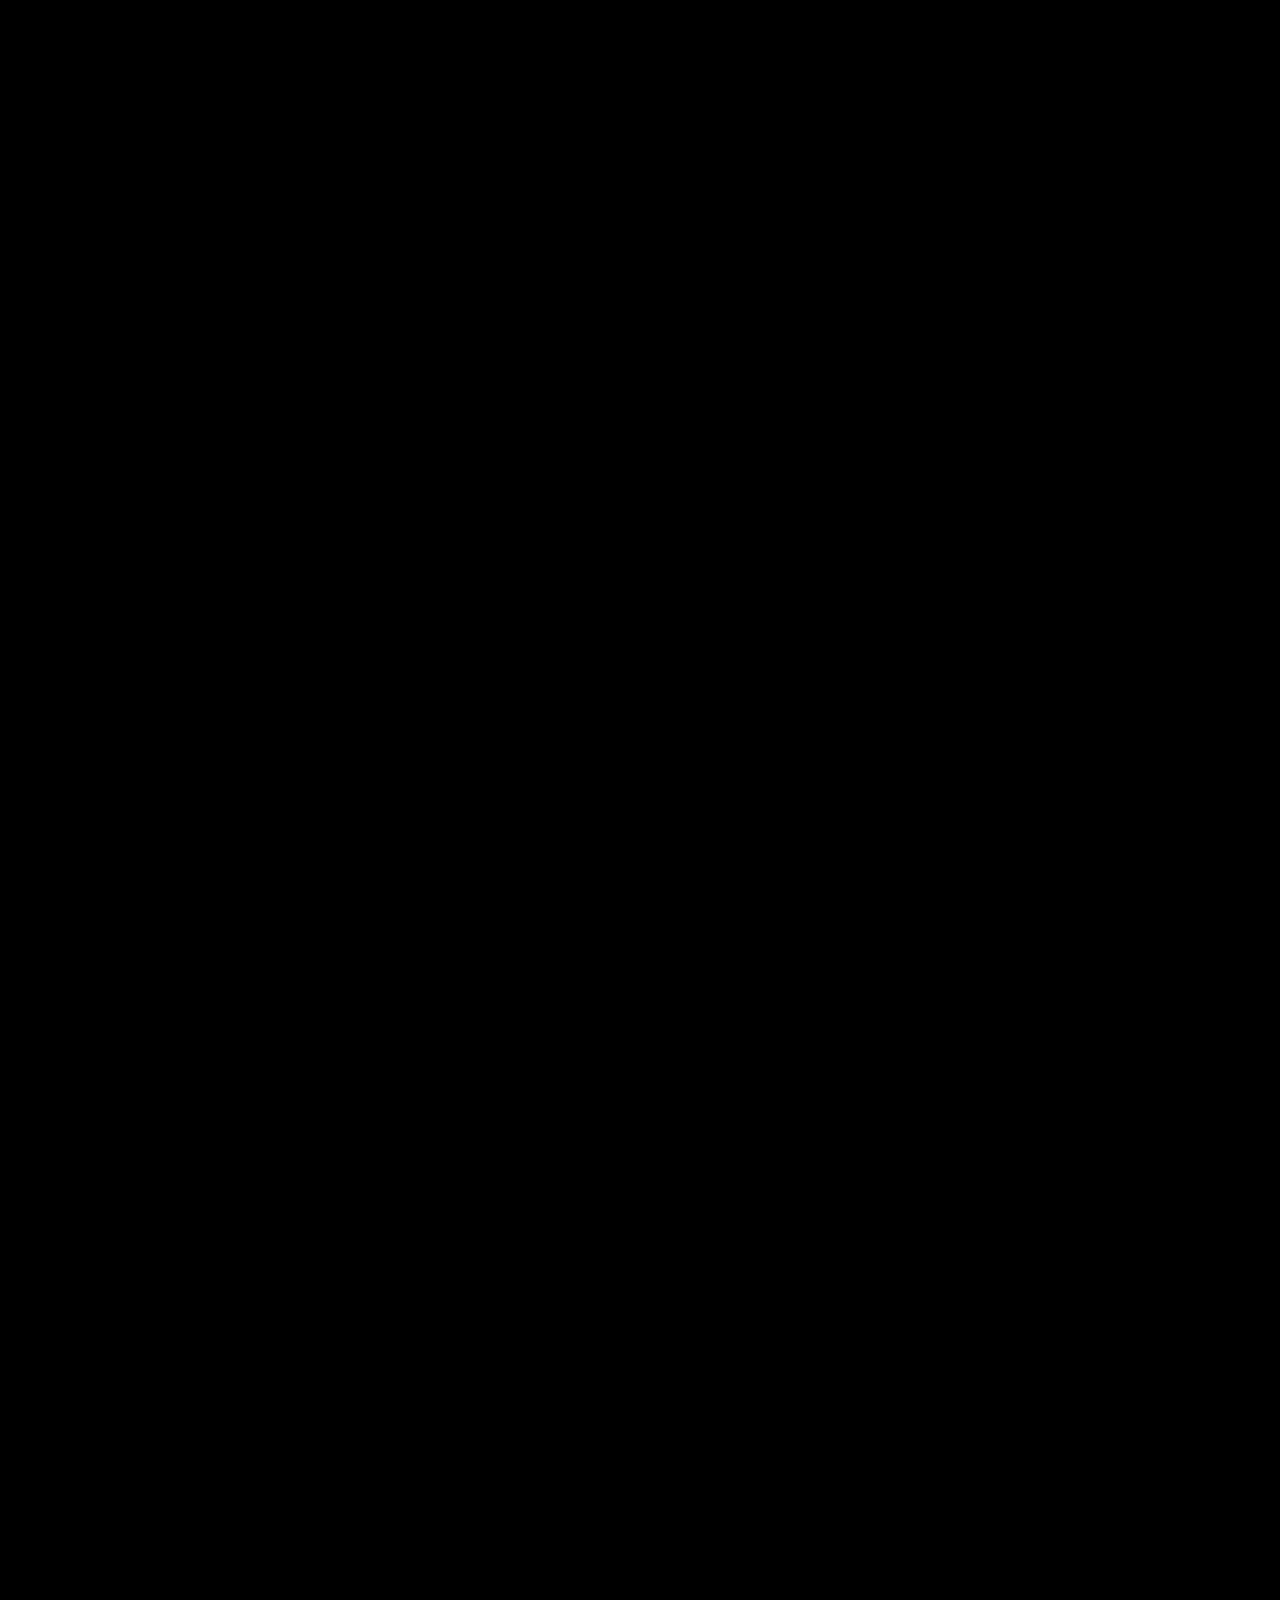
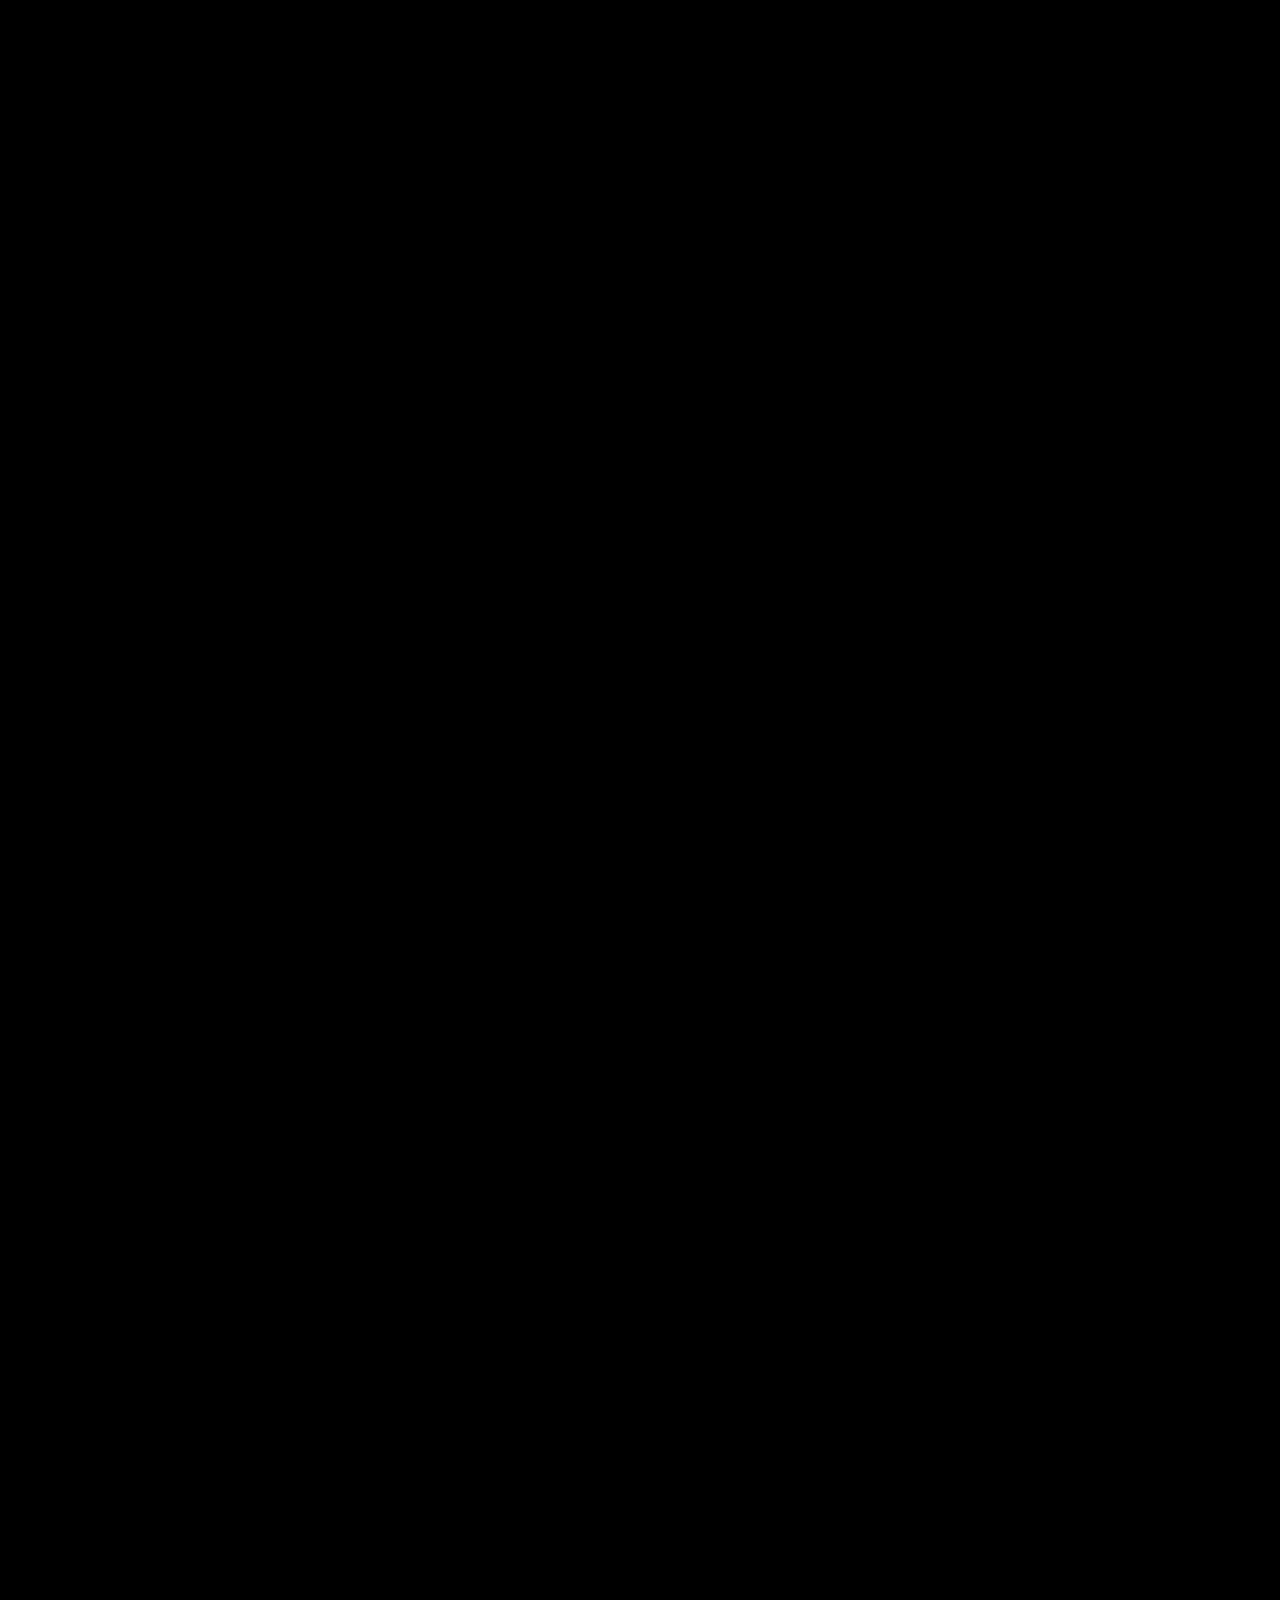
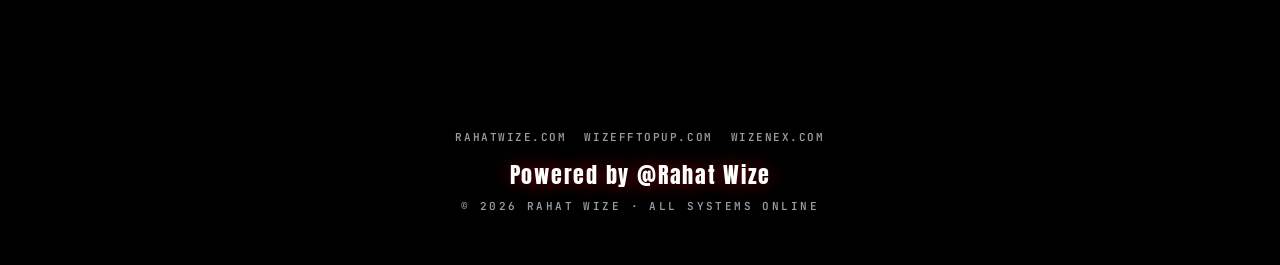
==== commit 8d8594e4: "Remove achievements section Co-Authored-By: Claude Opus 5.5 <noreply@anthropic.com> Claude-Session: " ====
--- a/index.html
+++ b/index.html
@@ -8,7 +8,7 @@
 
 <header class="nav bp" data-bp="NAV.BAR">
   <a class="logo" href="#top" aria-label="Rahat Wize home"><span class="logo-mark" id="brandMark">RW</span><span class="logo-text">RAHAT WIZE</span></a>
-  <nav class="nav-links" aria-label="Sections"><a href="#about">About</a><a href="#buysell">Buy‑Sell</a><a href="#projects">Projects</a><a href="#achievements">Wins</a><a href="#contact">Links</a></nav>
+  <nav class="nav-links" aria-label="Sections"><a href="#about">About</a><a href="#buysell">Buy‑Sell</a><a href="#projects">Projects</a><a href="#contact">Links</a></nav>
   <span class="status"><i></i>ONLINE</span>
 </header>
 
@@ -100,20 +100,9 @@
   </div>
 </section>
 
-<section class="section reveal" id="achievements">
-  <p class="tech">// 05 — ACHIEVEMENTS.LOG</p>
-  <h2>Achievements</h2>
-  <ol class="timeline">
-    <li><span class="tl-tag">LAUNCH</span><h3>WizeFF TopUp goes live</h3><p>Started the Free Fire diamond top‑up service at wizefftopup.com — instant delivery, 24/7 support.</p></li>
-    <li><span class="tl-tag">LAUNCH</span><h3>WizeNex — safe ID buy‑sell</h3><p>Opened wizenex.com so gamers can trade Free Fire, PUBG and eFootball IDs with admin‑checked Deal IDs.</p></li>
-    <li><span class="tl-tag">BUILD</span><h3>Wize Market platform</h3><p>Built the marketplace engine: Sell &amp; Need posts, messenger‑style chats, groups and deal tracking.</p></li>
-    <li><span class="tl-tag">COMMUNITY</span><h3>Gaming community</h3><p>Growing the Rahat Wize community on Facebook, Telegram, TikTok, Instagram and WhatsApp.</p></li>
-    <li><span class="tl-tag">BRAND</span><h3>rahatwize.com</h3><p>One home for every Rahat Wize brand, link and project.</p></li>
-  </ol>
-</section>
 
 <section class="section reveal" id="contact">
-  <p class="tech">// 06 — CONTACT.LINKS</p>
+  <p class="tech">// 05 — CONTACT.LINKS</p>
   <h2>Links &amp; Contact</h2>
   <p class="section-lead">Order, trade or just say hi — find Rahat Wize here.</p>
   <div class="social" id="links" aria-label="Social links"></div>
--- a/style.css
+++ b/style.css
@@ -90,11 +90,6 @@
 .card-stats{list-style:none;padding:12px 0;margin:auto 0 16px;display:grid;grid-template-columns:repeat(3,1fr);border-top:1px solid var(--line);border-bottom:1px solid var(--line)}
 .card-stats li{font:600 9px var(--mono);letter-spacing:.12em;text-transform:uppercase;color:var(--mute)}
 .card-stats b{display:block;font:20px var(--display);color:var(--red);letter-spacing:.02em;text-shadow:0 0 10px #e5091466}
-.timeline{list-style:none;margin:0;padding:0 0 0 22px;border-left:1px solid #e5091466}
-.timeline li{position:relative;padding:0 0 26px}
-.timeline li:before{content:"";position:absolute;left:-28px;top:4px;width:11px;height:11px;background:var(--red);box-shadow:0 0 12px var(--red)}
-.tl-tag{font:600 9.5px var(--mono);letter-spacing:.2em;color:var(--red2)}
-.timeline p{margin:0;color:#b9b9c0;font-size:14px}
 
 /* links (admin data, own brand colors) */
 .social{display:grid;gap:12px}
@@ -124,8 +119,8 @@
 .js .reveal.in{opacity:1;transform:none}
 .reveal:after{content:"";position:absolute;left:0;right:0;top:0;height:2px;background:var(--cyan);box-shadow:0 0 12px var(--cyan),0 0 30px var(--cyan);opacity:0;pointer-events:none}
 .reveal.in:after{animation:sweep 1.1s ease-out .1s}
-.js .reveal .card,.js .reveal .step,.js .reveal .timeline li,.js .reveal .social-link{opacity:0;transform:translateY(18px);transition:opacity .6s ease,transform .6s ease,border-color .3s,box-shadow .3s}
-.js .reveal.in .card,.js .reveal.in .step,.js .reveal.in .timeline li,.js .reveal.in .social-link{opacity:1;transform:none}
+.js .reveal .card,.js .reveal .step,.js .reveal .social-link{opacity:0;transform:translateY(18px);transition:opacity .6s ease,transform .6s ease,border-color .3s,box-shadow .3s}
+.js .reveal.in .card,.js .reveal.in .step,.js .reveal.in .social-link{opacity:1;transform:none}
 
 /* ---------- blueprint build ---------- */
 .bp-wait .nav,.bp-wait .hero,.bp-wait .hero-word{visibility:hidden}
@@ -171,14 +166,12 @@
   .flow{grid-template-columns:repeat(4,1fr)}
   .cards{grid-template-columns:repeat(3,1fr)}
   .social{grid-template-columns:repeat(3,1fr)}
-  .timeline{display:grid;grid-template-columns:repeat(5,1fr);gap:20px;border-left:0;border-top:1px solid #e5091466;padding:22px 0 0}
-  .timeline li:before{left:0;top:-28px}
 }
 
 /* ---------- reduced motion ---------- */
 @media(prefers-reduced-motion:reduce){
   html{scroll-behavior:auto}
   *,*:before,*:after{animation:none!important;transition:none!important}
-  .js .reveal,.js .reveal .card,.js .reveal .step,.js .reveal .timeline li,.js .reveal .social-link{opacity:1;transform:none}
+  .js .reveal,.js .reveal .card,.js .reveal .step,.js .reveal .social-link{opacity:1;transform:none}
   .bp-grid,#blueprint{display:none}
 }
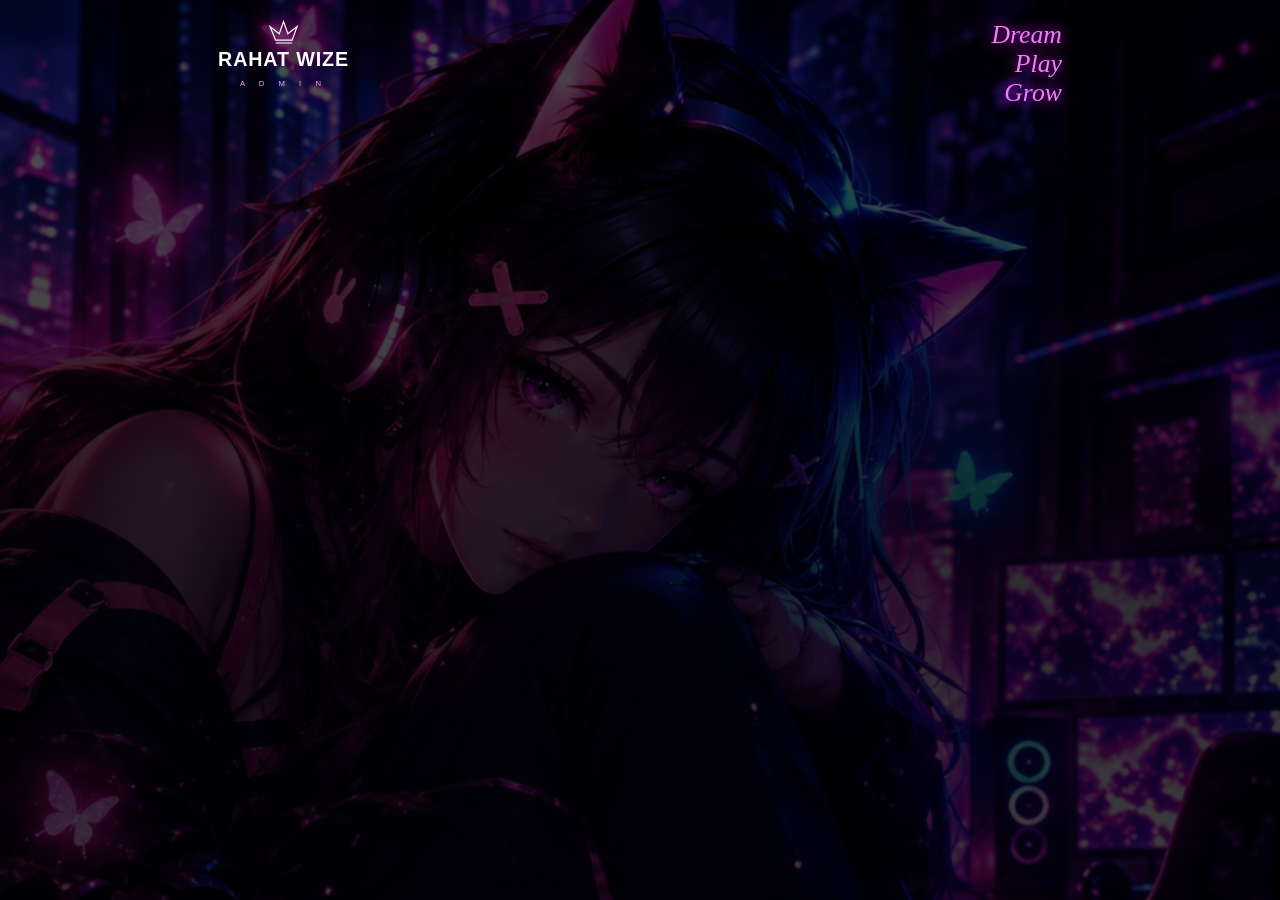
==== commit f05481ea: "Bring back previous one-page design (redesign saved on saved-blueprint-redesign) Co-Authored-By: Cla" ====
--- a/index.html
+++ b/index.html
@@ -1,118 +1,3 @@
 <!doctype html>
-<html lang="en"><head><meta charset="utf-8"><meta name="viewport" content="width=device-width,initial-scale=1,viewport-fit=cover"><meta name="theme-color" content="#000000"><title>Rahat Wize | Official Portfolio</title><meta name="description" content="Rahat Wize — founder of WizeFF TopUp, WizeNex and Wize Market. Free Fire diamond top-up and safe game ID buy &amp; sell in Bangladesh."><link rel="icon" href="/favicon.ico"><link rel="canonical" href="https://rahatwize.com/"><link rel="preconnect" href="https://fonts.googleapis.com"><link rel="preconnect" href="https://fonts.gstatic.com" crossorigin><link rel="stylesheet" href="https://fonts.googleapis.com/css2?family=Anton&family=JetBrains+Mono:wght@400;600&display=swap"><link rel="stylesheet" href="/style.css?v=pf1"></head>
-<body class="video-loading bp-wait">
-<div id="videoIntro" class="video-intro" aria-label="Welcome intro"><video id="introVideo" autoplay muted playsinline preload="auto" aria-label="Welcome animation"><source src="/assets/welcome-intro-clean.mp4" type="video/mp4"></video></div>
-<canvas id="stars" aria-hidden="true"></canvas>
-<div class="bp-grid" aria-hidden="true"></div>
-<div id="blueprint" aria-hidden="true"></div>
-
-<header class="nav bp" data-bp="NAV.BAR">
-  <a class="logo" href="#top" aria-label="Rahat Wize home"><span class="logo-mark" id="brandMark">RW</span><span class="logo-text">RAHAT WIZE</span></a>
-  <nav class="nav-links" aria-label="Sections"><a href="#about">About</a><a href="#buysell">Buy‑Sell</a><a href="#projects">Projects</a><a href="#contact">Links</a></nav>
-  <span class="status"><i></i>ONLINE</span>
-</header>
-
-<main id="top">
-<section class="hero">
-  <div class="hero-copy">
-    <p class="tech bp" data-bp="SYS.INIT">// 01 — RAHATWIZE.COM / PORTFOLIO.INIT</p>
-    <svg class="hero-word" viewBox="0 0 1000 230" role="img" aria-label="Portfolio"><text x="4" y="212" textLength="992" lengthAdjust="spacingAndGlyphs">PORTFOLIO</text></svg>
-    <p class="hello bp" data-bp="GREETING">Hello, I'm</p>
-    <h1 class="name-box bp" data-bp="ID.NAME"><span id="name">RAHAT WIZE</span><b>.</b></h1>
-    <p class="roles bp" data-bp="ROLES" id="headerBio">Gamer · Digital Creator · Founder</p>
-    <p class="lead bp" data-bp="SUMMARY">Founder of <a href="https://wizefftopup.com/" target="_blank" rel="noopener">WizeFF TopUp</a>, <a href="https://wizenex.com/" target="_blank" rel="noopener">WizeNex</a> and <strong>Wize Market</strong> — Free Fire diamond top-up and safe game ID buy‑sell for Bangladesh, built and run by Rahat Wize.</p>
-    <div class="cta bp" data-bp="ACTIONS"><a class="btn btn-red" href="#projects">View projects</a><a class="btn btn-line" href="#contact">Contact me</a></div>
-  </div>
-  <figure class="photo-card bp" data-bp="IMG.SUBJECT">
-    <span class="corner c1"></span><span class="corner c2"></span><span class="corner c3"></span><span class="corner c4"></span>
-    <img id="portraitImage" src="/assets/rahat-profile.webp" alt="Rahat Wize" width="600" height="600" decoding="async">
-    <figcaption><span>SUBJECT: RAHAT_WIZE</span><span>BD · 24/7</span></figcaption>
-    <i class="scan" aria-hidden="true"></i>
-  </figure>
-  <div class="stats bp" data-bp="STATS.ROW">
-    <div class="stat"><b data-count="3" data-suffix="+">3+</b><span>Brands</span></div>
-    <div class="stat"><b data-count="24" data-suffix="/7">24/7</b><span>Service</span></div>
-    <div class="stat"><b data-count="100" data-suffix="%">100%</b><span>Trusted</span></div>
-  </div>
-</section>
-
-<div class="ticker" aria-hidden="true"><div class="ticker-track"><span>RAHATWIZE.COM</span><span>WIZEFFTOPUP.COM</span><span>WIZENEX.COM</span><span>WIZE MARKET</span><span>FREE FIRE DIAMOND TOP‑UP</span><span>GAME ID BUY · SELL</span><span>RAHATWIZE.COM</span><span>WIZEFFTOPUP.COM</span><span>WIZENEX.COM</span><span>WIZE MARKET</span><span>FREE FIRE DIAMOND TOP‑UP</span><span>GAME ID BUY · SELL</span></div></div>
-
-<section class="section reveal" id="about">
-  <p class="tech">// 02 — ABOUT.INDEX</p>
-  <h2>Background &amp; Philosophy</h2>
-  <div class="about-grid">
-    <div class="about-text">
-      <p id="bio" class="bio">Welcome to my official profile. I love gaming, digital creativity and connecting with awesome people around the world.</p>
-      <p>I'm <strong>Rahat Wize</strong> — a gamer who turned a passion for Free Fire into digital businesses. It started with <strong>WizeFF TopUp</strong>, a fast and trusted way to buy Free Fire diamonds. Then came <strong>WizeNex</strong> and the <strong>Wize Market</strong> platform, so gamers in Bangladesh can buy and sell game IDs without getting scammed.</p>
-      <p>Everything I build at <strong>rahatwize.com</strong> follows one rule: the buyer and the seller should both walk away happy.</p>
-      <blockquote class="quote">“Trust first. Speed second. Everything else follows.”<cite>— Rahat Wize</cite></blockquote>
-    </div>
-    <div class="focus">
-      <p class="tech">FOCUS.METRICS</p>
-      <div class="bar"><span>Free Fire top‑up</span><i><b data-bar="95"></b></i></div>
-      <div class="bar"><span>Game ID buy · sell</span><i><b data-bar="90"></b></i></div>
-      <div class="bar"><span>Customer support</span><i><b data-bar="100"></b></i></div>
-      <div class="bar"><span>Community &amp; content</span><i><b data-bar="85"></b></i></div>
-    </div>
-  </div>
-</section>
-
-<section class="section reveal" id="buysell">
-  <p class="tech">// 03 — BUY_SELL.WORLD</p>
-  <h2>The Buy‑Sell Duniya</h2>
-  <p class="section-lead">One ecosystem for gamers: top up diamonds on <strong>WizeFF TopUp</strong>, buy or sell game IDs on <strong>WizeNex</strong>, powered by <strong>Wize Market</strong>.</p>
-  <div class="flow">
-    <div class="step"><span class="step-n">01</span><h3>Post</h3><p>Sellers post an ID for sale. Buyers post a “Need” with their budget.</p></div>
-    <div class="step"><span class="step-n">02</span><h3>Chat</h3><p>Talk privately in the built‑in messenger before you decide.</p></div>
-    <div class="step"><span class="step-n">03</span><h3>Deal ID</h3><p>Every deal gets its own Deal ID, checked by trusted admins.</p></div>
-    <div class="step"><span class="step-n">04</span><h3>Done</h3><p>Admin confirms and both sides finish safely.</p></div>
-  </div>
-  <div class="games"><span>Free Fire</span><span>PUBG</span><span>eFootball</span><span>Diamonds</span><span>Netflix</span><span>YouTube</span><span>CapCut</span><span>ChatGPT</span></div>
-</section>
-
-<section class="section reveal" id="projects">
-  <p class="tech">// 04 — DEPLOYMENTS</p>
-  <h2>Flagship Projects</h2>
-  <p class="section-lead">Live products running 24/7 for gamers across Bangladesh.</p>
-  <div class="cards">
-    <article class="card">
-      <span class="tag">● MARKETPLACE ENGINE</span>
-      <h3>WIZE MARKET</h3>
-      <p>The marketplace platform behind WizeNex: Sell and Need posts, private chats, groups, Deal IDs and admin‑checked deals.</p>
-      <ul class="card-stats"><li><b>2</b>Post types</li><li><b>1:1</b>Private chat</li><li><b>Admin</b>Checked deals</li></ul>
-      <a class="btn btn-red" href="https://wizenex.com/" target="_blank" rel="noopener">Open Wize Market ↗</a>
-    </article>
-    <article class="card">
-      <span class="tag">● GAME ID BUY · SELL</span>
-      <h3>WizeNex</h3>
-      <p>Safe game ID buy &amp; sell in Bangladesh — Free Fire, PUBG, eFootball and more — with trusted admins and Deal IDs.</p>
-      <ul class="card-stats"><li><b>3+</b>Games</li><li><b>Deal ID</b>Every trade</li><li><b>BD</b>Local</li></ul>
-      <a class="btn btn-red" href="https://wizenex.com/" target="_blank" rel="noopener">Visit wizenex.com ↗</a>
-    </article>
-    <article class="card">
-      <span class="tag">● DIAMOND TOP‑UP</span>
-      <h3>WizeFF TopUp</h3>
-      <p>Instant Free Fire diamond top‑up with secure payment and 24/7 support. Also Netflix, YouTube, CapCut and ChatGPT subscriptions.</p>
-      <ul class="card-stats"><li><b>Instant</b>Delivery</li><li><b>24/7</b>Support</li><li><b>Secure</b>Payment</li></ul>
-      <a class="btn btn-red" href="https://wizefftopup.com/" target="_blank" rel="noopener">Visit wizefftopup.com ↗</a>
-    </article>
-  </div>
-</section>
-
-
-<section class="section reveal" id="contact">
-  <p class="tech">// 05 — CONTACT.LINKS</p>
-  <h2>Links &amp; Contact</h2>
-  <p class="section-lead">Order, trade or just say hi — find Rahat Wize here.</p>
-  <div class="social" id="links" aria-label="Social links"></div>
-</section>
-</main>
-
-<footer class="footer">
-  <div class="footer-sites"><a href="https://rahatwize.com/">rahatwize.com</a><a href="https://wizefftopup.com/" target="_blank" rel="noopener">wizefftopup.com</a><a href="https://wizenex.com/" target="_blank" rel="noopener">wizenex.com</a></div>
-  <p id="footerCredit">Powered by @Rahat Wize</p>
-  <p class="tech">© <span id="year">2026</span> RAHAT WIZE · ALL SYSTEMS ONLINE</p>
-</footer>
-<script src="/site.js?v=pf1" defer></script>
-</body></html>
+<html lang="en"><head><meta charset="utf-8"><meta name="viewport" content="width=device-width,initial-scale=1"><meta name="theme-color" content="#09051c"><title>Rahat Wize | Official Portfolio</title><link rel="stylesheet" href="/style.css"><meta name="description" content="Explore Rahat Wize’s official portfolio, digital projects, gaming community and social profiles."><link rel="icon" href="/favicon.ico"><link rel="canonical" href="https://rahatwize.com/"></head>
+<body class="video-loading"><div id="videoIntro" class="video-intro" aria-label="Welcome intro"><video id="introVideo" autoplay muted playsinline preload="auto" aria-label="Welcome animation"><source src="/assets/welcome-intro-clean.mp4" type="video/mp4"></video></div><div class="background" id="background"></div><div class="shade"></div><div class="neon-atmosphere" aria-hidden="true"><i class="light-beam beam-a"></i><i class="light-beam beam-b"></i><span class="butterfly b1"><svg viewBox="0 0 40 40" aria-hidden="true"><path d="M20 22C-5-9 0 28 17 26 1 42 21 40 20 26 19 40 39 42 23 26 40 28 45-9 20 22Z"/></svg></span><span class="butterfly b2"><svg viewBox="0 0 40 40" aria-hidden="true"><path d="M20 22C-5-9 0 28 17 26 1 42 21 40 20 26 19 40 39 42 23 26 40 28 45-9 20 22Z"/></svg></span><span class="butterfly b3"><svg viewBox="0 0 40 40" aria-hidden="true"><path d="M20 22C-5-9 0 28 17 26 1 42 21 40 20 26 19 40 39 42 23 26 40 28 45-9 20 22Z"/></svg></span><span class="butterfly b4"><svg viewBox="0 0 40 40" aria-hidden="true"><path d="M20 22C-5-9 0 28 17 26 1 42 21 40 20 26 19 40 39 42 23 26 40 28 45-9 20 22Z"/></svg></span><span class="particles"></span></div><div class="wrap"><div class="theme-tools" aria-label="Appearance controls"><button id="themeToggle" type="button">Theme: Neon</button><button id="motionToggle" hidden type="button" aria-pressed="false">Pause motion</button></div><header><div class="brand"><span class="brand-mark" id="brandMark"><svg viewBox="0 0 48 36" aria-hidden="true"><path d="m5 10 8 19h23l7-19-13 10-6-17-6 17Z"/><path d="M13 33h23"/></svg></span><span><b class="brand-title">RAHAT WIZE</b><small>A D M I N</small></span></div><div class="tagline" id="headerBio">Dream<br>Play<br>Grow</div></header><main class="columns"><section class="profile"><div class="portrait"><span class="portrait-butterfly butterfly-near-a" aria-hidden="true"><svg viewBox="0 0 40 40"><path d="M20 22C-5-9 0 28 17 26 1 42 21 40 20 26 19 40 39 42 23 26 40 28 45-9 20 22Z"/></svg></span><span class="portrait-butterfly butterfly-near-b" aria-hidden="true"><svg viewBox="0 0 40 40"><path d="M20 22C-5-9 0 28 17 26 1 42 21 40 20 26 19 40 39 42 23 26 40 28 45-9 20 22Z"/></svg></span><span class="ring-aura" aria-hidden="true"></span><span class="ring-rotor ring-outer" aria-hidden="true"></span><span class="ring-rotor ring-inner" aria-hidden="true"></span><span class="ring-crown" aria-hidden="true"><svg viewBox="0 0 70 50"><path d="m9 15 11 23h30l11-23-17 12L35 6l-9 21Z"/><path d="M21 44h28"/><circle cx="9" cy="13" r="2"/><circle cx="35" cy="4" r="2"/><circle cx="61" cy="13" r="2"/></svg></span><span class="arc-flare flare-a"></span><span class="arc-flare flare-b"></span><span class="arc-flare flare-c"></span><span class="orbit orbit-a"></span><span class="orbit orbit-b"></span><span class="portrait-crown">♛</span><img class="graphic-frame" src="/assets/neon-frame.svg?v=2" alt="" aria-hidden="true"><img id="portraitImage" src="/assets/rahat-profile.webp" alt="Profile picture"><div id="portraitPlaceholder" hidden>♛<small>YOUR PHOTO</small></div></div><div class="logo-stage"><h1 id="name">RAHAT<br>WIZE</h1><img class="graphic-name" src="/assets/rahat-wize-wordmark.png?v=3" alt="RAHAT WIZE"></div><div class="roles">ADMIN <span>✦</span> CREATOR <span>✦</span> GAMER</div><p id="bio">Welcome to my official profile. I love gaming, digital creativity and connecting with awesome people around the world.</p><div class="signature">Rahat Wize ♡</div><div class="together">🎮 &nbsp; LET'S BUILD SOMETHING GREAT TOGETHER</div></section><section class="platforms" aria-labelledby="platformHeading"><h2 id="platformHeading" class="platform-heading">Visit our platform</h2><div class="social" id="links" aria-label="Social links"></div></section></main><footer><span>✦</span> <span id="footerCredit">Powered by RAHAT WIZE</span> <span>✦</span></footer></div><script src="/site.js" defer></script></body></html>
--- a/style.css
+++ b/style.css
@@ -1,177 +1,137 @@
-:root{--red:#e50914;--red2:#ff2a36;--cyan:#22e4ff;--bg:#000;--ink:#f4f4f5;--mute:#9a9aa3;--line:#ffffff1f;--mono:"JetBrains Mono",ui-monospace,Menlo,Consolas,monospace;--display:Anton,"Bebas Neue",Impact,"Arial Narrow",sans-serif;--glow:0 0 18px #e5091488,0 0 42px #e5091433}
-*{box-sizing:border-box}
-html{scroll-behavior:smooth;-webkit-text-size-adjust:100%}
-body{margin:0;background:var(--bg);color:var(--ink);font:15px/1.6 system-ui,-apple-system,"Segoe UI",Roboto,sans-serif;overflow-x:hidden}
-a{color:inherit}
-img{max-width:100%;display:block}
-#stars{position:fixed;inset:0;width:100%;height:100%;z-index:0;pointer-events:none}
-.nav,main,.footer{position:relative;z-index:2}
-.tech{font:600 10.5px/1.4 var(--mono);letter-spacing:.22em;text-transform:uppercase;color:var(--mute);margin:0 0 10px}
+:root{color-scheme:dark;--pink:#fa17e7;--cyan:#00dbff;--dark:#03020b}*{box-sizing:border-box}html,body{margin:0;min-height:100%;background:var(--dark);color:white;font-family:Arial,Helvetica,sans-serif}body{overflow-x:hidden}.background,.shade{position:absolute;inset:0;pointer-events:none}.background{background:#05020d url('/assets/anime-background.webp?v=hd-20261029') center top/100% auto no-repeat;animation:scene 18s ease-in-out infinite alternate}.shade{background:linear-gradient(180deg,transparent 15%,#03020b15 35%,#03020b66 60%,#03020b33)}.wrap{position:relative;max-width:1024px;min-height:1536px;margin:auto;padding:22px 5.2% 30px;z-index:2}header{display:flex;justify-content:space-between;align-items:flex-start;height:440px}.brand{display:flex;flex-direction:column;align-items:center;text-align:center;gap:3px}.brand-mark{width:42px;height:30px;display:grid;place-items:center;color:white;filter:drop-shadow(0 0 8px #fa17e7)}.brand-mark svg{width:100%;height:100%;fill:none;stroke:currentColor;stroke-width:1.7}.brand-mark img{width:100%;height:100%;object-fit:contain}.brand-title{font-size:23px;letter-spacing:1px}.brand small{display:block;font-size:9px;letter-spacing:7px;color:#eda7f7;margin-top:10px}.tagline{font:italic 30px Georgia,serif;color:#f17eff;white-space:pre-line;text-align:right;text-shadow:0 0 16px #e912ff}.columns{display:grid;grid-template-columns:46% 44%;gap:10%;align-items:start}.profile{text-align:center;min-width:0}.portrait{position:relative;width:85%;aspect-ratio:1;margin:0 auto 30px;border-radius:50%;isolation:isolate}.portrait:before{content:"";position:absolute;inset:-6px;border-radius:50%;padding:7px;background:conic-gradient(#f81cff,#841fff,#00ddff,#fff,#f81cff,#06e5ff,#f81cff);mask:linear-gradient(#fff 0 0) content-box exclude,linear-gradient(#fff 0 0);animation:spin 12s linear infinite;filter:drop-shadow(0 0 12px #f81cff)}.portrait #portraitImage{position:absolute;inset:5%;width:90%;height:90%;border-radius:50%;object-fit:cover;object-position:center 35%}.portrait .graphic-frame{position:absolute;inset:-17%;width:134%;height:134%;object-fit:contain;z-index:3;animation:glow 4s ease-in-out infinite alternate}.portrait-crown,.arc-flare,.orbit{display:none}#portraitPlaceholder{position:absolute;inset:10%;display:grid;place-content:center;border-radius:50%;background:#180920;font-size:50px}#portraitPlaceholder small{font-size:12px}[hidden]{display:none!important}.logo-stage{position:relative;margin:16px auto 8px}.graphic-name{display:block;width:100%;height:auto;animation:logo 5s ease-in-out infinite alternate}#name{position:absolute;width:1px;height:1px;overflow:hidden;clip-path:inset(50%)}.roles{font-size:12px;letter-spacing:5px;color:#efb0ed;margin:10px -10px 22px}.roles span{color:#00ddff}#bio{text-align:left;font-size:20px;line-height:1.4;margin:20px 0 12px;text-shadow:0 2px 6px black}.signature{font:italic 35px Georgia,serif;color:#ff4de5;text-align:center;transform:rotate(-10deg);text-shadow:0 0 14px #f00dfb;margin:24px 0 44px}.together{font-size:15px;letter-spacing:1.4px;text-align:left;max-width:280px;margin:30px auto;color:#efb2ff;line-height:1.35}.social{display:flex;flex-direction:column;gap:20px;padding-top:10px;min-width:0}.social-link{--accent:#f721ff;position:relative;isolation:isolate;overflow:hidden;display:flex;align-items:center;gap:18px;min-height:90px;padding:10px 22px;border:4px solid var(--accent);border-radius:999px;background:linear-gradient(120deg,#08020eee,#02030ee8);color:white;text-decoration:none;box-shadow:0 0 15px color-mix(in srgb,var(--accent),transparent 25%),inset 0 0 18px color-mix(in srgb,var(--accent),transparent 72%);transition:transform .25s,box-shadow .25s}.social-link:before{content:"";position:absolute;inset:0;z-index:-1;background:linear-gradient(110deg,transparent 30%,#fff2 50%,transparent 70%);transform:translateX(-120%);animation:shine 7s ease-in-out infinite}.social-link:nth-child(2n):before{animation-delay:-3s}.social-link:hover,.social-link:focus-visible{transform:translateY(-3px) scale(1.025);box-shadow:0 0 28px var(--accent)}.social-link:focus-visible{outline:2px solid white;outline-offset:5px}.social-link:active{transform:scale(.96)}.app-icon{width:61px;height:61px;flex:none;display:grid;place-items:center;border-radius:50%;color:white;background:var(--accent)}.app-icon svg{width:44px;height:44px;fill:none;stroke:currentColor;stroke-width:1.8;stroke-linecap:round;stroke-linejoin:round}.app-icon svg [fill]:not([fill="none"]){stroke:none}.social-link:first-child .app-icon{background:#66147e}.social-link:nth-child(5) .app-icon{background:#030307;filter:drop-shadow(2px 1px 0 #ff004f) drop-shadow(-2px -1px 0 #00f2ea)}.social-link:nth-child(6) .app-icon{background:radial-gradient(circle at 25% 100%,#ffd75a,#ff493c 40%,#d324ad 65%,#7046e9)}.info{min-width:0;flex:1}.info strong{display:block;font-size:24px;line-height:1.08}.info small{display:block;font-size:16px;margin-top:7px;color:#e7e5ed}.social-link:nth-child(3) small,.social-link:nth-child(4) .info{color:#00daff}.arrow{color:var(--accent);font-size:32px;animation:nudge 2s ease-in-out infinite}.freefire-link{border-color:#ffb921;--accent:#ff9900!important;background:linear-gradient(120deg,#170704,#3d020bdd 60%,#ee310b88);box-shadow:0 0 22px #ff6500,inset 0 0 14px #ff4e00}.freefire-link .app-icon{background:transparent;color:#ffcc26}.freefire-link .info{text-align:center}.freefire-link .info strong{font-size:23px}.freefire-link .info small{font-size:19px;font-weight:700;color:white}footer{display:flex;align-items:center;justify-content:center;gap:20px;text-align:center;margin:110px auto 0;font-size:13px;letter-spacing:5px;text-transform:uppercase;color:#e9a1ec}footer:before,footer:after{content:"";height:1px;width:100px;background:linear-gradient(90deg,#8459ff,#f932ec)}footer>span:first-child,footer>span:last-child{color:#ff19e8}.theme-tools{position:absolute;top:135px;right:5.2%;display:flex;gap:8px;align-items:center}.theme-tools button{border:1px solid #c65fe855;background:#080311aa;color:#eac5ff;border-radius:20px;padding:7px 11px;font-size:11px;cursor:pointer;backdrop-filter:blur(8px)}.theme-tools button:focus-visible{outline:2px solid white}body[data-theme=ice]{--pink:#43cfff;--cyan:#7c7cff}body[data-theme=ice] .background{filter:hue-rotate(35deg)}body[data-theme=rose] .background{filter:hue-rotate(-25deg)}body[data-theme=rose]{--pink:#ff59c1;--cyan:#ffba64}.neon-atmosphere{position:absolute;inset:0;overflow:hidden;pointer-events:none;z-index:1}.butterfly{position:absolute;width:34px;height:34px;color:#fc13ea;filter:drop-shadow(0 0 8px currentColor);animation:drift 11s ease-in-out infinite alternate}.butterfly svg{width:100%;height:100%;fill:currentColor;animation:flap 1.1s ease-in-out infinite alternate}.b1{left:5%;top:15%}.b2{left:46%;top:76%;animation-delay:-6s}.b3{right:8%;top:25%;color:#00dfff;animation-delay:-4s}.b4{left:3%;top:55%;animation-delay:-2s}.particles{position:absolute;inset:0;opacity:.4;background-image:radial-gradient(circle,#f78bff 1px,transparent 2px),radial-gradient(circle,#45deff 1px,transparent 2px);background-size:173px 197px,227px 181px;animation:stars 28s linear infinite}.light-beam{position:absolute;width:40%;height:40%;background:radial-gradient(ellipse,#ec00ff22,transparent 70%);animation:glow 7s infinite alternate}.beam-b{right:0;bottom:0;background:radial-gradient(ellipse,#00cfff33,transparent 70%)}@keyframes scene{to{transform:scale(1.015)}}@keyframes spin{to{transform:rotate(360deg)}}@keyframes glow{to{filter:drop-shadow(0 0 14px #fa2dff) drop-shadow(0 0 8px #00d9ff)}}@keyframes logo{to{transform:translateY(-5px) rotate(-1deg);filter:drop-shadow(0 0 12px #ec1aff)}}@keyframes shine{0%,65%{transform:translateX(-120%)}100%{transform:translateX(120%)}}@keyframes nudge{50%{transform:translateX(4px)}}@keyframes drift{to{transform:translate(18px,-55px) rotate(15deg)}}@keyframes flap{to{transform:scaleX(.35) rotate(-8deg)}}@keyframes stars{to{background-position:173px -197px,227px -181px}}.motion-off *,.motion-off *:before{animation-play-state:paused!important}
+@media(min-width:1025px){body{position:relative;max-width:1280px;margin:auto}.background{background-size:100% auto}.wrap{min-height:1500px}}@media(max-width:700px){.wrap{min-height:150vw;padding:3% 5.2% 5%}header{height:43vw}.brand-title{font-size:clamp(10px,2.3vw,19px)}.brand small{font-size:5px;letter-spacing:3px;margin-top:5px}.brand-mark{width:28px;height:21px}.tagline{font-size:clamp(14px,3vw,22px)}.theme-tools{top:14vw;gap:4px}.theme-tools button{font-size:8px;padding:5px 7px}.columns{grid-template-columns:46% 46%;gap:8%}.portrait{margin-bottom:14px}.roles{font-size:clamp(5px,1.2vw,9px);letter-spacing:1.8px;margin:8px -6px 12px}#bio{font-size:clamp(10px,2vw,15px);line-height:1.45;margin:12px 0}.signature{font-size:clamp(18px,3.7vw,28px);margin:12px 0 22px}.together{font-size:clamp(7px,1.5vw,11px);letter-spacing:.7px;margin:20px 10px}.social{gap:2vw;padding-top:1vw}.social-link{min-height:9vw;padding:1vw 1.8vw;gap:1.4vw;border-width:2px}.app-icon{width:6vw;height:6vw}.app-icon svg{width:4.4vw;height:4.4vw}.info strong,.freefire-link .info strong{font-size:clamp(10px,2.35vw,17px)}.info small{font-size:clamp(8px,1.6vw,12px);margin-top:.6vw}.freefire-link .info small{font-size:clamp(9px,1.9vw,14px)}.arrow{font-size:3vw}footer{margin-top:10vw;gap:8px;font-size:clamp(6px,1.3vw,10px);letter-spacing:2px}footer:before,footer:after{width:10vw}.butterfly{width:4vw;height:4vw}.logo-stage{margin:10px auto 0}}@media(prefers-reduced-motion:reduce){*,*:before,*:after{animation:none!important;transition:none!important}}
 
-/* intro video (kept) */
-.video-intro{position:fixed;inset:0;z-index:1000;display:flex;align-items:center;justify-content:center;background:#000;transition:opacity .45s ease}
-.video-intro video{width:100%;height:100%;object-fit:contain}
-.video-intro.finished{opacity:0;pointer-events:none}
-.video-loading{overflow:hidden}
+.tagline{visibility:visible}
 
-/* nav */
-.nav{position:sticky;top:0;display:flex;align-items:center;justify-content:space-between;gap:12px;padding:12px 16px;background:#000c;backdrop-filter:blur(10px);-webkit-backdrop-filter:blur(10px);border-bottom:1px solid var(--line);z-index:50}
-.logo{display:flex;align-items:center;gap:10px;text-decoration:none}
-.logo-mark{display:grid;place-items:center;width:32px;height:32px;background:var(--red);color:#000;font:16px var(--display);box-shadow:var(--glow);overflow:hidden}
-.logo-mark img{width:100%;height:100%;object-fit:cover}
-.logo-text{font:18px var(--display);letter-spacing:.08em}
-.nav-links{display:none}
-.status{font:600 10px var(--mono);letter-spacing:.2em;color:var(--mute);display:flex;align-items:center;gap:6px}
-.status i{width:7px;height:7px;border-radius:50%;background:#2bff88;box-shadow:0 0 10px #2bff88;animation:pulse 1.6s ease-in-out infinite}
+/* Use the supplied full-resolution artwork for the hero. */
+/* Keep a single artwork layer so differently scaled faces cannot overlap. */
+.background:before{content:none}.brand{visibility:visible}
 
-/* hero */
-.hero{display:grid;gap:26px;padding:34px 16px 30px;max-width:1180px;margin:0 auto}
-.hero-word{width:100%;height:auto;overflow:visible;margin:4px 0 -4px}
-.hero-word text{font-family:var(--display);font-size:236px;fill:transparent;stroke:var(--red);stroke-width:2.6;stroke-dasharray:1400;stroke-dashoffset:0;filter:drop-shadow(0 0 6px #e50914aa) drop-shadow(0 0 22px #e5091455)}
-.hello{font:italic 600 17px Georgia,serif;margin:0 0 8px;color:#ddd}
-.name-box{display:inline-block;margin:0;padding:6px 14px 2px;background:var(--red);color:#fff;font:clamp(38px,11vw,78px)/1 var(--display);letter-spacing:.02em;text-transform:uppercase;box-shadow:var(--glow)}
-.name-box b{color:#000}
-.roles{font:600 11px var(--mono);letter-spacing:.2em;text-transform:uppercase;color:var(--red2);margin:16px 0 10px;text-shadow:0 0 10px #e5091466}
-.lead{color:#c9c9cf;max-width:560px;margin:0 0 20px}
-.lead a,.lead strong{color:#fff;text-decoration:none;border-bottom:1px solid var(--red)}
-.cta{display:flex;flex-wrap:wrap;gap:10px}
-.btn{display:inline-flex;align-items:center;justify-content:center;min-height:44px;padding:0 18px;font:600 12px var(--mono);letter-spacing:.14em;text-transform:uppercase;text-decoration:none;transition:transform .2s,box-shadow .2s,background .2s}
-.btn-red{background:var(--red);color:#fff;box-shadow:0 0 14px #e5091466}
-.btn-red:hover{box-shadow:0 0 26px #e50914cc;transform:translateY(-2px)}
-.btn-line{border:1px solid #ffffff55;color:#fff}
-.btn-line:hover{border-color:var(--red);box-shadow:inset 0 0 14px #e5091444}
-.photo-card{position:relative;margin:0;aspect-ratio:1;width:min(100%,420px);justify-self:center;background:var(--red);overflow:hidden;box-shadow:0 0 30px #e5091477,0 0 80px #e5091433;animation:card-glow 4s ease-in-out infinite}
-.photo-card img{width:100%;height:100%;object-fit:cover;filter:grayscale(1) contrast(1.6) brightness(.82);mix-blend-mode:multiply}
-.photo-card figcaption{position:absolute;left:0;right:0;bottom:0;display:flex;justify-content:space-between;padding:8px 10px;font:600 9.5px var(--mono);letter-spacing:.16em;color:#000;background:linear-gradient(transparent,#e5091499)}
-.corner{position:absolute;width:18px;height:18px;border:2px solid #000;z-index:2}
-.c1{top:8px;left:8px;border-right:0;border-bottom:0}.c2{top:8px;right:8px;border-left:0;border-bottom:0}.c3{bottom:8px;left:8px;border-right:0;border-top:0}.c4{bottom:8px;right:8px;border-left:0;border-top:0}
-.photo-card .scan{position:absolute;left:0;right:0;top:0;height:2px;background:#fff;opacity:.5;box-shadow:0 0 12px #fff;animation:scan 4.5s linear infinite}
-.stats{display:grid;grid-template-columns:repeat(3,1fr);border-top:1px solid var(--line);border-bottom:1px solid var(--line)}
-.stat{padding:16px 6px;text-align:center}
-.stat+.stat{border-left:1px solid var(--line)}
-.stat b{display:block;font:clamp(32px,9vw,54px)/1 var(--display);color:var(--red);text-shadow:var(--glow)}
-.stat span{font:600 9.5px var(--mono);letter-spacing:.2em;text-transform:uppercase;color:var(--mute)}
+/* Refined portrait artwork and original reference brush lettering. */
+.portrait .graphic-frame{inset:-12%;width:124%;height:124%;animation:frame-light 4s ease-in-out infinite alternate}.portrait:before{display:none}.portrait #portraitImage{inset:5%;width:90%;height:90%;box-shadow:0 0 0 2px #141020}.logo-stage{aspect-ratio:430/210;background-image:url('/assets/reference-art.png');background-size:238.1395% 731.4286%;background-position:13.468% 59.955%;background-repeat:no-repeat;animation:lettering-light 5s ease-in-out infinite alternate;isolation:isolate}.logo-stage .graphic-name{display:none}.roles{margin-top:12px}@keyframes frame-light{from{filter:drop-shadow(0 0 4px #ee24ec66)}to{filter:drop-shadow(0 0 7px #ee24ec88) drop-shadow(0 0 3px #00cfff66)}}@keyframes lettering-light{to{filter:brightness(1.08);transform:translateY(-2px)}}@media(prefers-reduced-motion:reduce){.portrait .graphic-frame,.logo-stage{animation:none!important}}
 
-/* ticker */
-.ticker{position:relative;z-index:2;overflow:hidden;border-top:1px solid #e5091466;border-bottom:1px solid #e5091466;background:#e509140d;padding:10px 0}
-.ticker-track{display:flex;width:max-content;animation:marquee 28s linear infinite}
-.ticker span{font:20px var(--display);letter-spacing:.12em;padding:0 22px;color:#fff;white-space:nowrap}
-.ticker span:nth-child(odd){color:transparent;-webkit-text-stroke:1px var(--red)}
-.ticker span:after{content:"✦";color:var(--red);margin-left:44px;-webkit-text-stroke:0}
+/* Transparent wordmark, expressive brand icons, readable full-width mobile cards. */
+.logo-stage{aspect-ratio:auto;background:none!important;animation:none;isolation:auto;margin:20px auto 12px}.logo-stage .graphic-name{display:block;width:100%;height:auto;object-fit:contain;animation:wordmark-float 5s ease-in-out infinite alternate;filter:drop-shadow(0 3px 9px #e400ed44)}
+.social-link{min-height:96px;padding:12px 20px;gap:17px}.info strong{font-size:30px;font-weight:800;letter-spacing:-.6px;line-height:1.08}.info small{font-size:14px;letter-spacing:.3px;margin-top:6px}.social-link:first-child .info strong{font-size:26px}.freefire-link .info strong{font-size:25px}.freefire-link .info small{font-size:18px}.app-icon{position:relative;isolation:isolate;animation:icon-lift 4s ease-in-out infinite;will-change:transform}.app-icon:after{content:"";position:absolute;inset:-4px;border-radius:50%;border:1px solid #ffffff45;border-top-color:white;border-bottom-color:transparent;animation:icon-orbit 8s linear infinite;pointer-events:none}.app-icon svg{animation:glyph-pulse 4s ease-in-out infinite}.social-link:nth-child(2n) .app-icon{animation-delay:-1.3s}.social-link:nth-child(3n) .app-icon{animation-delay:-2.6s}.social-link:nth-child(4) .app-icon svg{animation:paper-flight 4.5s ease-in-out infinite}.social-link:nth-child(5) .app-icon svg{animation:music-beat 2.4s ease-in-out infinite}.social-link:nth-child(6) .app-icon:after{border-top-color:#ffdd6b;animation-duration:6s}.social-link:hover .app-icon{filter:brightness(1.13)}.social-link .arrow{font-size:30px;flex-shrink:0}
+@keyframes wordmark-float{to{transform:translateY(-3px);filter:drop-shadow(0 4px 11px #00cfff55)}}@keyframes icon-lift{0%,100%{transform:translateY(0) rotate(-3deg)}50%{transform:translateY(-4px) rotate(3deg)}}@keyframes icon-orbit{to{transform:rotate(360deg)}}@keyframes glyph-pulse{50%{transform:scale(1.07)}}@keyframes paper-flight{0%,100%{transform:translate(0,0) rotate(0)}45%{transform:translate(3px,-3px) rotate(-8deg)}65%{transform:translate(0,0) rotate(3deg)}}@keyframes music-beat{0%,100%{transform:rotate(-5deg) scale(1)}35%{transform:rotate(5deg) scale(1.09)}65%{transform:rotate(-2deg) scale(1.02)}}
+@media(max-width:700px) and (min-width:541px){.info strong{font-size:clamp(16px,3.2vw,23px)}.social-link:first-child .info strong,.freefire-link .info strong{font-size:clamp(14px,2.7vw,19px)}.info small{font-size:11px}.social-link{padding:10px;min-height:67px;gap:10px}.app-icon{width:40px;height:40px}.app-icon svg{width:28px;height:28px}.wrap{min-height:0}.social{gap:12px}footer{margin-top:30px;padding-bottom:12px}}
+@media(max-width:540px){body{position:relative}.wrap{min-height:0;padding:14px 18px 16px}header{height:43vw}.columns{display:flex;flex-direction:column;gap:24px}.profile{width:100%;max-width:380px;margin:auto}.portrait{width:min(58vw,238px);margin:8px auto 18px}.logo-stage{width:82%;max-width:310px;margin:12px auto 6px}.roles{font-size:9px;letter-spacing:3px;margin:8px 0 14px}#bio{text-align:center;font-size:13px;line-height:1.5;max-width:335px;margin:10px auto}.signature{font-size:24px;margin:12px 0 16px}.together{font-size:9px;text-align:center;line-height:1.4;letter-spacing:1px;max-width:none;margin:12px 0 0}.social{width:100%;padding-top:0;gap:12px}.social-link{width:100%;min-height:79px;padding:11px 17px;gap:17px;border-width:2px;border-radius:25px}.app-icon{width:46px;height:46px}.app-icon svg{width:31px;height:31px}.info strong{font-size:28px;line-height:1.08;letter-spacing:-.6px;white-space:normal;overflow-wrap:normal}.social-link:first-child .info strong{font-size:24px}.freefire-link .info strong{font-size:24px}.info small{font-size:12px;margin-top:5px}.freefire-link .info small{font-size:15px}.social-link .arrow{font-size:25px}.theme-tools{top:14vw;right:18px;gap:6px}.theme-tools button{font-size:9px;padding:6px 9px}footer{margin-top:28px;padding:10px 0 0;font-size:8px;letter-spacing:2px;gap:8px}footer:before,footer:after{width:20px}.background{background-size:auto 100%;background-position:center top}.background:before{height:46vw;max-height:none;background-size:100% auto}.shade{background:linear-gradient(180deg,transparent 2%,#03020b66 30%,#03020b55)}.butterfly{width:23px;height:23px}}
+@media(max-width:360px){.wrap{padding-left:12px;padding-right:12px}.social-link{gap:12px;padding:11px 13px}.info strong{font-size:25px}.social-link:first-child .info strong,.freefire-link .info strong{font-size:21px}}
+.motion-off *,.motion-off *:before,.motion-off *:after{animation-play-state:paused!important}@media(prefers-reduced-motion:reduce){*,*:before,*:after{animation:none!important;transition:none!important}}
 
-/* sections */
-.section{position:relative;max-width:1180px;margin:0 auto;padding:56px 16px;border-bottom:1px solid var(--line);overflow:hidden}
-.section h2{font:clamp(34px,9vw,64px)/1 var(--display);text-transform:uppercase;margin:0 0 18px;letter-spacing:.01em}
-.section h3{font:24px/1.1 var(--display);text-transform:uppercase;letter-spacing:.03em;margin:0 0 8px}
-.section-lead{color:#c9c9cf;max-width:640px;margin:0 0 26px}
-.section-lead strong,.about-text strong{color:#fff}
-.about-grid{display:grid;gap:30px}
-.about-text p{color:#c9c9cf;margin:0 0 14px}
-.about-text .bio{color:#fff;font-size:17px}
-.quote{margin:22px 0 0;padding:14px 18px;border-left:3px solid var(--red);background:linear-gradient(90deg,#e509141f,transparent);font:italic 19px/1.4 Georgia,serif;color:#fff;box-shadow:-6px 0 18px -8px var(--red)}
-.quote cite{display:block;margin-top:8px;font:600 10px var(--mono);letter-spacing:.2em;font-style:normal;color:var(--red2)}
-.bar{margin:0 0 16px}
-.bar span{display:block;font:600 10.5px var(--mono);letter-spacing:.14em;text-transform:uppercase;color:#ddd;margin-bottom:6px}
-.bar i{display:block;height:6px;background:#ffffff12;overflow:hidden}
-.bar b{display:block;height:100%;width:0;background:linear-gradient(90deg,var(--red),var(--red2));box-shadow:0 0 12px var(--red);transition:width 1.4s cubic-bezier(.2,.8,.2,1)}
-.flow{display:grid;gap:12px;counter-reset:s}
-.step{position:relative;padding:18px;border:1px solid var(--line);background:linear-gradient(160deg,#ffffff08,transparent);transition:border-color .3s,box-shadow .3s}
-.step:hover{border-color:var(--red);box-shadow:0 0 22px #e5091444}
-.step-n{font:34px var(--display);color:transparent;-webkit-text-stroke:1px var(--red);display:block;margin-bottom:4px}
-.step p{margin:0;color:#b9b9c0;font-size:14px}
-.games{display:flex;flex-wrap:wrap;gap:8px;margin-top:22px}
-.games span{font:600 10.5px var(--mono);letter-spacing:.14em;text-transform:uppercase;padding:7px 11px;border:1px solid #e5091466;color:#fff;background:#e5091412}
-.cards{display:grid;gap:16px}
-.card{position:relative;display:flex;flex-direction:column;padding:22px;border:1px solid var(--line);background:linear-gradient(170deg,#140204,#050505 60%);transition:transform .3s,border-color .3s,box-shadow .3s}
-.card:hover{transform:translateY(-4px);border-color:var(--red);box-shadow:0 0 30px #e5091455}
-.tag{align-self:flex-start;font:600 9.5px var(--mono);letter-spacing:.16em;color:#fff;background:var(--red);padding:4px 8px;margin-bottom:14px;box-shadow:0 0 12px #e5091488}
-.card h3{font-size:30px}
-.card p{color:#b9b9c0;margin:0 0 16px;font-size:14px}
-.card-stats{list-style:none;padding:12px 0;margin:auto 0 16px;display:grid;grid-template-columns:repeat(3,1fr);border-top:1px solid var(--line);border-bottom:1px solid var(--line)}
-.card-stats li{font:600 9px var(--mono);letter-spacing:.12em;text-transform:uppercase;color:var(--mute)}
-.card-stats b{display:block;font:20px var(--display);color:var(--red);letter-spacing:.02em;text-shadow:0 0 10px #e5091466}
+/* Keep links beside the portrait on every mobile width. */
+@media(max-width:700px){.wrap{min-height:0;padding:16px 10px 12px}.columns{display:grid;grid-template-columns:minmax(0,46%) minmax(0,46%);gap:8%;align-items:start}.profile{width:auto;max-width:none;margin:0}.portrait{width:85%;margin:0 auto 18px}.logo-stage{width:100%;max-width:none;margin:12px auto 6px}.roles{font-size:clamp(5px,1.2vw,9px);letter-spacing:1.5px;margin:8px -5px 12px}#bio{text-align:left;font-size:clamp(10px,2vw,15px);line-height:1.45;margin:12px 0}.signature{font-size:clamp(18px,3.7vw,28px);margin:12px 0 22px}.together{font-size:clamp(7px,1.5vw,11px);letter-spacing:.7px;text-align:left;margin:20px 10px}.social{width:auto;padding-top:1vw;gap:2vw}.social-link{min-height:9vw;padding:1vw 1.5vw;gap:1.2vw;border-width:2px;border-radius:999px}.app-icon{width:6vw;height:6vw}.app-icon svg{width:4.4vw;height:4.4vw}.app-icon:after{inset:-2px}.info strong{font-size:clamp(12px,3.05vw,21px);line-height:1.08;letter-spacing:-.3px;white-space:normal;overflow-wrap:normal}.social-link:first-child .info strong{font-size:clamp(10px,2.35vw,17px);letter-spacing:-.15px}.freefire-link .info strong{font-size:clamp(10px,2.35vw,17px)}.info small{font-size:clamp(8px,1.6vw,12px);margin-top:.6vw;letter-spacing:0}.freefire-link .info small{font-size:clamp(9px,1.9vw,14px)}.social-link .arrow{font-size:3vw}.theme-tools{right:5.2%}footer{margin-top:28px;padding:10px 0 0}.background{background-size:100% auto;background-position:center top}.background:before{height:43vw}.shade{background:linear-gradient(180deg,transparent 15%,#03020b15 35%,#03020b66 60%,#03020b33)}}
+@media(min-width:701px){.social-link:first-child .info strong{font-size:24px}}
 
-/* links (admin data, own brand colors) */
-.social{display:grid;gap:12px}
-.social-link{--accent:#e50914;position:relative;display:flex;align-items:center;gap:14px;padding:12px 16px;min-height:64px;border:1px solid var(--accent);background:linear-gradient(90deg,color-mix(in srgb,var(--accent),transparent 86%),#050505 70%);text-decoration:none;color:#fff;box-shadow:0 0 14px color-mix(in srgb,var(--accent),transparent 55%),inset 0 0 14px color-mix(in srgb,var(--accent),transparent 85%);transition:transform .25s,box-shadow .25s}
-.social-link:hover{transform:translateX(4px);box-shadow:0 0 26px var(--accent)}
-.app-icon{flex:none;display:grid;place-items:center;width:42px;height:42px;border-radius:50%;background:var(--accent);color:#fff;box-shadow:0 0 14px var(--accent);animation:icon-float 4s ease-in-out infinite}
-.social-link:nth-child(2n) .app-icon{animation-delay:-2s}
-.app-icon svg{width:26px;height:26px}
-.app-icon img{width:86%;height:86%;object-fit:contain;border-radius:50%}
-.social-link[data-brand="TikTok"] .app-icon{background:#000;filter:drop-shadow(2px 1px 0 #ff004f) drop-shadow(-2px -1px 0 #00f2ea)}
-.social-link[data-brand="Instagram"] .app-icon{background:radial-gradient(circle at 25% 100%,#ffd75a,#ff493c 40%,#d324ad 65%,#7046e9)}
-.info{flex:1;min-width:0}
-.info strong{display:block;font:20px/1.1 var(--display);letter-spacing:.04em;text-transform:uppercase;text-shadow:0 0 10px color-mix(in srgb,var(--accent),transparent 40%)}
-.info small{font:600 10px var(--mono);letter-spacing:.12em;color:#c9c9cf}
-.arrow{color:var(--accent);font-size:20px;transition:transform .25s}
-.social-link:hover .arrow{transform:translateX(4px)}
+/* Short, sequenced welcome: dragon greeting, portrait, name, then links. */
+#motionToggle{display:none!important}.portrait{overflow:visible}.dragon-intro{position:absolute;inset:-12%;z-index:12;display:flex;align-items:center;justify-content:center;pointer-events:none;animation:dragon-exit .5s ease-in 1.65s both}.welcome-dragon{width:100%;height:100%;overflow:visible;animation:dragon-land 1.65s cubic-bezier(.2,.8,.2,1) both}.dragon-halo{position:absolute;inset:14%;border-radius:50%;background:radial-gradient(circle,#bf5aff55,transparent 68%);animation:dragon-aura 1s ease-in-out infinite alternate}.dragon-greeting{position:absolute;bottom:0;left:10%;right:10%;text-align:center;font-size:clamp(10px,1.6vw,17px);font-weight:700;letter-spacing:1px;color:#e9d7ff;text-shadow:0 0 12px #b246ff;animation:greeting .4s ease-out .35s both}.dragon-wing{transform-box:fill-box}.wing-left{transform-origin:100% 80%;animation:wing-left .35s ease-in-out infinite alternate}.wing-right{transform-origin:0% 80%;animation:wing-right .35s ease-in-out infinite alternate}.dragon-wave{transform-origin:202px 240px;animation:dragon-wave .35s ease-in-out infinite alternate}.dragon-tail{transform-origin:192px 251px;animation:tail-wag .45s ease-in-out infinite alternate}.dragon-eyes{transform-origin:162px 134px;animation:dragon-blink 1.4s ease-in-out infinite}.dragon-heart{transform-origin:267px 85px;animation:heart-pop .8s ease-out .6s both}.dragon-sparkles{animation:dragon-aura .5s ease-in-out infinite alternate}.portrait #portraitImage{animation:portrait-arrive .7s cubic-bezier(.2,.8,.2,1) 1.7s both}.portrait .graphic-frame{animation:frame-arrive .8s ease-out 1.72s both,frame-light 4s ease-in-out 2.5s infinite alternate}.logo-stage{animation:text-arrive .65s ease-out 1.95s both}.roles{animation:text-arrive .6s ease-out 2.07s both}#bio{animation:text-arrive .6s ease-out 2.2s both}.signature{animation:text-arrive .6s ease-out 2.32s both}.together{animation:text-arrive .6s ease-out 2.44s both}.social-link{animation:link-arrive .65s cubic-bezier(.2,.8,.2,1) backwards;animation-delay:2.05s}.social-link:nth-child(2){animation-delay:2.18s}.social-link:nth-child(3){animation-delay:2.31s}.social-link:nth-child(4){animation-delay:2.44s}.social-link:nth-child(5){animation-delay:2.57s}.social-link:nth-child(6){animation-delay:2.7s}.social-link:nth-child(7){animation-delay:2.83s}footer{animation:text-arrive .7s ease-out 2.9s both}.intro-complete .social-link{animation-name:link-arrive}
+@keyframes dragon-land{0%{opacity:0;transform:translate(-25%,-30%) scale(.5) rotate(-15deg)}30%{opacity:1;transform:translate(0,2%) scale(1.02) rotate(3deg)}65%{transform:translate(0,-3%) scale(1) rotate(-2deg)}100%{transform:translate(0,0) scale(1)}}@keyframes dragon-exit{0%{opacity:1;transform:scale(1)}100%{opacity:0;transform:translateY(-20%) scale(.65);visibility:hidden}}@keyframes wing-left{to{transform:rotate(-15deg) scaleX(.8)}}@keyframes wing-right{to{transform:rotate(15deg) scaleX(.8)}}@keyframes dragon-wave{to{transform:rotate(-24deg)}}@keyframes tail-wag{to{transform:rotate(-10deg)}}@keyframes dragon-blink{0%,42%,52%,100%{transform:scaleY(1)}47%{transform:scaleY(.08)}}@keyframes heart-pop{0%{opacity:0;transform:translateY(20px) scale(.3)}40%{opacity:1;transform:translateY(0) scale(1.05)}100%{opacity:0;transform:translateY(-25px) scale(.8)}}@keyframes dragon-aura{to{opacity:.4}}@keyframes greeting{from{opacity:0;transform:translateY(8px)}to{opacity:1;transform:translateY(0)}}@keyframes portrait-arrive{from{opacity:0;transform:scale(.75);filter:blur(5px)}to{opacity:1;transform:scale(1);filter:blur(0)}}@keyframes frame-arrive{from{opacity:0;transform:scale(1.2) rotate(-15deg)}to{opacity:1;transform:scale(1) rotate(0)}}@keyframes text-arrive{from{opacity:0;transform:translateY(14px);filter:blur(4px)}to{opacity:1;transform:translateY(0);filter:blur(0)}}@keyframes link-arrive{from{opacity:0;transform:translateX(22px) scale(.96);filter:blur(3px)}to{opacity:1;transform:translateX(0) scale(1);filter:blur(0)}}
+@media(prefers-reduced-motion:reduce){.dragon-intro{display:none!important}*,*:before,*:after{animation:none!important;transition:none!important}.portrait #portraitImage,.portrait .graphic-frame,.logo-stage,.roles,#bio,.signature,.together,.social-link,footer{opacity:1!important;transform:none!important;filter:none!important}}
 
-/* footer */
-.footer{text-align:center;padding:40px 16px calc(40px + env(safe-area-inset-bottom))}
-.footer-sites{display:flex;flex-wrap:wrap;justify-content:center;gap:8px 18px;margin-bottom:14px}
-.footer-sites a{font:600 11px var(--mono);letter-spacing:.14em;text-transform:uppercase;text-decoration:none;color:var(--mute)}
-.footer-sites a:hover{color:var(--red2)}
-#footerCredit{font:22px var(--display);letter-spacing:.08em;margin:0 0 8px;color:#fff;text-shadow:var(--glow)}
+/* Adult anime sorceress entrance with animated fire and magic rings. */
+.mage-intro{inset:-46% -40% -30%;z-index:14;animation:mage-exit .65s ease-in 2.5s both}.welcome-mage{position:relative;z-index:3;width:100%;height:100%;object-fit:contain;filter:drop-shadow(0 0 14px #a42fff99);animation:mage-arrive 1.1s cubic-bezier(.15,.8,.2,1) both,mage-hover 1.4s ease-in-out 1.1s infinite alternate}.mage-intro .dragon-greeting{z-index:5;bottom:4%;font-size:clamp(8px,1.4vw,15px);color:#b8f5ff;animation:greeting .45s ease-out .7s both}.spell-aura{position:absolute;inset:15%;background:radial-gradient(ellipse,#9315ed55,transparent 70%);animation:spell-breathe .7s ease-in-out infinite alternate}.spell-ring{position:absolute;z-index:2;inset:26% 8%;border:2px solid #e32dff88;border-left:4px solid #7cf5ff;border-right:4px solid #fa41f5;border-radius:50%;box-shadow:0 0 18px #a116ee,inset 0 0 14px #00daff44;animation:spell-orbit 1.7s linear infinite;transform:rotateX(55deg)}.ring-two{inset:34% 0%;border-style:dashed;animation-direction:reverse;animation-duration:2.6s}.spell-fire{position:absolute;z-index:4;left:19%;top:19%;width:24%;height:25%;filter:drop-shadow(0 0 12px #2ee8ff);mix-blend-mode:screen}.spell-fire i{position:absolute;inset:10%;border-radius:60% 10% 60% 45%;background:radial-gradient(ellipse at 50% 80%,#fff 0%,#79f9ff 18%,#0cecff77 40%,#d726ff44 60%,transparent 74%);animation:magic-flame .4s ease-in-out infinite alternate;transform-origin:50% 100%}.spell-fire i:nth-child(2){inset:22% 6% 0 23%;animation-delay:-.2s;animation-duration:.55s}.spell-fire i:nth-child(3){inset:0 25% 15% 10%;animation-delay:-.3s;animation-duration:.7s}.spell-sparks{position:absolute;inset:10%;z-index:5;background-image:radial-gradient(circle,#ecadff 1px,transparent 3px),radial-gradient(circle,#6af5ff 1px,transparent 3px);background-size:57px 83px,73px 67px;mask-image:radial-gradient(ellipse,#000,transparent 70%);animation:spell-sparks 2s linear infinite;pointer-events:none}.portrait #portraitImage{animation-delay:2.65s}.portrait .graphic-frame{animation-delay:2.65s,3.4s}.logo-stage{animation-delay:2.9s}.roles{animation-delay:3.02s}#bio{animation-delay:3.15s}.signature{animation-delay:3.27s}.together{animation-delay:3.39s}.social-link{animation-delay:3s}.social-link:nth-child(2){animation-delay:3.13s}.social-link:nth-child(3){animation-delay:3.26s}.social-link:nth-child(4){animation-delay:3.39s}.social-link:nth-child(5){animation-delay:3.52s}.social-link:nth-child(6){animation-delay:3.65s}.social-link:nth-child(7){animation-delay:3.78s}footer{animation-delay:3.85s}@keyframes mage-arrive{from{opacity:0;transform:translateY(18%) scale(.55);filter:blur(8px) brightness(1.7)}to{opacity:1;transform:translateY(0) scale(1);filter:blur(0) drop-shadow(0 0 14px #a42fff99)}}@keyframes mage-hover{to{transform:translateY(-2%) scale(1.015)}}@keyframes mage-exit{from{opacity:1;transform:scale(1)}to{opacity:0;transform:scale(1.12);filter:blur(7px) brightness(2);visibility:hidden}}@keyframes spell-orbit{to{transform:rotateX(55deg) rotate(360deg)}}@keyframes spell-breathe{to{opacity:.4;transform:scale(1.15)}}@keyframes magic-flame{to{transform:translateY(-8%) rotate(12deg) scale(.85,1.18);opacity:.65}}@keyframes spell-sparks{to{background-position:25px -83px,-15px -67px}}@media(prefers-reduced-motion:reduce){.mage-intro{display:none!important}.portrait #portraitImage,.portrait .graphic-frame,.logo-stage,.roles,#bio,.signature,.together,.social-link,footer{animation:none!important;opacity:1!important;transform:none!important;filter:none!important}}
 
-/* ---------- scroll reveal + cyan scan ---------- */
-.js .reveal{opacity:0;transform:translateY(34px);transition:opacity .8s ease,transform .8s cubic-bezier(.2,.8,.2,1)}
-.js .reveal.in{opacity:1;transform:none}
-.reveal:after{content:"";position:absolute;left:0;right:0;top:0;height:2px;background:var(--cyan);box-shadow:0 0 12px var(--cyan),0 0 30px var(--cyan);opacity:0;pointer-events:none}
-.reveal.in:after{animation:sweep 1.1s ease-out .1s}
-.js .reveal .card,.js .reveal .step,.js .reveal .social-link{opacity:0;transform:translateY(18px);transition:opacity .6s ease,transform .6s ease,border-color .3s,box-shadow .3s}
-.js .reveal.in .card,.js .reveal.in .step,.js .reveal.in .social-link{opacity:1;transform:none}
+/* Viewport-centered full-size mage, articulated hands and stepping boot. */
+.mage-intro{position:fixed;inset:0;z-index:100;display:grid;place-items:center;isolation:isolate;animation:mage-exit .65s ease-in 3.3s both;background:radial-gradient(ellipse at center,#12082377,transparent 72%)}.mage-stage{position:relative;width:min(82vw,520px);height:min(82svh,790px);display:flex;align-items:center;justify-content:center}.welcome-mage{width:100%;height:100%;overflow:visible;object-fit:contain}.mage-intro .dragon-greeting{bottom:-2%;left:-8%;right:-8%;font-size:clamp(12px,2.7vw,23px);font-weight:800;letter-spacing:1.5px;color:#f7eaff;text-shadow:0 0 12px #ef24fd,0 0 25px #00dfff;animation:greeting .6s ease-out .8s both}.mage-left-hand{transform-origin:385px 380px;animation:mage-cast-hand .9s ease-in-out infinite alternate}.mage-right-hand{transform-origin:810px 335px;animation:mage-wave-hand .7s ease-in-out infinite alternate}.mage-moving-boot{transform-origin:565px 1090px;animation:mage-step 1.25s ease-in-out infinite alternate}.mage-stage .ring-one{inset:34% -8% 31%;animation-duration:1.7s}.mage-stage .ring-two{inset:44% -15% 27%}.mage-stage .spell-fire{left:17%;top:17%;width:27%;height:24%}.mage-stage .spell-sparks{inset:0}.portrait #portraitImage{animation-delay:3.45s}.portrait .graphic-frame{animation-delay:3.45s,4.2s}.logo-stage{animation-delay:3.7s}.roles{animation-delay:3.82s}#bio{animation-delay:3.95s}.signature{animation-delay:4.07s}.together{animation-delay:4.19s}.social-link{animation-delay:3.8s}.social-link:nth-child(2){animation-delay:3.93s}.social-link:nth-child(3){animation-delay:4.06s}.social-link:nth-child(4){animation-delay:4.19s}.social-link:nth-child(5){animation-delay:4.32s}.social-link:nth-child(6){animation-delay:4.45s}.social-link:nth-child(7){animation-delay:4.58s}footer{animation-delay:4.65s}@keyframes mage-cast-hand{from{transform:rotate(-2deg)}to{transform:rotate(3deg)}}@keyframes mage-wave-hand{from{transform:rotate(-5deg)}to{transform:rotate(5deg)}}@keyframes mage-step{from{transform:rotate(-1deg) translateY(0)}to{transform:rotate(1.5deg) translateY(-5px)}}@media(max-width:540px){.mage-stage{width:88vw;height:76svh;max-height:760px}.mage-intro .dragon-greeting{bottom:-1%;font-size:clamp(12px,3.7vw,20px);letter-spacing:.8px}}@media(prefers-reduced-motion:reduce){.mage-intro{display:none!important}.portrait #portraitImage,.portrait .graphic-frame,.logo-stage,.roles,#bio,.signature,.together,.social-link,footer{animation:none!important;opacity:1!important;transform:none!important;filter:none!important}}
 
-/* ---------- blueprint build ---------- */
-.bp-wait .nav,.bp-wait .hero,.bp-wait .hero-word{visibility:hidden}
-.bp-grid{position:fixed;inset:0;z-index:1;pointer-events:none;opacity:0;background-image:linear-gradient(#22e4ff22 1px,transparent 1px),linear-gradient(90deg,#22e4ff22 1px,transparent 1px);background-size:32px 32px}
-.bp-build .bp-grid{animation:grid-in 2.4s ease forwards}
-#blueprint{position:absolute;left:0;top:0;width:100%;z-index:60;pointer-events:none}
-.bp-box{position:absolute;border:1px solid var(--cyan);box-shadow:0 0 10px #22e4ff66,inset 0 0 10px #22e4ff33;animation:wire-draw .7s cubic-bezier(.6,0,.2,1) both,wire-out .5s ease 1.75s forwards}
-.bp-box:before{content:attr(data-label);position:absolute;left:-1px;top:-15px;font:600 8.5px var(--mono);letter-spacing:.14em;color:var(--cyan);white-space:nowrap}
-.bp-box:after{content:"";position:absolute;inset:0;background:repeating-linear-gradient(135deg,#22e4ff14 0 1px,transparent 1px 9px)}
-.bp-line{position:absolute;height:1px;left:0;right:0;background:linear-gradient(90deg,transparent,#22e4ff99,transparent);transform-origin:left;animation:line-draw .8s ease both,wire-out .5s ease 1.75s forwards}
-.bp-build .bp{animation:bp-fill .8s cubic-bezier(.2,.8,.2,1) both;animation-delay:calc(.85s + var(--i,0) * .07s)}
-.bp-build .hero-word text{animation:stroke-draw 2s cubic-bezier(.5,0,.2,1) both}
+/* Genuine pose-by-pose 2D animation; no image zoom or sliced limb rig. */
+.mage-sprite{position:relative;z-index:3;width:100%;height:100%;background-image:url('/assets/welcome-sorceress-sprites.png');background-repeat:no-repeat;background-size:800% 400%;background-position:0 0;animation:mage-story 2.8s steps(1,end) both;filter:drop-shadow(0 0 7px #8e38f199);transform:none!important}.mage-intro{animation:mage-exit .6s ease-in 3.8s both}.mage-stage .spell-fire{left:22%;top:25%;width:20%;height:18%;animation:orb-flight 1.45s ease-in-out 2.2s both;z-index:6;filter:drop-shadow(0 0 12px #26eaff) drop-shadow(0 0 22px #c92aff)}.mage-stage .spell-fire:after{content:"";position:absolute;inset:35%;background:#f4ffff;border-radius:50%;box-shadow:0 0 15px #fff,0 0 25px #00eaff,0 0 45px #eb2aff}.mage-stage .ring-one{animation:spell-orbit 1.7s linear infinite,ring-bloom .5s ease-out 1.9s backwards}.mage-stage .ring-two{animation:spell-orbit 2.6s linear infinite reverse,ring-bloom .5s ease-out 2s backwards}.portrait #portraitImage{animation-delay:3.95s}.portrait .graphic-frame{animation-delay:3.95s,4.7s}.logo-stage{animation-delay:4.2s}.roles{animation-delay:4.32s}#bio{animation-delay:4.45s}.signature{animation-delay:4.57s}.together{animation-delay:4.69s}.social-link{animation-delay:4.3s}.social-link:nth-child(2){animation-delay:4.43s}.social-link:nth-child(3){animation-delay:4.56s}.social-link:nth-child(4){animation-delay:4.69s}.social-link:nth-child(5){animation-delay:4.82s}.social-link:nth-child(6){animation-delay:4.95s}.social-link:nth-child(7){animation-delay:5.08s}footer{animation-delay:5.15s}.mage-loading .mage-intro,.mage-loading .mage-intro *,.mage-loading .portrait #portraitImage,.mage-loading .portrait .graphic-frame,.mage-loading .logo-stage,.mage-loading .roles,.mage-loading #bio,.mage-loading .signature,.mage-loading .together,.mage-loading .social-link,.mage-loading footer{animation-play-state:paused!important}.sprite-failed .mage-intro{display:none!important}.sprite-failed .portrait #portraitImage,.sprite-failed .portrait .graphic-frame,.sprite-failed .logo-stage,.sprite-failed .roles,.sprite-failed #bio,.sprite-failed .signature,.sprite-failed .together,.sprite-failed .social-link,.sprite-failed footer{animation:none!important;opacity:1!important;transform:none!important;filter:none!important}@keyframes mage-story{0.0000%{background-position:0% 0%}3.1250%{background-position:14.285714285714286% 0%}6.2500%{background-position:28.571428571428573% 0%}9.3750%{background-position:42.857142857142854% 0%}12.5000%{background-position:57.142857142857146% 0%}15.6250%{background-position:71.42857142857143% 0%}18.7500%{background-position:85.71428571428571% 0%}21.8750%{background-position:100% 0%}25.0000%{background-position:0% 33.333333333333336%}28.1250%{background-position:14.285714285714286% 33.333333333333336%}31.2500%{background-position:28.571428571428573% 33.333333333333336%}34.3750%{background-position:42.857142857142854% 33.333333333333336%}37.5000%{background-position:57.142857142857146% 33.333333333333336%}40.6250%{background-position:71.42857142857143% 33.333333333333336%}43.7500%{background-position:85.71428571428571% 33.333333333333336%}46.8750%{background-position:100% 33.333333333333336%}50.0000%{background-position:0% 66.66666666666667%}53.1250%{background-position:14.285714285714286% 66.66666666666667%}56.2500%{background-position:28.571428571428573% 66.66666666666667%}59.3750%{background-position:42.857142857142854% 66.66666666666667%}62.5000%{background-position:57.142857142857146% 66.66666666666667%}65.6250%{background-position:71.42857142857143% 66.66666666666667%}68.7500%{background-position:85.71428571428571% 66.66666666666667%}71.8750%{background-position:100% 66.66666666666667%}75.0000%{background-position:0% 100%}78.1250%{background-position:14.285714285714286% 100%}81.2500%{background-position:28.571428571428573% 100%}84.3750%{background-position:42.857142857142854% 100%}87.5000%{background-position:57.142857142857146% 100%}90.6250%{background-position:71.42857142857143% 100%}93.7500%{background-position:85.71428571428571% 100%}96.8750%{background-position:100% 100%}100%{background-position:100% 100%}}@keyframes orb-flight{0%{opacity:0;left:22%;top:25%;transform:scale(.6)}10%{opacity:1}25%{left:78%;top:38%;transform:scale(.85)}50%{left:48%;top:75%;transform:scale(1.15)}75%{left:0%;top:45%;transform:scale(1)}90%{opacity:1}100%{opacity:0;left:22%;top:25%;transform:scale(.6)}}@keyframes ring-bloom{from{opacity:0}to{opacity:1}}@media(prefers-reduced-motion:reduce){.mage-intro{display:none!important}.portrait #portraitImage,.portrait .graphic-frame,.logo-stage,.roles,#bio,.signature,.together,.social-link,footer{animation:none!important;opacity:1!important;transform:none!important;filter:none!important}}
 
-/* keyframes */
-@keyframes pulse{50%{opacity:.35}}
-@keyframes scan{0%{top:-2%}100%{top:102%}}
-@keyframes card-glow{50%{box-shadow:0 0 44px #e50914aa,0 0 110px #e5091444}}
-@keyframes marquee{to{transform:translateX(-50%)}}
-@keyframes sweep{0%{top:0;opacity:1}100%{top:100%;opacity:0}}
-@keyframes icon-float{50%{transform:translateY(-3px)}}
-@keyframes grid-in{0%{opacity:0}25%{opacity:1}75%{opacity:.8}100%{opacity:0}}
-@keyframes wire-draw{from{clip-path:inset(0 100% 100% 0)}to{clip-path:inset(0 0 0 0)}}
-@keyframes wire-out{to{opacity:0}}
-@keyframes line-draw{from{transform:scaleX(0)}to{transform:scaleX(1)}}
-@keyframes bp-fill{from{opacity:0;clip-path:inset(0 0 100% 0);filter:brightness(2) saturate(0)}to{opacity:1;clip-path:inset(0 0 0 0);filter:none}}
-@keyframes stroke-draw{0%{stroke-dashoffset:1400;stroke:var(--cyan)}55%{stroke:var(--cyan)}100%{stroke-dashoffset:0;stroke:var(--red)}}
+/* Premium mobile polish: preserve original sorceress intro and composition */
+:root{--rw-ease:cubic-bezier(.22,1,.36,1)}
+.social-link{backface-visibility:hidden;transform-origin:center;transition:transform .38s var(--rw-ease),box-shadow .38s ease,filter .38s ease}
+.social-link:focus-visible{outline:2px solid #fff;outline-offset:3px}
+.social-link:active{transform:scale(.965)!important;filter:brightness(1.16)}
+.social-link .app-icon{transition:transform .4s var(--rw-ease)}
+.social-link:hover .app-icon{transform:rotate(-6deg) scale(1.09)}
+.portrait #portraitImage{image-rendering:auto}
+.logo-stage .graphic-name{backface-visibility:hidden;transform-origin:50% 60%}
+#bio{overflow-wrap:break-word;text-wrap:pretty}
+.signature{max-width:100%;overflow-wrap:anywhere}
+@media(max-width:650px){
+ .social-link{isolation:isolate;overflow:visible}
+ .social-link .info{min-width:0}
+ .social-link strong{overflow-wrap:anywhere}
+ #bio{font-size:max(11px,2.85vw)!important;line-height:1.58!important}
+ .social{padding-bottom:24px}
+ .social-link:last-child{position:relative;z-index:3;opacity:1}
+ .portrait #portraitImage{object-position:center 35%}
+ .signature{font-size:clamp(15px,4vw,23px)}
+}
+@media(prefers-reduced-motion:reduce){.social-link,.social-link .app-icon{transition:none!important}}
 
-/* ---------- larger screens ---------- */
-@media(min-width:640px){
-  .flow{grid-template-columns:repeat(2,1fr)}
-  .social{grid-template-columns:repeat(2,1fr)}
-  .tech{font-size:11px}
+.custom-background .background:before{display:none}.custom-name .graphic-name{display:none!important}.custom-name #name{position:relative;width:auto;height:auto;clip-path:none;overflow:visible;white-space:pre-line;font-style:italic;font-size:clamp(27px,7vw,70px);line-height:1.05;margin:10px 0;color:#fff;text-shadow:0 0 14px #e415e5}.intro-disabled .mage-intro{display:none!important}.intro-disabled .portrait #portraitImage,.intro-disabled .portrait .graphic-frame,.intro-disabled .logo-stage,.intro-disabled .roles,.intro-disabled #bio,.intro-disabled .signature,.intro-disabled .together,.intro-disabled .social-link,.intro-disabled footer{animation:none!important;opacity:1!important;transform:none!important;filter:none!important}
+
+/* Orbiting neon portrait frame; photograph and crown remain still. */
+.portrait{overflow:visible;isolation:isolate}.portrait .graphic-frame{display:none!important}.portrait:before{display:none!important}.ring-rotor,.ring-aura,.ring-crown{position:absolute;pointer-events:none}.ring-rotor{z-index:4;inset:-3%;border-radius:50%;padding:3px;-webkit-mask:linear-gradient(#fff 0 0) content-box,linear-gradient(#fff 0 0);-webkit-mask-composite:xor;mask:linear-gradient(#fff 0 0) content-box exclude,linear-gradient(#fff 0 0);will-change:transform}.ring-outer{background:conic-gradient(from 0deg,#fc2fe8 0deg,#ffeaff 25deg,transparent 36deg 65deg,#7754ff 85deg,#02e9ff 130deg,#e6ffff 154deg,transparent 170deg 205deg,#d93bff 240deg,#ff24d8 285deg,transparent 305deg 335deg,#fc2fe8 360deg);animation:portrait-orbit 7s linear infinite;filter:drop-shadow(0 0 6px #fa31f5)}.ring-inner{inset:1%;padding:2px;background:conic-gradient(from 80deg,transparent 0deg 45deg,#8ffaff 65deg,#0bdeff 115deg,transparent 135deg 220deg,#e79aff 240deg,#fe27e4 285deg,transparent 310deg);animation:portrait-orbit 11s linear infinite reverse;filter:drop-shadow(0 0 5px #16deff)}.ring-aura{z-index:0;inset:-4%;border-radius:50%;border:1px solid #b87bff77;box-shadow:0 0 12px #f52bdb55,0 0 24px #6555ff44,inset 0 0 12px #00dfff33;animation:portrait-breathe 3s ease-in-out infinite alternate}.ring-crown{z-index:5;top:-21%;left:38%;width:24%;height:17%;filter:drop-shadow(0 0 5px #fc27ef);animation:crown-light 3s ease-in-out infinite alternate}.ring-crown svg{display:block;width:100%;height:100%;fill:none;stroke:#ffeaff;stroke-width:2.2;stroke-linejoin:round;stroke-linecap:round}.ring-crown svg circle{fill:#fff;stroke:none}.portrait #portraitImage{box-shadow:0 0 0 2px #ceb8ff88}.motion-off .ring-rotor,.motion-off .ring-aura,.motion-off .ring-crown{animation-play-state:paused!important}@keyframes portrait-orbit{to{transform:rotate(360deg)}}@keyframes portrait-breathe{to{box-shadow:0 0 18px #ff3fe877,0 0 34px #2dcfff55,inset 0 0 16px #9a65ff44;border-color:#a1efffaa}}@keyframes crown-light{to{filter:drop-shadow(0 0 9px #ed3aff) drop-shadow(0 0 4px #00e5ff)}}@media(max-width:700px){.ring-outer{padding:2px}.ring-inner{padding:1px}.ring-aura{box-shadow:0 0 9px #f52bdb55,0 0 18px #6555ff44}}@media(prefers-reduced-motion:reduce){.ring-rotor,.ring-aura,.ring-crown{animation:none!important}}
+
+/* Uploaded welcome video replaces the previous character intro. */
+.video-intro{position:fixed;inset:0;z-index:1000;display:flex;align-items:center;justify-content:center;background:#020107;transition:opacity .4s ease;overflow:hidden}.video-intro video{display:block;width:100%;height:100%;object-fit:contain}.video-intro button{position:absolute;right:max(18px,env(safe-area-inset-right));bottom:max(24px,env(safe-area-inset-bottom));padding:10px 17px;border:1px solid #e6b5ff77;border-radius:99px;color:#fff;background:#170e26bb;font:600 12px system-ui;letter-spacing:.5px;cursor:pointer;backdrop-filter:blur(10px)}.video-intro button:focus-visible{outline:2px solid #00dcff;outline-offset:4px}.video-intro.finished{opacity:0;pointer-events:none}.video-loading .wrap{visibility:hidden}.video-loading{overflow:hidden}.video-loading .portrait #portraitImage,.video-finished .portrait #portraitImage,.video-loading .portrait .graphic-frame,.video-finished .portrait .graphic-frame,.video-loading .logo-stage,.video-finished .logo-stage,.video-loading .roles,.video-finished .roles,.video-loading #bio,.video-finished #bio,.video-loading .signature,.video-finished .signature,.video-loading .together,.video-finished .together,.video-loading footer,.video-finished footer{animation:none;opacity:1;transform:none;filter:none}.video-finished .profile{animation:video-profile-in .65s ease-out both}.video-finished .social-link{animation:link-arrive .6s ease-out backwards;animation-delay:.15s}.video-finished .social-link:nth-child(2){animation-delay:.27s}.video-finished .social-link:nth-child(3){animation-delay:.39s}.video-finished .social-link:nth-child(4){animation-delay:.51s}.video-finished .social-link:nth-child(5){animation-delay:.63s}.video-finished .social-link:nth-child(6){animation-delay:.75s}.video-finished .social-link:nth-child(7){animation-delay:.87s}@keyframes video-profile-in{from{opacity:0;transform:translateY(10px)}to{opacity:1;transform:translateY(0)}}@media(prefers-reduced-motion:reduce){.video-finished .profile,.video-finished .social-link{animation:none!important}}
+
+/* Girl-only clip blends its portal into the portrait. */
+.video-intro{background:transparent;mix-blend-mode:screen;transform-origin:50% 50%;transition:opacity .45s ease,transform 1s cubic-bezier(.2,.7,.2,1)}.video-intro video{mask-image:linear-gradient(180deg,transparent,#000 6%,#000 92%,transparent);object-fit:contain}.video-intro.blend-to-profile.finished{opacity:0;transform:translate(var(--intro-x,0px),var(--intro-y,0px)) scale(var(--intro-scale,.6));transition-duration:1s}.video-finished .profile{animation:profile-through-portal .9s ease-out both}.video-finished .social-link{animation-delay:.7s}.video-finished .social-link:nth-child(2){animation-delay:.82s}.video-finished .social-link:nth-child(3){animation-delay:.94s}.video-finished .social-link:nth-child(4){animation-delay:1.06s}.video-finished .social-link:nth-child(5){animation-delay:1.18s}.video-finished .social-link:nth-child(6){animation-delay:1.3s}.video-finished .social-link:nth-child(7){animation-delay:1.42s}.ring-crown{top:-16%;left:41%;width:18%;height:13%;animation:crown-emerge .65s ease-out .25s backwards,crown-light 3s ease-in-out 1s infinite alternate}.portrait-butterfly{position:absolute;z-index:6;width:12%;aspect-ratio:1;pointer-events:none;filter:drop-shadow(0 0 6px currentColor)}.portrait-butterfly svg{display:block;width:100%;height:100%;fill:currentColor;animation:portrait-wingbeat .7s ease-in-out infinite alternate}.butterfly-near-a{left:-13%;top:30%;color:#f82fe3;animation:butterfly-orbit-a 6s ease-in-out infinite}.butterfly-near-b{right:-12%;top:68%;color:#23e7ff;animation:butterfly-orbit-b 7s ease-in-out infinite}.butterfly-near-b svg{animation-delay:-.35s}@keyframes profile-through-portal{from{opacity:0;filter:blur(5px)}to{opacity:1;filter:blur(0)}}@keyframes crown-emerge{from{opacity:0;transform:translateY(8px) scale(.5)}to{opacity:1;transform:translateY(0) scale(1)}}@keyframes portrait-wingbeat{to{transform:scaleX(.3) rotate(8deg)}}@keyframes butterfly-orbit-a{0%,100%{transform:translate(0,0) rotate(-15deg)}35%{transform:translate(10px,-22px) rotate(12deg)}70%{transform:translate(-6px,15px) rotate(-8deg)}}@keyframes butterfly-orbit-b{0%,100%{transform:translate(0,0) rotate(10deg)}40%{transform:translate(-8px,-26px) rotate(-16deg)}75%{transform:translate(6px,12px) rotate(12deg)}}@media(prefers-reduced-motion:reduce){.portrait-butterfly,.portrait-butterfly svg,.ring-crown,.video-finished .profile{animation:none!important}.video-intro{transition:none}}
+
+/* Feather the actual video bounds on all four sides, including letterbox edges. */
+.video-intro video{width:min(100vw,62.069svh);height:auto;max-width:100vw;max-height:100svh;aspect-ratio:18/29;object-fit:fill;-webkit-mask-image:linear-gradient(90deg,transparent 0%,rgba(0,0,0,.65) 7%,#000 17%,#000 83%,rgba(0,0,0,.65) 93%,transparent 100%),linear-gradient(180deg,transparent 0%,rgba(0,0,0,.65) 7%,#000 15%,#000 76%,rgba(0,0,0,.5) 90%,transparent 100%);-webkit-mask-composite:source-in;mask-image:linear-gradient(90deg,transparent 0%,rgba(0,0,0,.65) 7%,#000 17%,#000 83%,rgba(0,0,0,.65) 93%,transparent 100%),linear-gradient(180deg,transparent 0%,rgba(0,0,0,.65) 7%,#000 15%,#000 76%,rgba(0,0,0,.5) 90%,transparent 100%);mask-composite:intersect;filter:contrast(1.04)}.video-intro.blend-to-profile.finished{filter:blur(3px);transition:opacity 1s ease,transform 1s cubic-bezier(.2,.7,.2,1),filter 1s ease}
+
+
+/* One viewport composition: mobile and desktop retain side-by-side links. */
+html{height:100%;overflow:hidden}body{position:relative;width:100%;max-width:none;margin:0;height:100svh;min-height:0;overflow:hidden}
+.background,.shade,.neon-atmosphere{position:fixed;inset:0}.background{background-size:cover;background-position:center top;animation:none}.background:before{height:43vw;max-height:550px}
+.wrap{position:absolute;left:50%;top:0;width:100%;max-width:1100px;min-height:0;margin:0;padding:18px 4.5% 16px;transform:translateX(-50%) scale(var(--page-scale,1));transform-origin:top center}
+header{height:clamp(130px,22svh,230px)}footer{margin-top:26px;padding-bottom:6px;letter-spacing:3px}
+.columns{display:grid;grid-template-columns:minmax(0,46%) minmax(0,46%);gap:8%;align-items:start}
+.portrait{width:72%;margin:0 auto 20px}.profile{width:auto;max-width:none}.logo-stage{width:88%;margin:12px auto 6px}.roles{margin:10px 0 14px}#bio{font-size:17px;line-height:1.5;margin:12px 0}.signature{font-size:29px;margin:16px 0 20px}.together{font-size:12px;margin:16px auto 0}
+.social{gap:14px;padding:0}.social-link{min-height:75px;padding:9px 17px;gap:13px}.app-icon{width:47px;height:47px}.app-icon svg{width:33px;height:33px}.info strong{font-size:28px}.social-link:first-child .info strong,.freefire-link .info strong{font-size:22px}.info small{font-size:13px}.freefire-link .info small{font-size:16px}.theme-tools{top:120px}
+@media(max-width:700px){
+ .wrap{max-width:560px;padding:14px 4% 12px}header{height:36vw;max-height:190px}.background{background-size:cover;background-position:center top}.background:before{height:43vw}
+ .portrait{width:84%;margin:0 auto 15px}.logo-stage{width:100%;margin:10px auto 6px}.roles{font-size:clamp(5px,1.2vw,8px);letter-spacing:1.3px;margin:8px -4px 10px}
+ #bio{font-size:clamp(10px,2.6vw,14px)!important;line-height:1.48!important;text-align:left;margin:10px 0}.signature{font-size:clamp(17px,4vw,24px);margin:12px 0 16px}.together{font-size:clamp(7px,1.7vw,10px);margin:10px 0 0;letter-spacing:.5px}
+ .social{gap:2.4vw;padding:0}.social-link{min-height:10.8vw;max-height:none;padding:1.1vw 1.4vw;gap:1.2vw;border-radius:999px}.app-icon{width:6vw;height:6vw}.app-icon svg{width:4.4vw;height:4.4vw}.info strong{font-size:clamp(12px,3.1vw,19px)}.social-link:first-child .info strong,.freefire-link .info strong{font-size:clamp(10px,2.35vw,15px)}.info small{font-size:clamp(7px,1.65vw,10px);margin-top:.7vw}.freefire-link .info small{font-size:clamp(8px,1.9vw,12px)}.social-link .arrow{font-size:3vw}
+ footer{margin-top:22px;padding:6px 0 0;font-size:clamp(6px,1.4vw,9px);letter-spacing:1.5px}.theme-tools{top:13vw;right:4%}
 }
-@media(min-width:900px){
-  .nav{padding:14px 32px}
-  .nav-links{display:flex;gap:26px}
-  .nav-links a{font:600 11px var(--mono);letter-spacing:.18em;text-transform:uppercase;text-decoration:none;color:var(--mute);transition:color .2s}
-  .nav-links a:hover{color:var(--red2)}
-  .hero{grid-template-columns:1.25fr .75fr;align-items:center;padding:56px 32px 40px;gap:20px 48px}
-  .stats{grid-column:1/-1}
-  .section{padding:90px 32px}
-  .about-grid{grid-template-columns:1.3fr .7fr;gap:60px}
-  .flow{grid-template-columns:repeat(4,1fr)}
-  .cards{grid-template-columns:repeat(3,1fr)}
-  .social{grid-template-columns:repeat(3,1fr)}
-}
+/* Keep the last portal visible while it travels to the real portrait bounds. */
+.video-intro{isolation:isolate;will-change:transform,opacity}.video-intro video{filter:brightness(1.2) saturate(.85) drop-shadow(0 0 12px #cfadff88) drop-shadow(0 0 22px #74eaff55)}
+.video-intro.blend-to-profile.finished{opacity:1;filter:none;transition:none;animation:portal-merge .65s cubic-bezier(.22,.7,.22,1) both}
+@keyframes portal-merge{0%{transform:translate(0,0) scale(1);opacity:1}72%{transform:translate(var(--intro-x),var(--intro-y)) scale(var(--intro-scale));opacity:1}100%{transform:translate(var(--intro-x),var(--intro-y)) scale(var(--intro-scale));opacity:0}}
+.video-finished .profile{animation:profile-through-portal .3s ease-out .35s both}.video-finished .social-link{animation-delay:1.05s}.video-finished .social-link:nth-child(2){animation-delay:1.17s}.video-finished .social-link:nth-child(3){animation-delay:1.29s}.video-finished .social-link:nth-child(4){animation-delay:1.41s}.video-finished .social-link:nth-child(5){animation-delay:1.53s}.video-finished .social-link:nth-child(6){animation-delay:1.65s}.video-finished .social-link:nth-child(7){animation-delay:1.77s}
+@media(prefers-reduced-motion:reduce){.video-intro{display:none!important}.video-finished .profile,.video-finished .social-link{animation:none!important}}
 
-/* ---------- reduced motion ---------- */
-@media(prefers-reduced-motion:reduce){
-  html{scroll-behavior:auto}
-  *,*:before,*:after{animation:none!important;transition:none!important}
-  .js .reveal,.js .reveal .card,.js .reveal .step,.js .reveal .social-link{opacity:1;transform:none}
-  .bp-grid,#blueprint{display:none}
-}
+
+/* Custom links keep the same neon card and accessible motion options. */
+.social-link .app-icon{background:var(--accent);filter:none}.social-link[data-brand="WIZE FF TOPUP"] .app-icon{background:#66147e}.social-link[data-brand="FREE FIRE ID BUY–SELL"] .app-icon{background:transparent;color:#ffcc26}.social-link[data-brand="TikTok"] .app-icon{background:#030307;filter:drop-shadow(2px 1px 0 #ff004f) drop-shadow(-2px -1px 0 #00f2ea)}.social-link[data-brand="Instagram"] .app-icon{background:radial-gradient(circle at 25% 100%,#ffd75a,#ff493c 40%,#d324ad 65%,#7046e9)}
+.app-icon img{width:84%;height:84%;object-fit:contain;border-radius:50%;animation:glyph-pulse 4s ease-in-out infinite}
+.social-link .app-icon[data-motion=float]{animation:icon-lift 4s ease-in-out infinite}.social-link .app-icon[data-motion=pulse]{animation:custom-pulse 2.4s ease-in-out infinite}.social-link .app-icon[data-motion=spin]{animation:portrait-orbit 8s linear infinite}.social-link .app-icon[data-motion=none],.social-link .app-icon[data-motion=none] *,.social-link .app-icon[data-motion=none]:after{animation:none!important}
+@keyframes custom-pulse{50%{transform:scale(1.09);box-shadow:0 0 18px var(--accent)}}
+@media(prefers-reduced-motion:reduce){.social-link .app-icon,.app-icon img{animation:none!important}}
+
+/* Natural playback: no frozen portal frame, full-screen glow filters or zoom. */
+.video-intro{animation:none!important;filter:none!important;will-change:opacity;transition:opacity .4s ease;isolation:auto}
+.video-intro video{filter:none!important}
+.video-intro.finished,.video-intro.blend-to-profile.finished{opacity:0;pointer-events:none}
+.video-finished .profile{animation:normal-profile-in .4s ease-out both}
+.video-loading .neon-atmosphere{visibility:hidden}
+@keyframes normal-profile-in{from{opacity:0}to{opacity:1}}
+@media(prefers-reduced-motion:reduce){.video-finished .profile{animation:none!important}}
+
+/* Lightweight portal hand-off: video keeps playing at its natural speed. */
+.video-intro.blend-to-profile.finished{animation:portal-handoff .6s cubic-bezier(.22,.7,.22,1) both!important;transition:none;opacity:1;will-change:transform,opacity}
+@keyframes portal-handoff{0%{transform:translate(0,0) scale(1);opacity:1}75%{transform:translate(var(--intro-x),var(--intro-y)) scale(var(--intro-scale));opacity:.95}100%{transform:translate(var(--intro-x),var(--intro-y)) scale(var(--intro-scale));opacity:0}}
+.video-intro.blend-to-profile.finished{transform:none;}
+.video-finished .profile{animation:none;opacity:1;filter:none}
+.video-finished .profile>.portrait{animation:normal-profile-in .25s ease-out .35s both}
+.video-finished .profile>:not(.portrait),.video-finished footer{animation:normal-profile-in .3s ease-out .6s both!important}
+body.intro-disabled.video-finished .profile>*,body.intro-disabled.video-finished footer{animation:none!important}
+@media(prefers-reduced-motion:reduce){.video-intro.blend-to-profile.finished{animation:none!important;opacity:0}.video-finished .profile>*,.video-finished footer{animation:none!important}}
+
+.sound-toggle{position:fixed;z-index:1100;right:max(12px,env(safe-area-inset-right));bottom:max(12px,env(safe-area-inset-bottom));border:1px solid #ac63d677;background:#10071ee8;color:#eedcff;border-radius:999px;padding:8px 12px;font:11px system-ui;cursor:pointer}.sound-toggle:focus-visible{outline:2px solid #75eaff;outline-offset:3px}
+
+/* Keep the intro character opaque against the detailed background. */
+body.video-loading .background{filter:brightness(.3) saturate(.85)}
+.video-intro{mix-blend-mode:normal}
+.video-intro video{filter:brightness(1.1) contrast(1.05)!important}
+
+/* A visible label introduces the clickable platform links. */
+.platforms{min-width:0}
+.platform-heading{margin:0 0 14px;text-align:center;font-size:20px;line-height:1.3;font-weight:700;letter-spacing:.025em;color:#fff;text-shadow:0 2px 8px #03020b,0 0 12px #ae34cb66}
+@media(max-width:700px){.platform-heading{margin-bottom:1.8vw;font-size:clamp(11px,2.7vw,17px)}}
